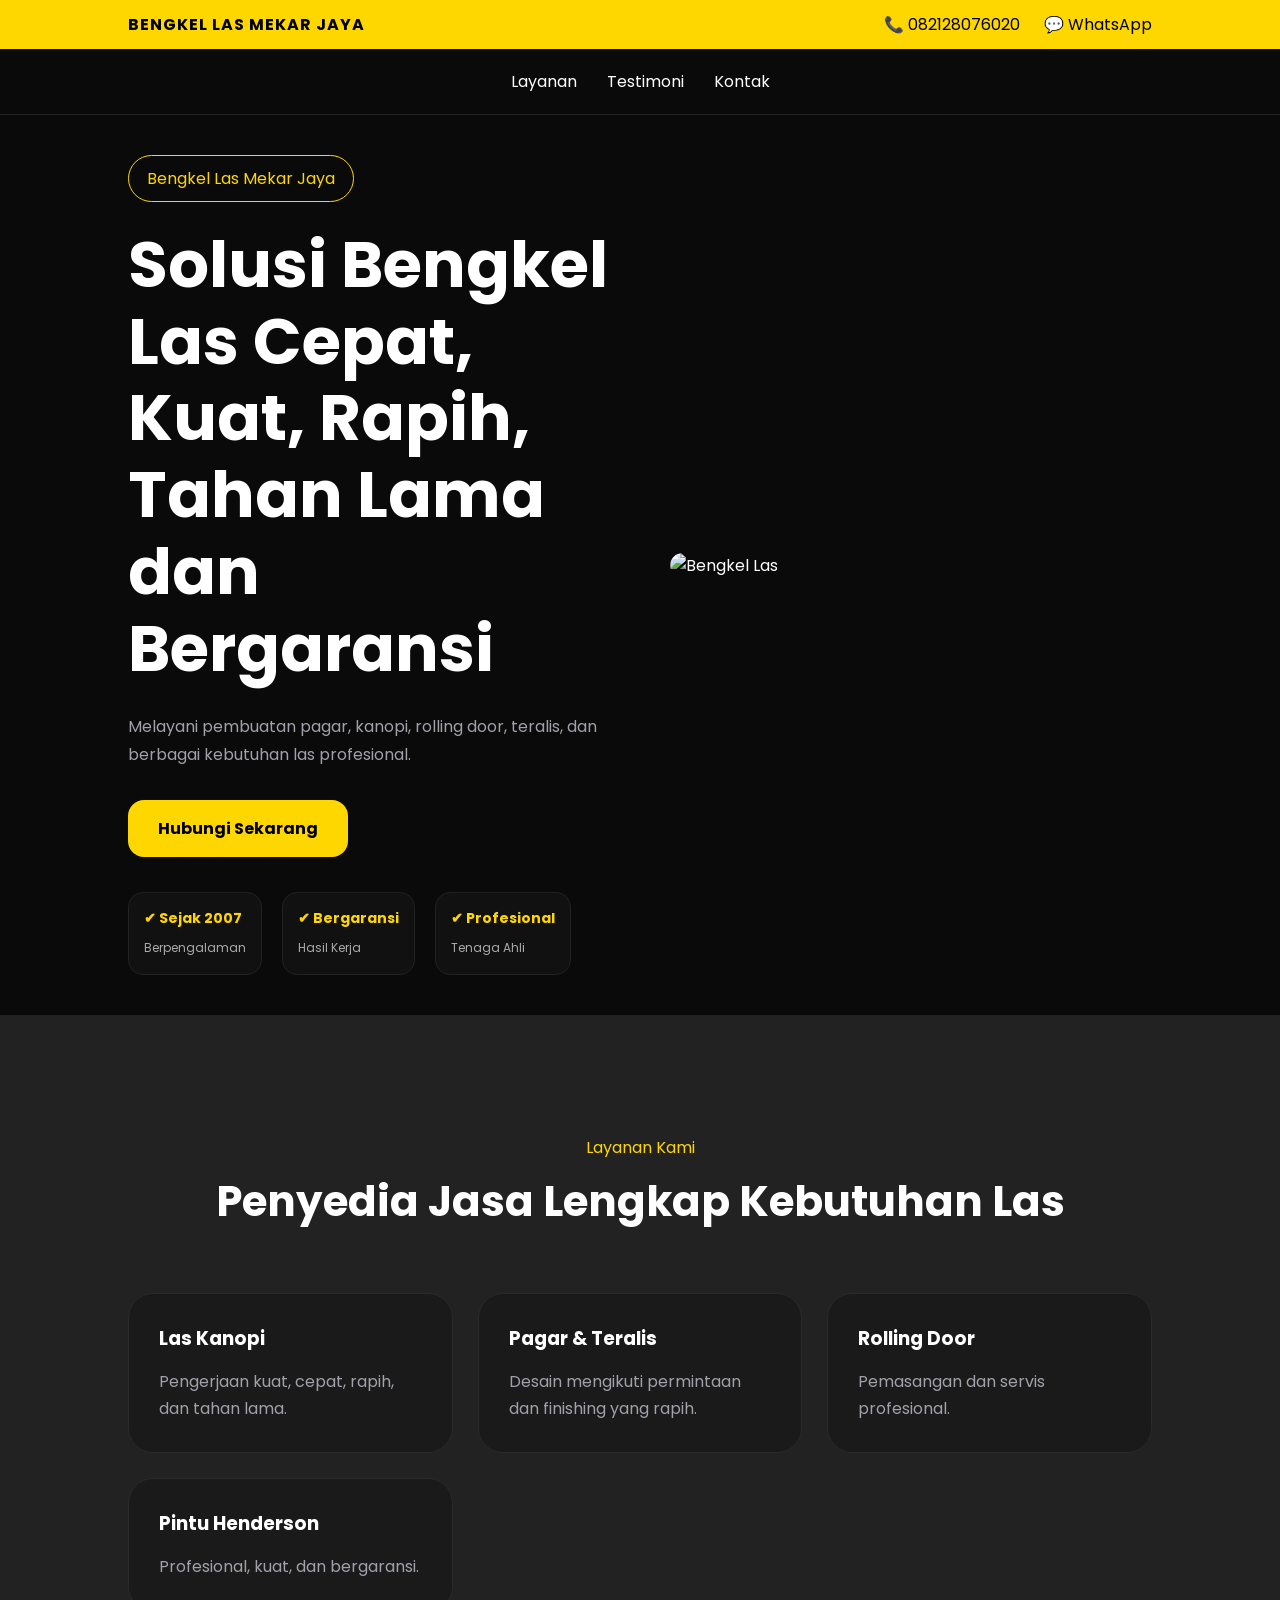
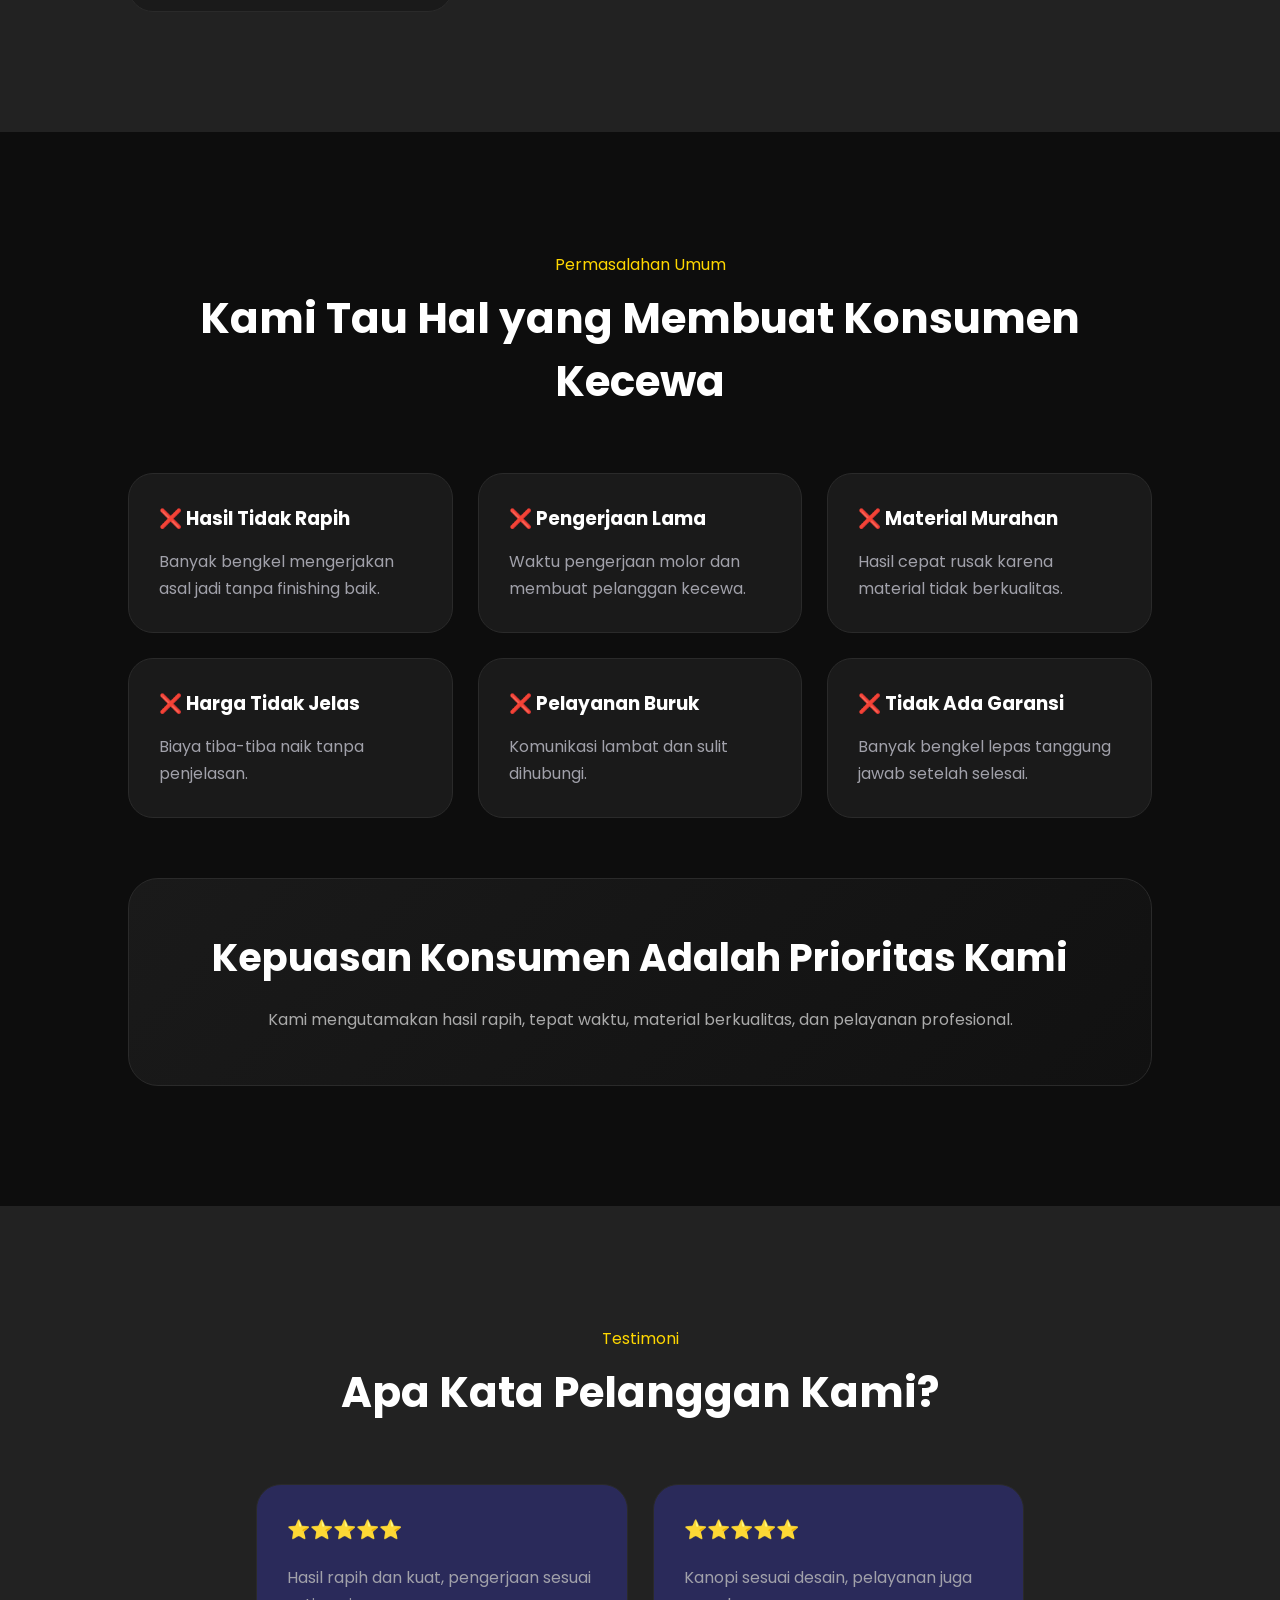
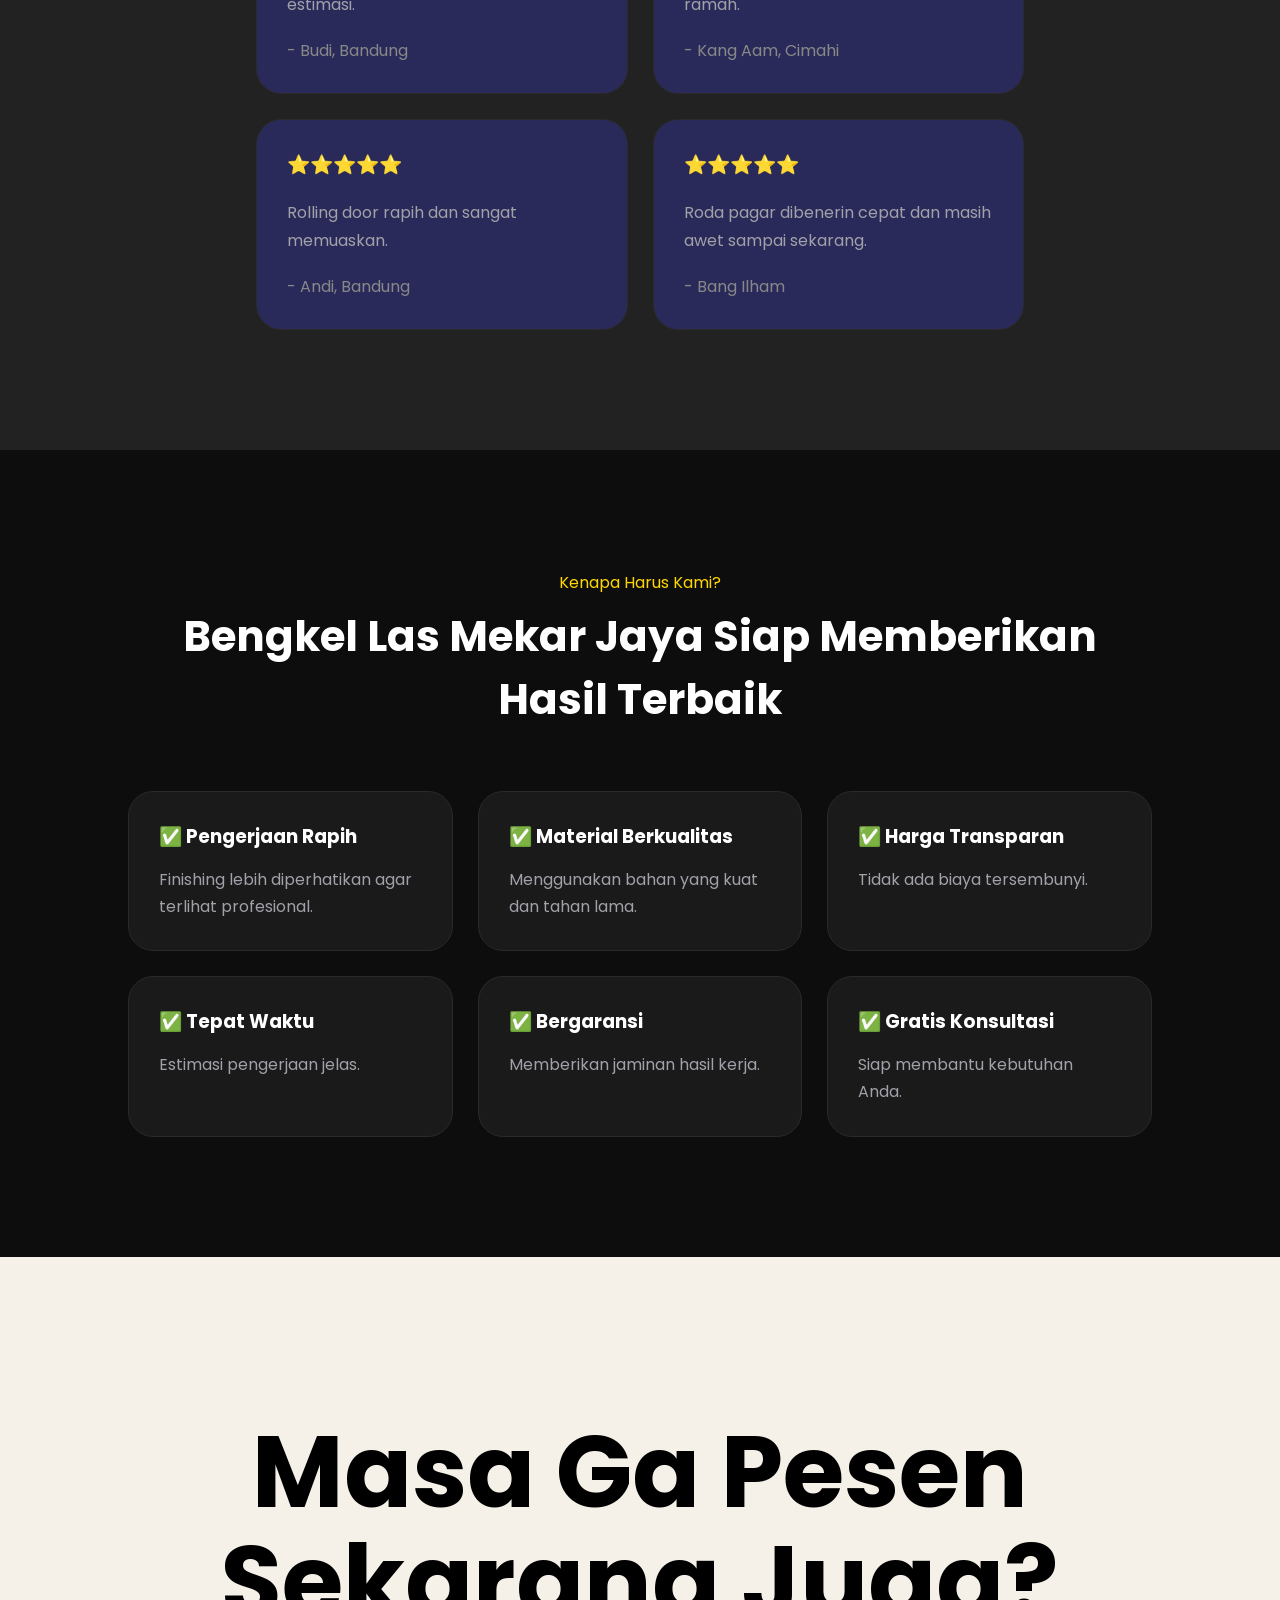
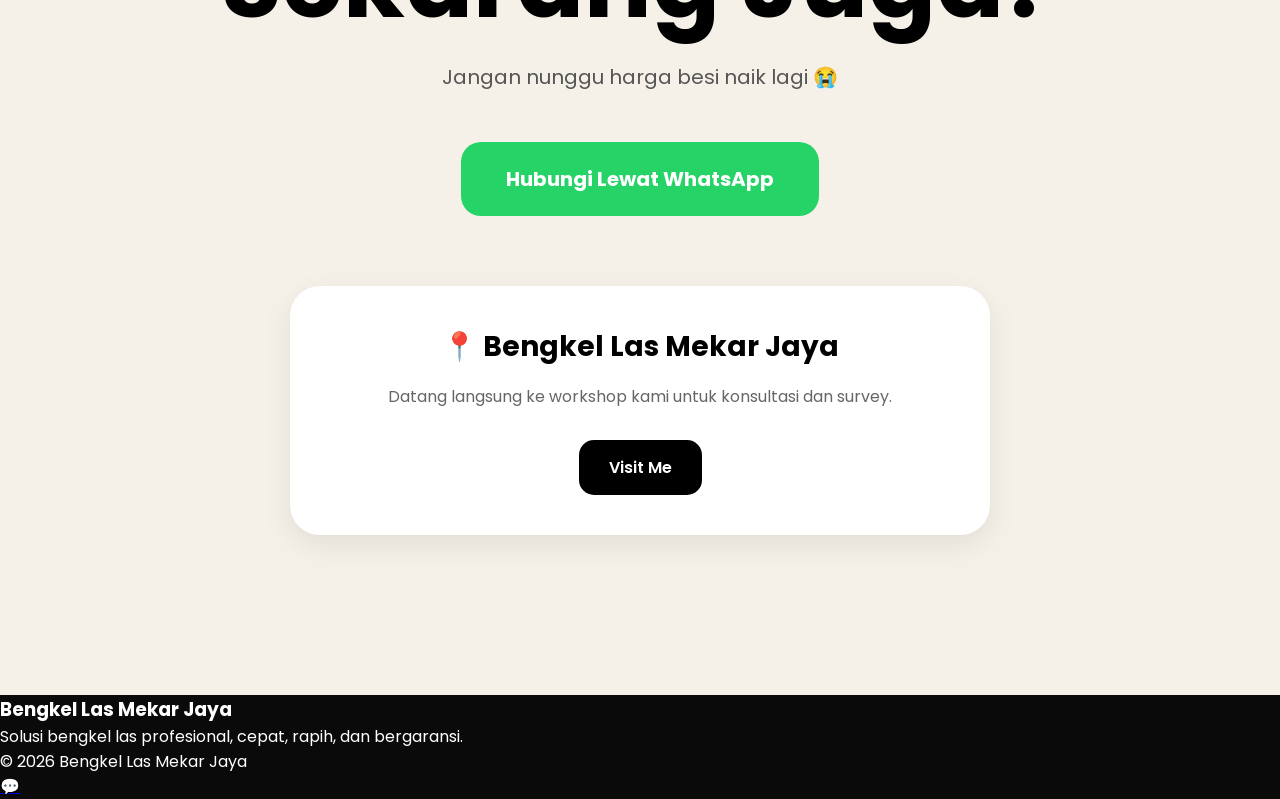
==== index.html @ d8e631b2 "Add files via upload" ====
<!DOCTYPE html>
<html lang="id">

<head>

  <!-- responsive -->
  <meta charset="UTF-8">
  <meta name="viewport" content="width=device-width, initial-scale=1.0">

  <!-- judul -->
  <title>Bengkel Las Mekar Jaya</title>

  <!-- font -->
  <link rel="preconnect" href="https://fonts.googleapis.com">
  <link rel="preconnect" href="https://fonts.gstatic.com" crossorigin>

  <link href="https://fonts.googleapis.com/css2?family=Poppins:wght@300;400;500;600;700;800&display=swap" rel="stylesheet">

  <!-- css -->
  <link rel="stylesheet" href="style.css">

</head>

<body>

  <!-- ================================================= -->
  <!-- TOPBAR -->
  <!-- ================================================= -->

  <div class="topbar">

    <span class="brand">
      Bengkel Las Mekar Jaya
    </span>

    <div class="contact">

      <a href="#">
        📞 082128076020
      </a>

      <a href="https://wa.me/6282128076020">
        💬 WhatsApp
      </a>

    </div>

  </div>

  <!-- ================================================= -->
  <!-- NAVBAR -->
  <!-- ================================================= -->

  <nav class="navbar">

    <a href="#layanan">Layanan</a>
    <a href="#testimoni">Testimoni</a>
    <a href="#kontak">Kontak</a>

  </nav>

  <!-- ================================================= -->
  <!-- HERO -->
  <!-- ================================================= -->

  <section class="hero">

    <!-- kiri -->
    <div class="hero-text">

      <p class="badge">
        Bengkel Las Mekar Jaya
      </p>

      <h1>
        Solusi Bengkel Las Cepat,
        Kuat, Rapih, Tahan Lama
        dan Bergaransi
      </h1>

      <p class="desc">
        Melayani pembuatan pagar,
        kanopi, rolling door, teralis,
        dan berbagai kebutuhan las profesional.
      </p>

      <a 
        href="https://wa.me/6282128076020?text=Halo%20saya%20ingin%20konsultasi"
        class="cta-button">

        Hubungi Sekarang

      </a>

      <!-- trust -->
      <div class="trust">

        <div>
          <h3>✔ Sejak 2007</h3>
          <span>Berpengalaman</span>
        </div>

        <div>
          <h3>✔ Bergaransi</h3>
          <span>Hasil Kerja</span>
        </div>

        <div>
          <h3>✔ Profesional</h3>
          <span>Tenaga Ahli</span>
        </div>

      </div>

    </div>

    <!-- kanan -->
    <div class="hero-image">

      <img 
        src="https://images.unsplash.com/photo-1504307651254-35680f356dfd?q=80&w=1200&auto=format&fit=crop"
        alt="Bengkel Las">

    </div>

  </section>

  <!-- ================================================= -->
  <!-- SERVICES -->
  <!-- ================================================= -->

  <section class="services" id="layanan">

    <div class="title">

      <p>Layanan Kami</p>

      <h2>
        Penyedia Jasa Lengkap
        Kebutuhan Las
      </h2>

    </div>

    <div class="grid">

      <div class="card">

        <h3>Las Kanopi</h3>

        <p>
          Pengerjaan kuat, cepat,
          rapih, dan tahan lama.
        </p>

      </div>

      <div class="card">

        <h3>Pagar & Teralis</h3>

        <p>
          Desain mengikuti permintaan
          dan finishing yang rapih.
        </p>

      </div>

      <div class="card">

        <h3>Rolling Door</h3>

        <p>
          Pemasangan dan servis
          profesional.
        </p>

      </div>

      <div class="card">

        <h3>Pintu Henderson</h3>

        <p>
          Profesional, kuat,
          dan bergaransi.
        </p>

      </div>

    </div>

  </section>

  <!-- ================================================= -->
  <!-- PROBLEMS -->
  <!-- ================================================= -->

  <section class="problems">

    <div class="title">

      <p>Permasalahan Umum</p>

      <h2>
        Kami Tau Hal yang
        Membuat Konsumen Kecewa
      </h2>

    </div>

    <div class="grid">

      <div class="card">

        <h3>❌ Hasil Tidak Rapih</h3>

        <p>
          Banyak bengkel mengerjakan
          asal jadi tanpa finishing baik.
        </p>

      </div>

      <div class="card">

        <h3>❌ Pengerjaan Lama</h3>

        <p>
          Waktu pengerjaan molor
          dan membuat pelanggan kecewa.
        </p>

      </div>

      <div class="card">

        <h3>❌ Material Murahan</h3>

        <p>
          Hasil cepat rusak karena
          material tidak berkualitas.
        </p>

      </div>

      <div class="card">

        <h3>❌ Harga Tidak Jelas</h3>

        <p>
          Biaya tiba-tiba naik
          tanpa penjelasan.
        </p>

      </div>

      <div class="card">

        <h3>❌ Pelayanan Buruk</h3>

        <p>
          Komunikasi lambat
          dan sulit dihubungi.
        </p>

      </div>

      <div class="card">

        <h3>❌ Tidak Ada Garansi</h3>

        <p>
          Banyak bengkel lepas
          tanggung jawab setelah selesai.
        </p>

      </div>

    </div>

    <!-- solution -->
    <div class="solution-box">

      <h2>
        Kepuasan Konsumen
        Adalah Prioritas Kami
      </h2>

      <p>
        Kami mengutamakan hasil rapih,
        tepat waktu, material berkualitas,
        dan pelayanan profesional.
      </p>

    </div>

  </section>

  <!-- ================================================= -->
  <!-- TESTIMONIALS -->
  <!-- ================================================= -->

  <section class="testimonials" id="testimoni">

    <div class="title">

      <p>Testimoni</p>

      <h2>
        Apa Kata Pelanggan Kami?
      </h2>

    </div>

    <div class="grid">

      <div class="card">

        <h3>⭐⭐⭐⭐⭐</h3>

        <p>
          Hasil rapih dan kuat,
          pengerjaan sesuai estimasi.
        </p>

        <span>- Budi, Bandung</span>

      </div>

      <div class="card">

        <h3>⭐⭐⭐⭐⭐</h3>

        <p>
          Kanopi sesuai desain,
          pelayanan juga ramah.
        </p>

        <span>- Kang Aam, Cimahi</span>

      </div>

      <div class="card">

        <h3>⭐⭐⭐⭐⭐</h3>

        <p>
          Rolling door rapih
          dan sangat memuaskan.
        </p>

        <span>- Andi, Bandung</span>

      </div>

      <div class="card">

        <h3>⭐⭐⭐⭐⭐</h3>

        <p>
          Roda pagar dibenerin cepat
          dan masih awet sampai sekarang.
        </p>

        <span>- Bang Ilham</span>

      </div>

    </div>

  </section>

  <!-- ================================================= -->
  <!-- WHY US -->
  <!-- ================================================= -->

  <section class="why-us">

    <div class="title">

      <p>Kenapa Harus Kami?</p>

      <h2>
        Bengkel Las Mekar Jaya
        Siap Memberikan Hasil Terbaik
      </h2>

    </div>

    <div class="grid">

      <div class="card">

        <h3>✅ Pengerjaan Rapih</h3>

        <p>
          Finishing lebih diperhatikan
          agar terlihat profesional.
        </p>

      </div>

      <div class="card">

        <h3>✅ Material Berkualitas</h3>

        <p>
          Menggunakan bahan
          yang kuat dan tahan lama.
        </p>

      </div>

      <div class="card">

        <h3>✅ Harga Transparan</h3>

        <p>
          Tidak ada biaya tersembunyi.
        </p>

      </div>

      <div class="card">

        <h3>✅ Tepat Waktu</h3>

        <p>
          Estimasi pengerjaan jelas.
        </p>

      </div>

      <div class="card">

        <h3>✅ Bergaransi</h3>

        <p>
          Memberikan jaminan hasil kerja.
        </p>

      </div>

      <div class="card">

        <h3>✅ Gratis Konsultasi</h3>

        <p>
          Siap membantu kebutuhan Anda.
        </p>

      </div>

    </div>

  </section>

  <!-- ================================================= -->
  <!-- FINAL CTA -->
  <!-- ================================================= -->

  <section class="final-cta" id="kontak">

    <h1>
      Masa Ga Pesen Sekarang Juga?
    </h1>

    <p class="funny-text">
      Jangan nunggu harga besi naik lagi 😭
    </p>

    <a 
      href="https://wa.me/6282128076020"
      class="whatsapp-big">

      Hubungi Lewat WhatsApp

    </a>

    <!-- lokasi -->
    <div class="location-box">

      <h3>
        📍 Bengkel Las Mekar Jaya
      </h3>

      <p>
        Datang langsung ke workshop kami
        untuk konsultasi dan survey.
      </p>

      <a 
        href="https://www.google.com/maps/place/Bengkel+Las+Mekar+Jaya/@-6.9368945,107.6583248,19z/data=!3m1!4b1!4m6!3m5!1s0x2e68e95aa16e7c63:0xa4e88337a427235c!8m2!3d-6.9368945!4d107.6589685!16s%2Fg%2F11smkn2_92?entry=ttu&g_ep=EgoyMDI2MDUwNi4wIKXMDSoASAFQAw%3D%3D"
        class="visit-btn">

        Visit Me

      </a>

    </div>

  </section>

  <!-- ================================================= -->
  <!-- FOOTER -->
  <!-- ================================================= -->

  <footer class="footer">

    <h3>Bengkel Las Mekar Jaya</h3>

    <p>
      Solusi bengkel las profesional,
      cepat, rapih, dan bergaransi.
    </p>

    <span>
      © 2026 Bengkel Las Mekar Jaya
    </span>

  </footer>

  <!-- floating whatsapp -->
  <a 
    href="https://wa.me/6282128076020"
    class="floating-wa">

    💬

  </a>

  <!-- js -->
  <script src="script.js"></script>

</body>
</html>
---- style.css ----
/* ================================================= */
/* RESET */
/* ================================================= */

*{
  margin:0;
  padding:0;
  box-sizing:border-box;
  scroll-behavior:smooth;
}

body{
  font-family:'Poppins', sans-serif;
  background:#0a0a0a;
  color:white;
}

/* ================================================= */
/* TOPBAR */
/* ================================================= */

.topbar{
  background:gold;
  color:black;

  display:flex;
  justify-content:space-between;
  align-items:center;

  padding:12px 10%;
}

.brand{
  font-weight:700;
  text-transform:uppercase;
  letter-spacing:1px;
}

.contact a{
  color:black;
  text-decoration:none;
  margin-left:20px;
}

/* ================================================= */
/* NAVBAR */
/* ================================================= */

.navbar{
  display:flex;
  justify-content:center;
  gap:30px;

  padding:20px;

  border-bottom:1px solid #222;
}

.navbar a{
  color:white;
  text-decoration:none;
  transition:.3s;
}

.navbar a:hover{
  color:gold;
}

/* ================================================= */
/* HERO */
/* ================================================= */

.hero{
  min-height:100vh;

  display:flex;
  align-items:center;
  justify-content:space-between;

  padding:0 10%;
  gap:60px;
}

.hero-text{
  flex:1;
}

.badge{
  display:inline-block;

  padding:10px 18px;

  border:1px solid gold;
  border-radius:999px;

  color:gold;

  margin-bottom:25px;
}

.hero h1{
  font-size:64px;
  line-height:1.2;

  margin-bottom:25px;
}

.desc{
  color:#a1a1aa;
  line-height:1.8;

  margin-bottom:30px;
}

button{
  padding:16px 30px;

  border:none;
  border-radius:16px;

  background:gold;
  color:black;

  font-weight:bold;

  cursor:pointer;

  transition:.3s;
}

button:hover{
  transform:translateY(-5px);
}

.hero-image{
  flex:1;
}

.hero-image img{
  width:100%;
  border-radius:30px;
}
.cta-button{
  display:inline-block;

  padding:16px 30px;

  border-radius:16px;

  background:gold;
  color:black;

  text-decoration:none;
  font-weight:bold;

  transition:.3s;
}

.cta-button:hover{
  transform:translateY(-5px);
}

/* ================================================= */
/* TRUST BOX */
/* ================================================= */

.trust{
  display:flex;
  gap:20px;

  margin-top:35px;

  flex-wrap:wrap;
}

.trust div{
  background:#111;

  border:1px solid #222;
  border-radius:15px;

  padding:15px;
}

.trust h3{
  color:gold;
  font-size:14px;

  margin-bottom:5px;
}

.trust span{
  color:#aaa;
  font-size:12px;
}

/* ================================================= */
/* SERVICES */
/* ================================================= */

.services{
  padding:120px 10%;
  background:#222;
}

.title{
  text-align:center;
  margin-bottom:60px;
}

.title p{
  color:gold;
  margin-bottom:10px;
}

.title h2{
  font-size:42px;
}

.grid{
  display:grid;

  grid-template-columns:
  repeat(auto-fit,minmax(250px,1fr));

  gap:25px;
}

.card{
  background:#1a1a1a;

  border:1px solid #2a2a2a;
  border-radius:25px;

  padding:30px;

  transition:.3s;
}

.card:hover{
  transform:translateY(-10px);

  border-color:gold;
}

.card h3{
  margin-bottom:15px;
}

.card p{
  color:#a1a1aa;
  line-height:1.7;
}
/* ================================================= */
/* PROBLEMS */
/* ================================================= */

.problems{
  padding:120px 10%;
  background:#0d0d0d;
}

.solution-box{
  margin-top:60px;

  background:linear-gradient(
    135deg,
    #1a1a1a,
    #111
  );

  border:1px solid #2a2a2a;
  border-radius:30px;

  padding:50px;

  text-align:center;
}

.solution-box h2{
  font-size:38px;
  margin-bottom:20px;
}

.solution-box p{
  color:#aaa;
  line-height:1.8;

  max-width:800px;
  margin:auto;
}
/* ================================================= */
/* TESTIMONIALS */
/* ================================================= */

.testimonials{
  padding:120px 20%;
  background:#222;
}

.testimonials .card{
  background:#2a2a5a;
}

.testimonials h3{
  color:gold;
  margin-bottom:20px;
}

.testimonials span{
  display:block;
  margin-top:20px;
  color:#888;
}
/* ================================================= */
/* WHY US */
/* ================================================= */

.why-us{
  padding:120px 10%;
  background:#0d0d0d;
}
/* ================================================= */
/* RESPONSIVE */
/* ================================================= */

@media(max-width:900px){

  .hero{
    flex-direction:column;
    padding:60px 10%;
  }

  .hero h1{
    font-size:42px;
  }

}
/* ================================================= */
/* FINAL CTA */
/* ================================================= */

.final-cta{
  padding:160px 10%;

  background:#f5f1e8;
  color:black;

  text-align:center;
}

.final-cta h1{
  font-size:100px;
  line-height:1.1;

  max-width:1000px;
  margin:auto;

  margin-bottom:25px;
}

.funny-text{
  font-size:20px;
  color:#555;

  margin-bottom:50px;
}

/* tombol whatsapp gede */
.whatsapp-big{
  display:inline-block;

  background:#25D366;
  color:white;

  padding:22px 45px;

  border-radius:20px;

  text-decoration:none;
  font-size:20px;
  font-weight:700;

  transition:.3s;
}

.whatsapp-big:hover{
  transform:translateY(-8px) scale(1.03);
}

/* lokasi */
.location-box{
  margin-top:70px;

  background:white;

  padding:40px;

  border-radius:30px;

  max-width:700px;
  margin-inline:auto;

  box-shadow:
  0 10px 30px rgba(0,0,0,.08);
}

.location-box h3{
  font-size:28px;
  margin-bottom:15px;
}

.location-box p{
  color:#666;
  line-height:1.7;

  margin-bottom:30px;
}

/* tombol maps */
.visit-btn{
  display:inline-block;

  padding:15px 30px;

  border-radius:15px;

  background:black;
  color:white;

  text-decoration:none;
  font-weight:600;

  transition:.3s;
}

.visit-btn:hover{
  transform:translateY(-5px);
}

/* responsive */
@media(max-width:900px){

  .final-cta h1{
    font-size:52px;
  }
  /* ================================================= */
/* ANIMATION */
/* ================================================= */

/* kondisi awal */
.card,
.hero-text,
.hero-image,
.solution-box,
.final-cta{

  opacity:0;

  transform:
  translateY(40px);

  transition:
  all .8s ease;
}

/* pas muncul */
.active{

  opacity:1;

  transform:
  translateY(0);
}

/* navbar pas scroll */
.navbar-active{

  background:
  rgba(10,10,10,.9);

  backdrop-filter:
  blur(10px);

  box-shadow:
  0 10px 30px rgba(0,0,0,.3);
}
  /* ================================================= */
/* MOBILE RESPONSIVE */
/* ================================================= */

@media(max-width:900px){

  /* hero jadi ke bawah */
  .hero{
    flex-direction:column;
  }

  /* title hero */
  .hero h1{
    font-size:42px;
    line-height:1.2;
  }

  /* gambar */
  .hero-image img{
    margin-top:40px;
  }

  /* navbar */
  .navbar{
    gap:20px;
    flex-wrap:wrap;
  }

  /* trust box */
  .trust{
    flex-direction:column;
  }

  /* final cta */
  .final-cta h1{
    font-size:52px;
  }

  /* location box */
  .location-box{
    padding:30px 20px;
  }

  /* grid */
  .grid{
    grid-template-columns:1fr;
  }

}

}
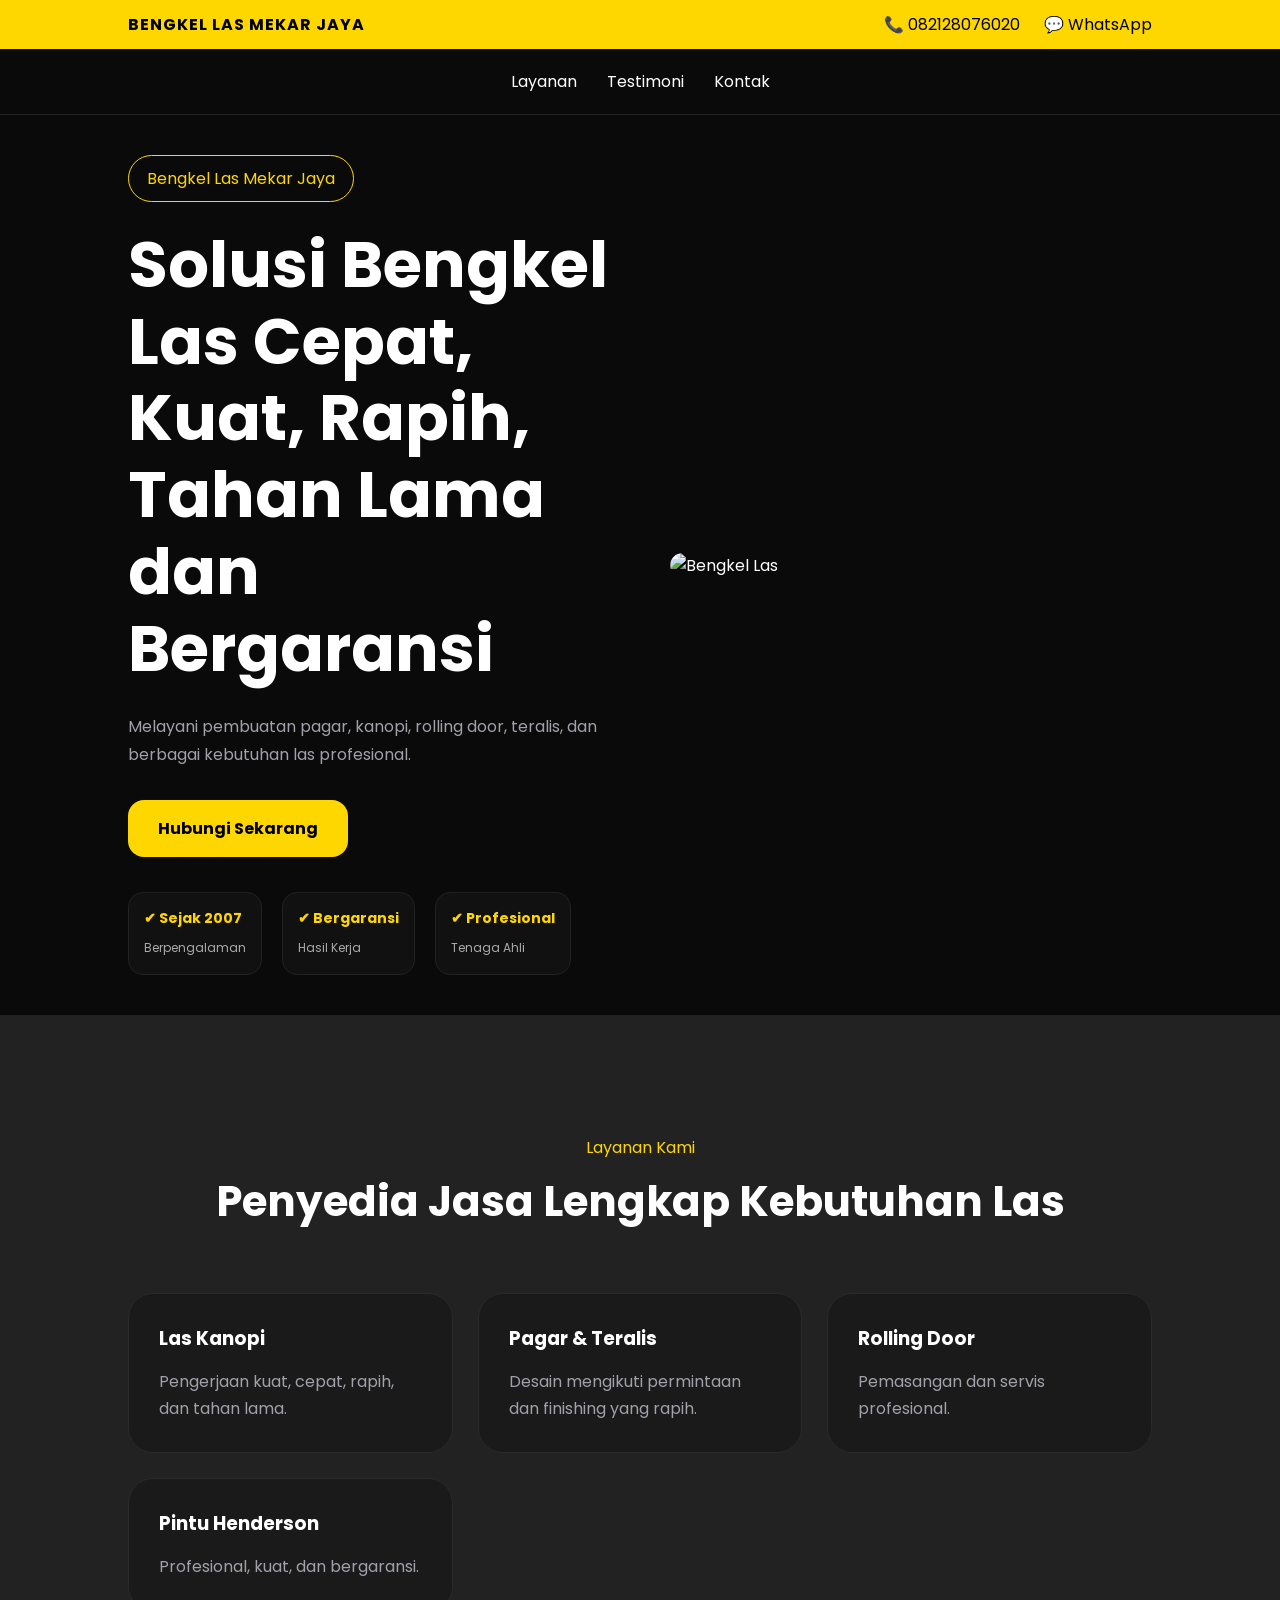
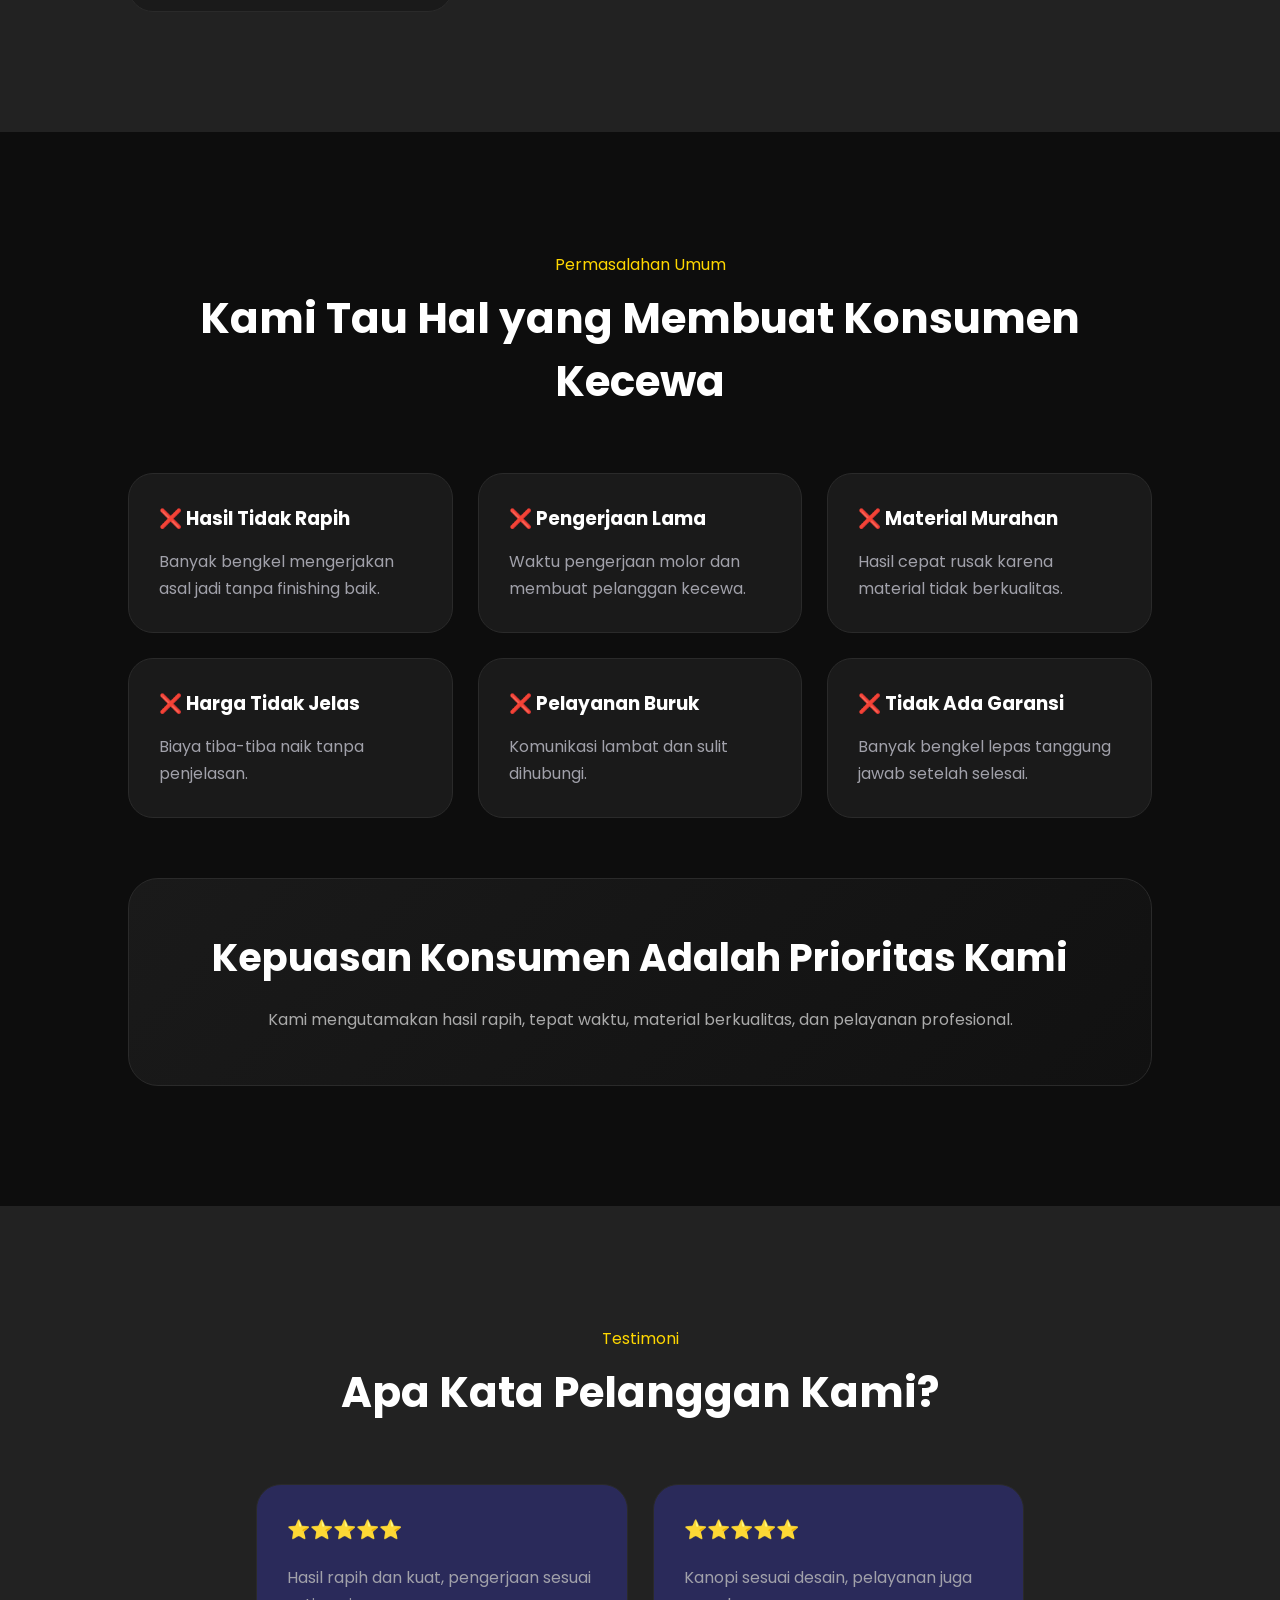
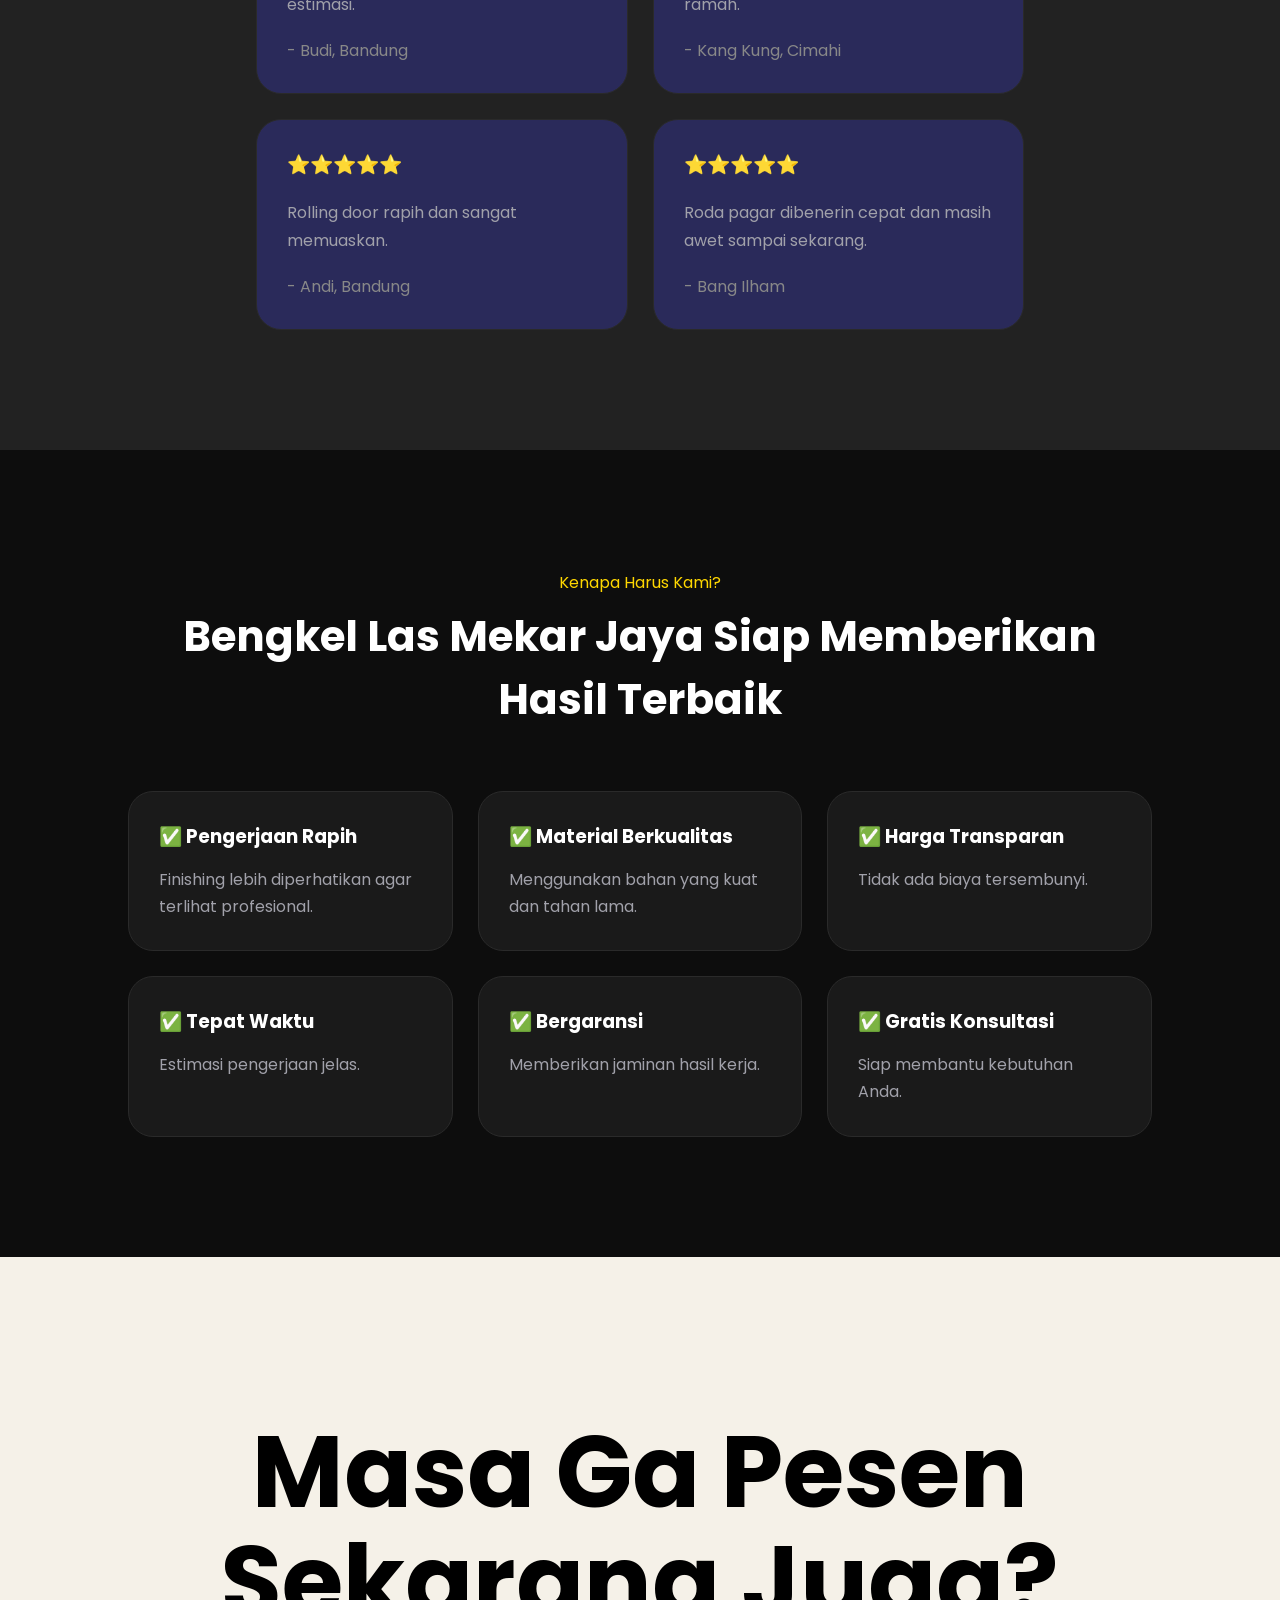
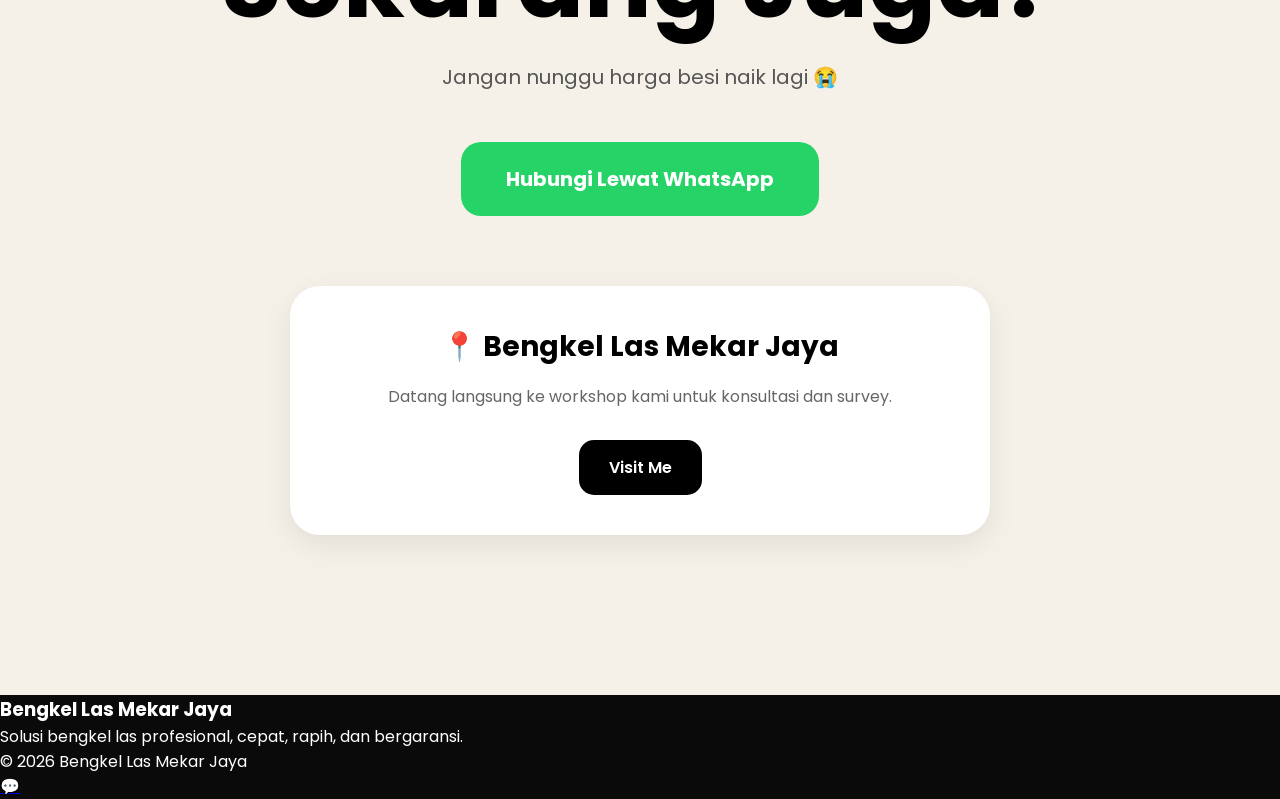
==== commit e1b5f449: "index.html" ====
--- a/index.html
+++ b/index.html
@@ -337,7 +337,7 @@
           pelayanan juga ramah.
         </p>
 
-        <span>- Kang Aam, Cimahi</span>
+        <span>- Kang Kung, Cimahi</span>
 
       </div>
 
@@ -534,4 +534,4 @@
   <script src="script.js"></script>
 
 </body>
-</html>+</html>
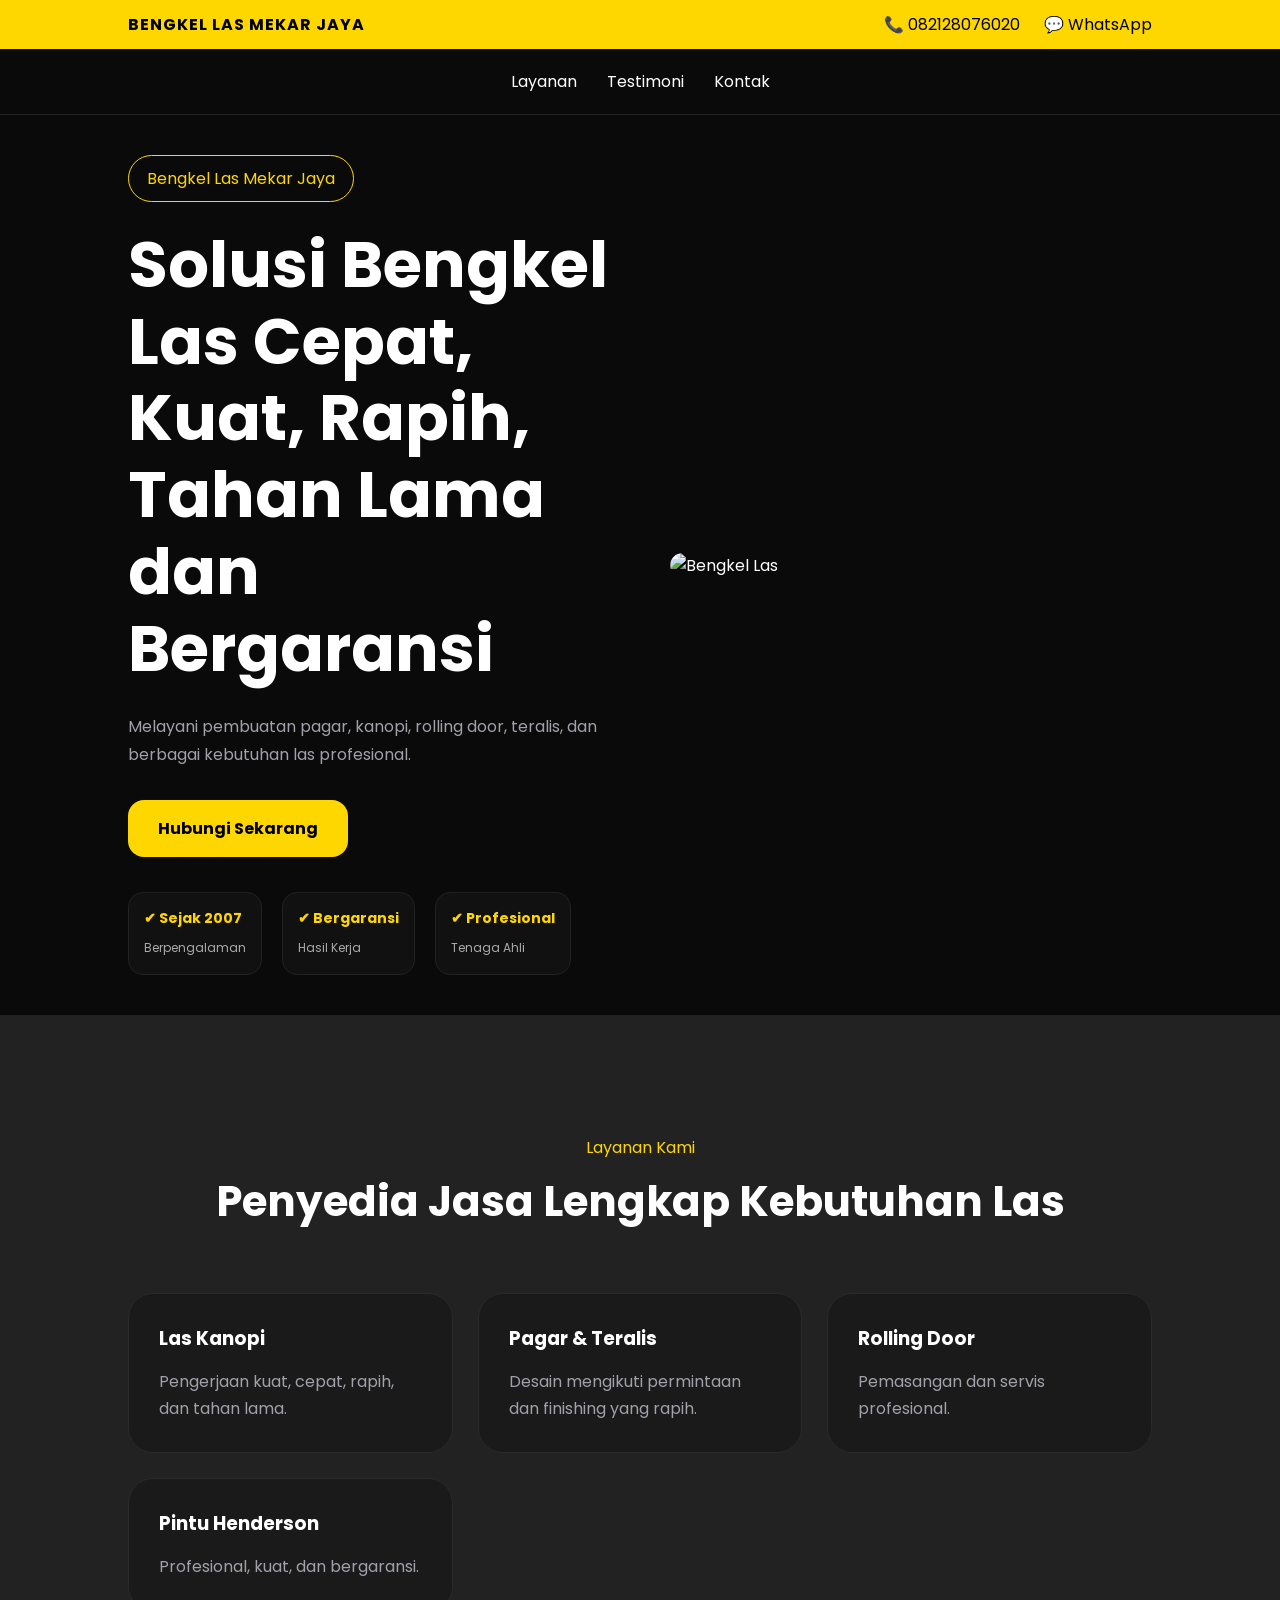
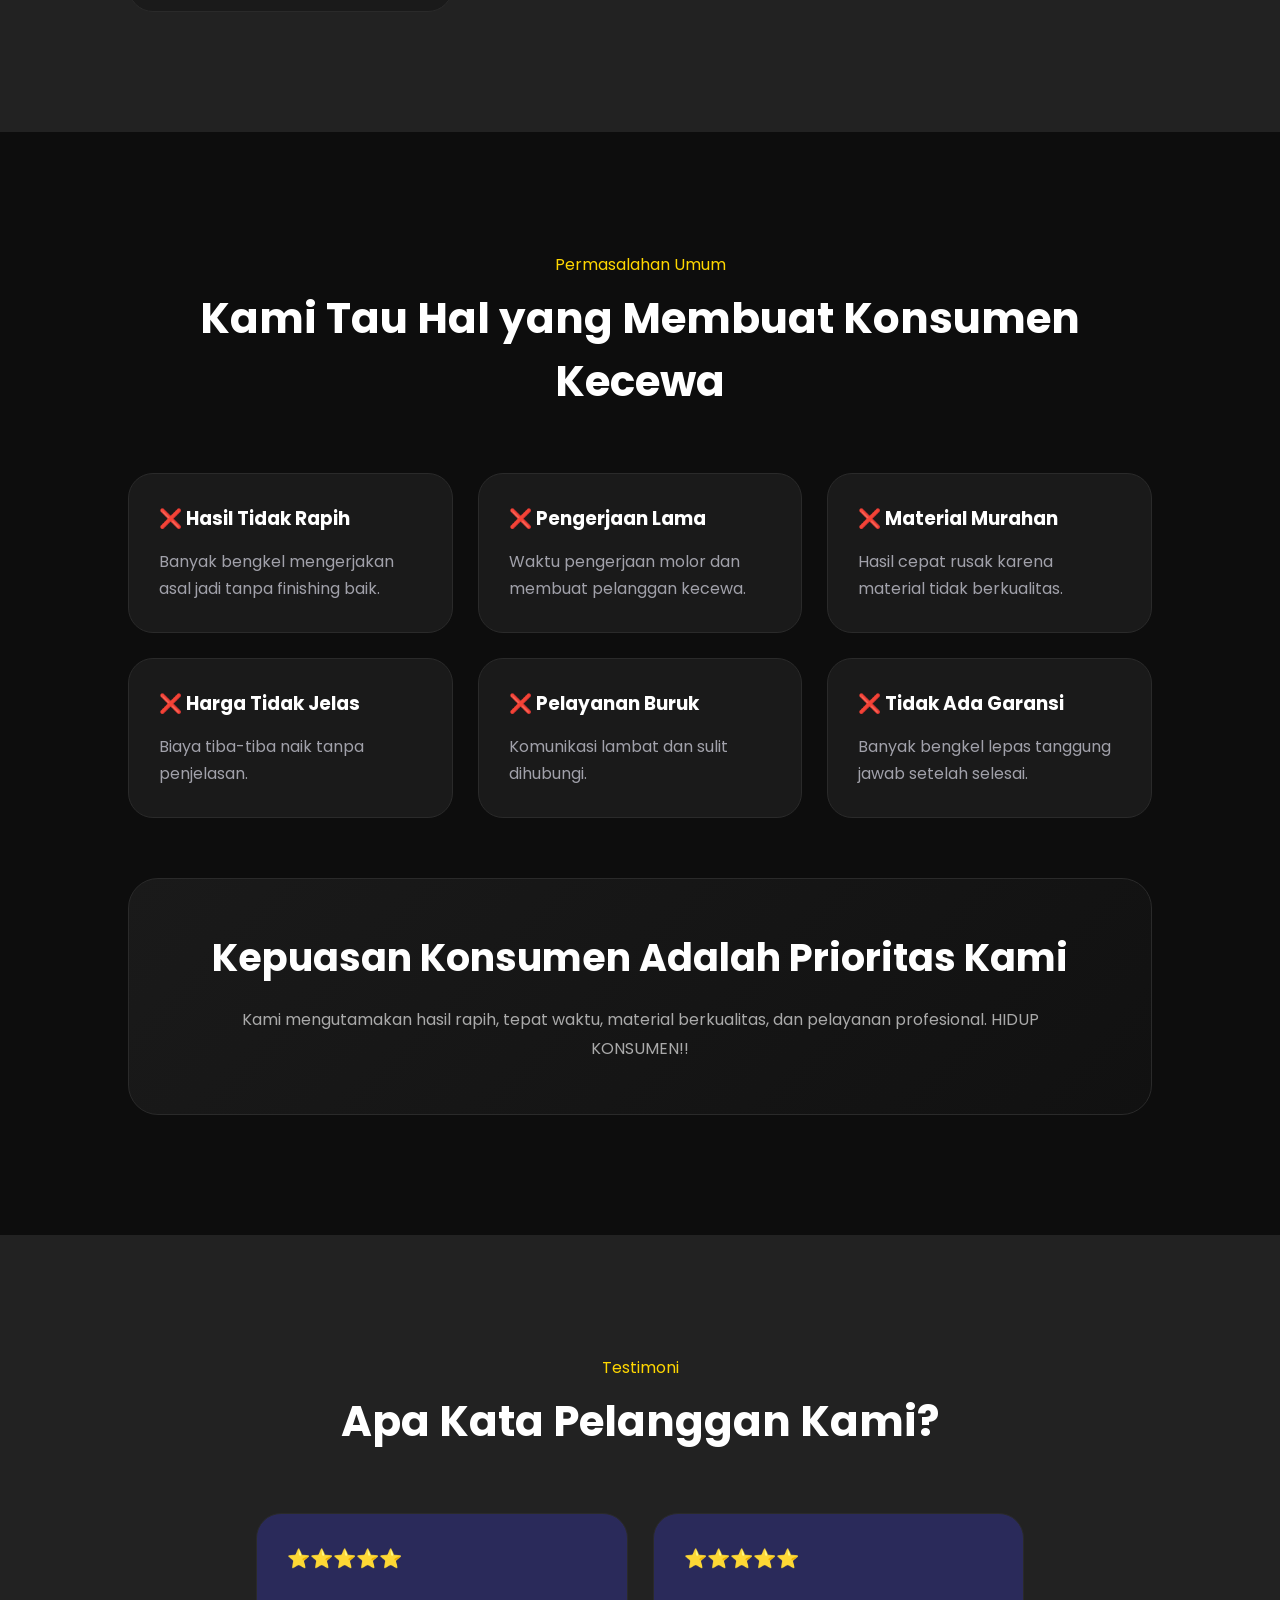
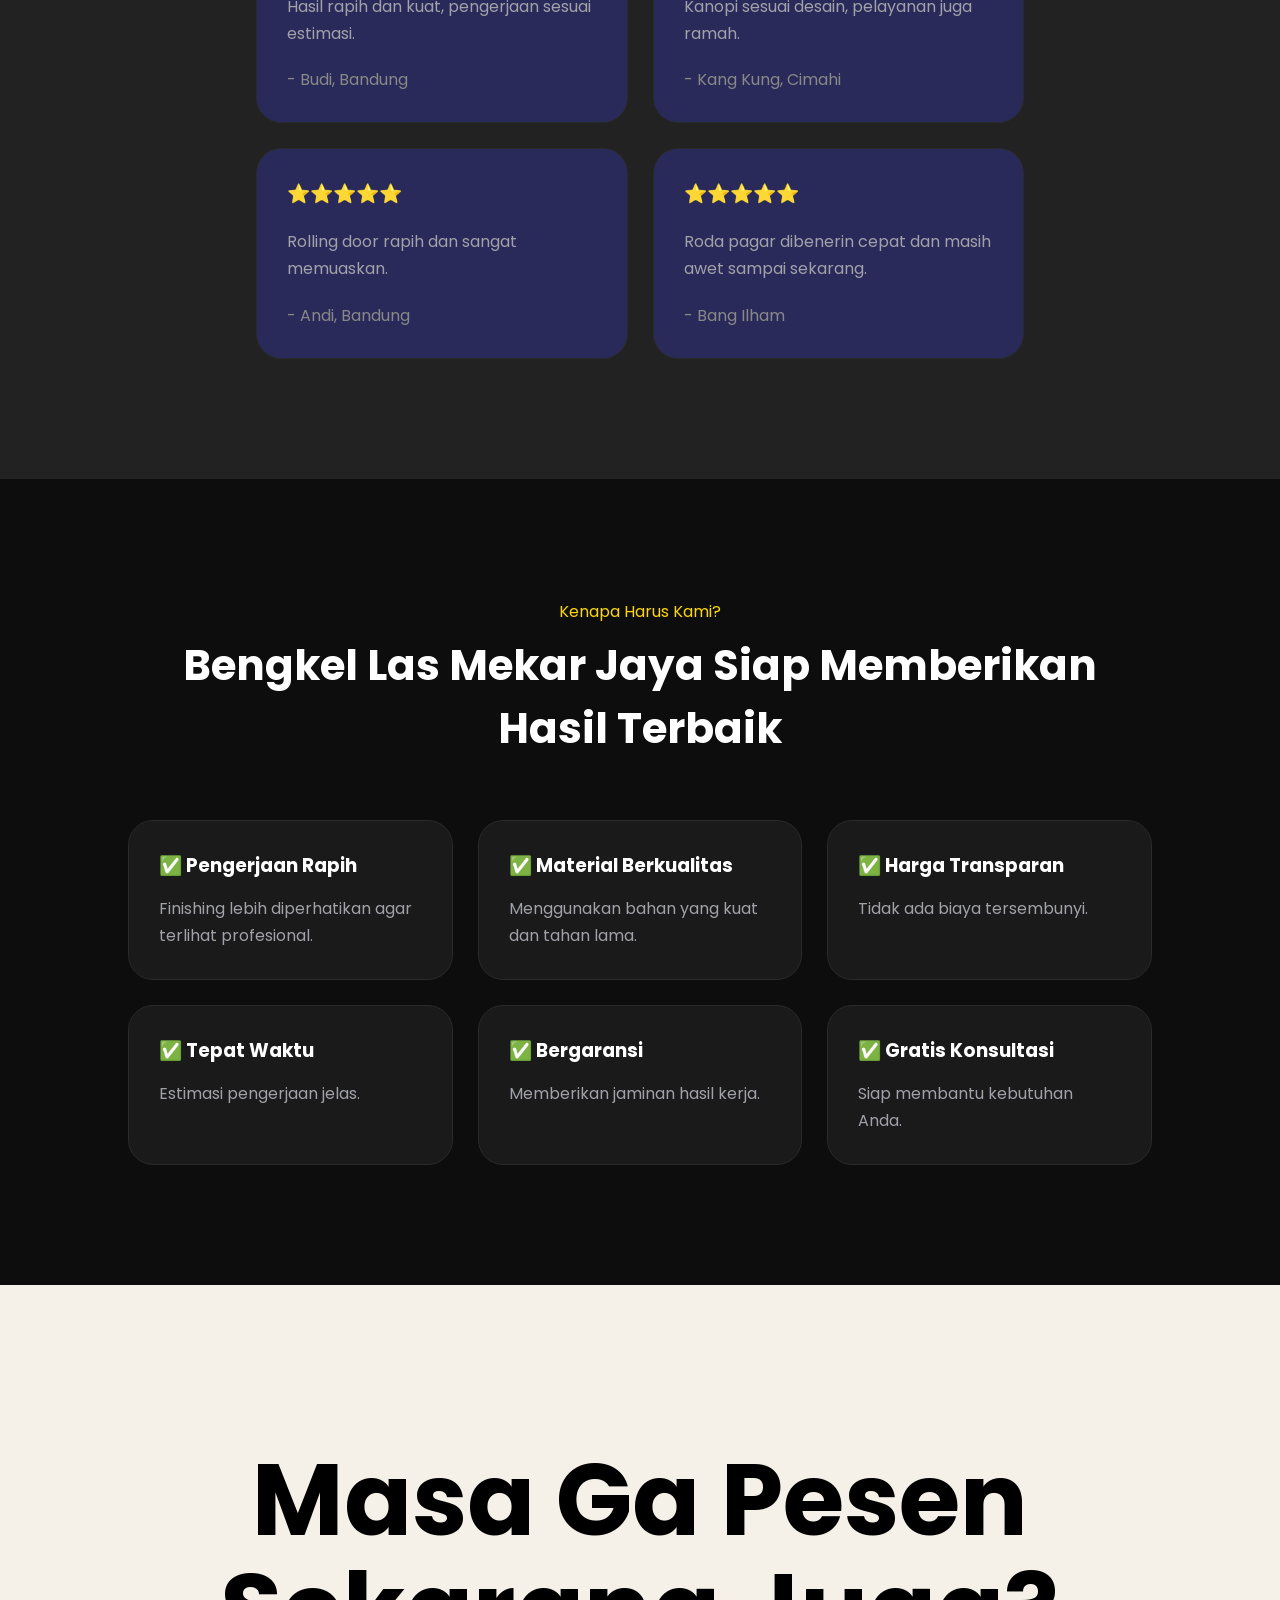
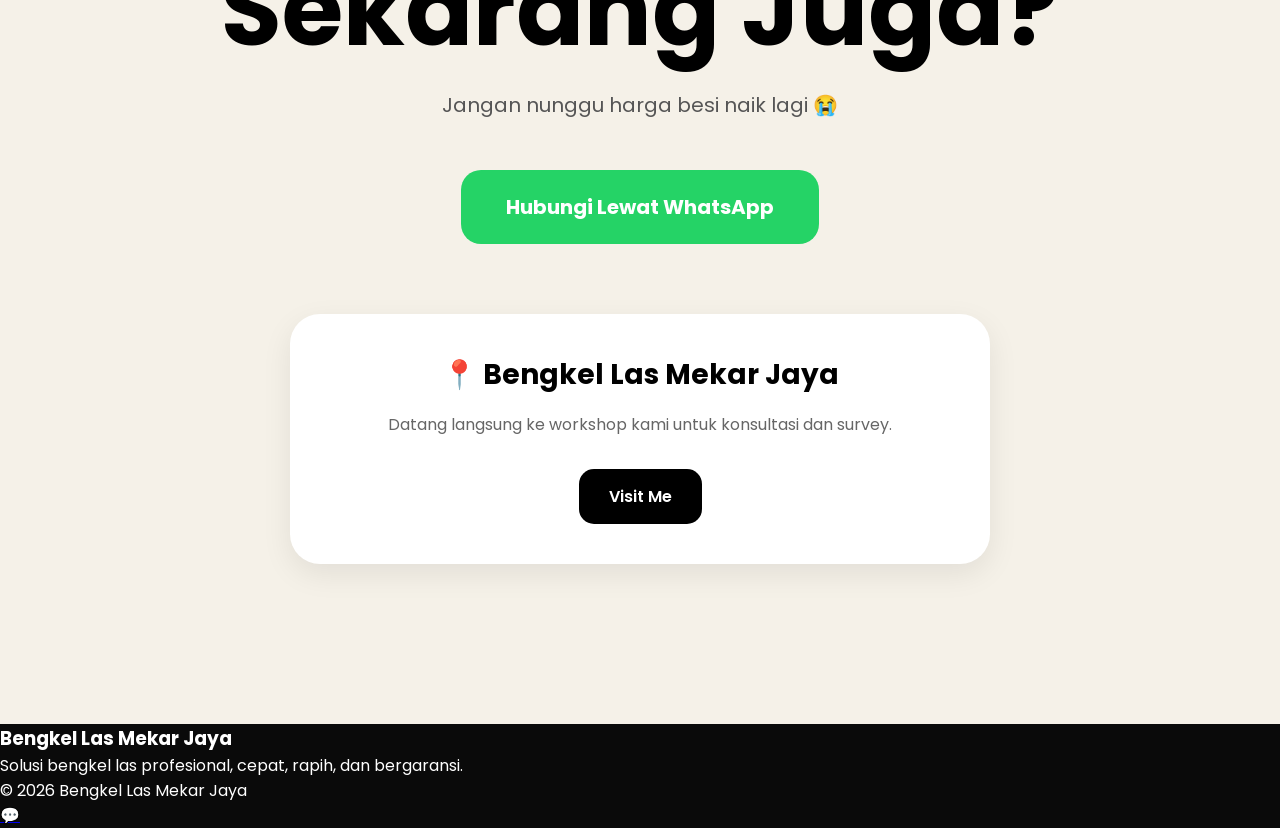
==== commit b25df591: "Update index.html" ====
--- a/index.html
+++ b/index.html
@@ -290,7 +290,7 @@
       <p>
         Kami mengutamakan hasil rapih,
         tepat waktu, material berkualitas,
-        dan pelayanan profesional.
+        dan pelayanan profesional. HIDUP KONSUMEN!!
       </p>
 
     </div>
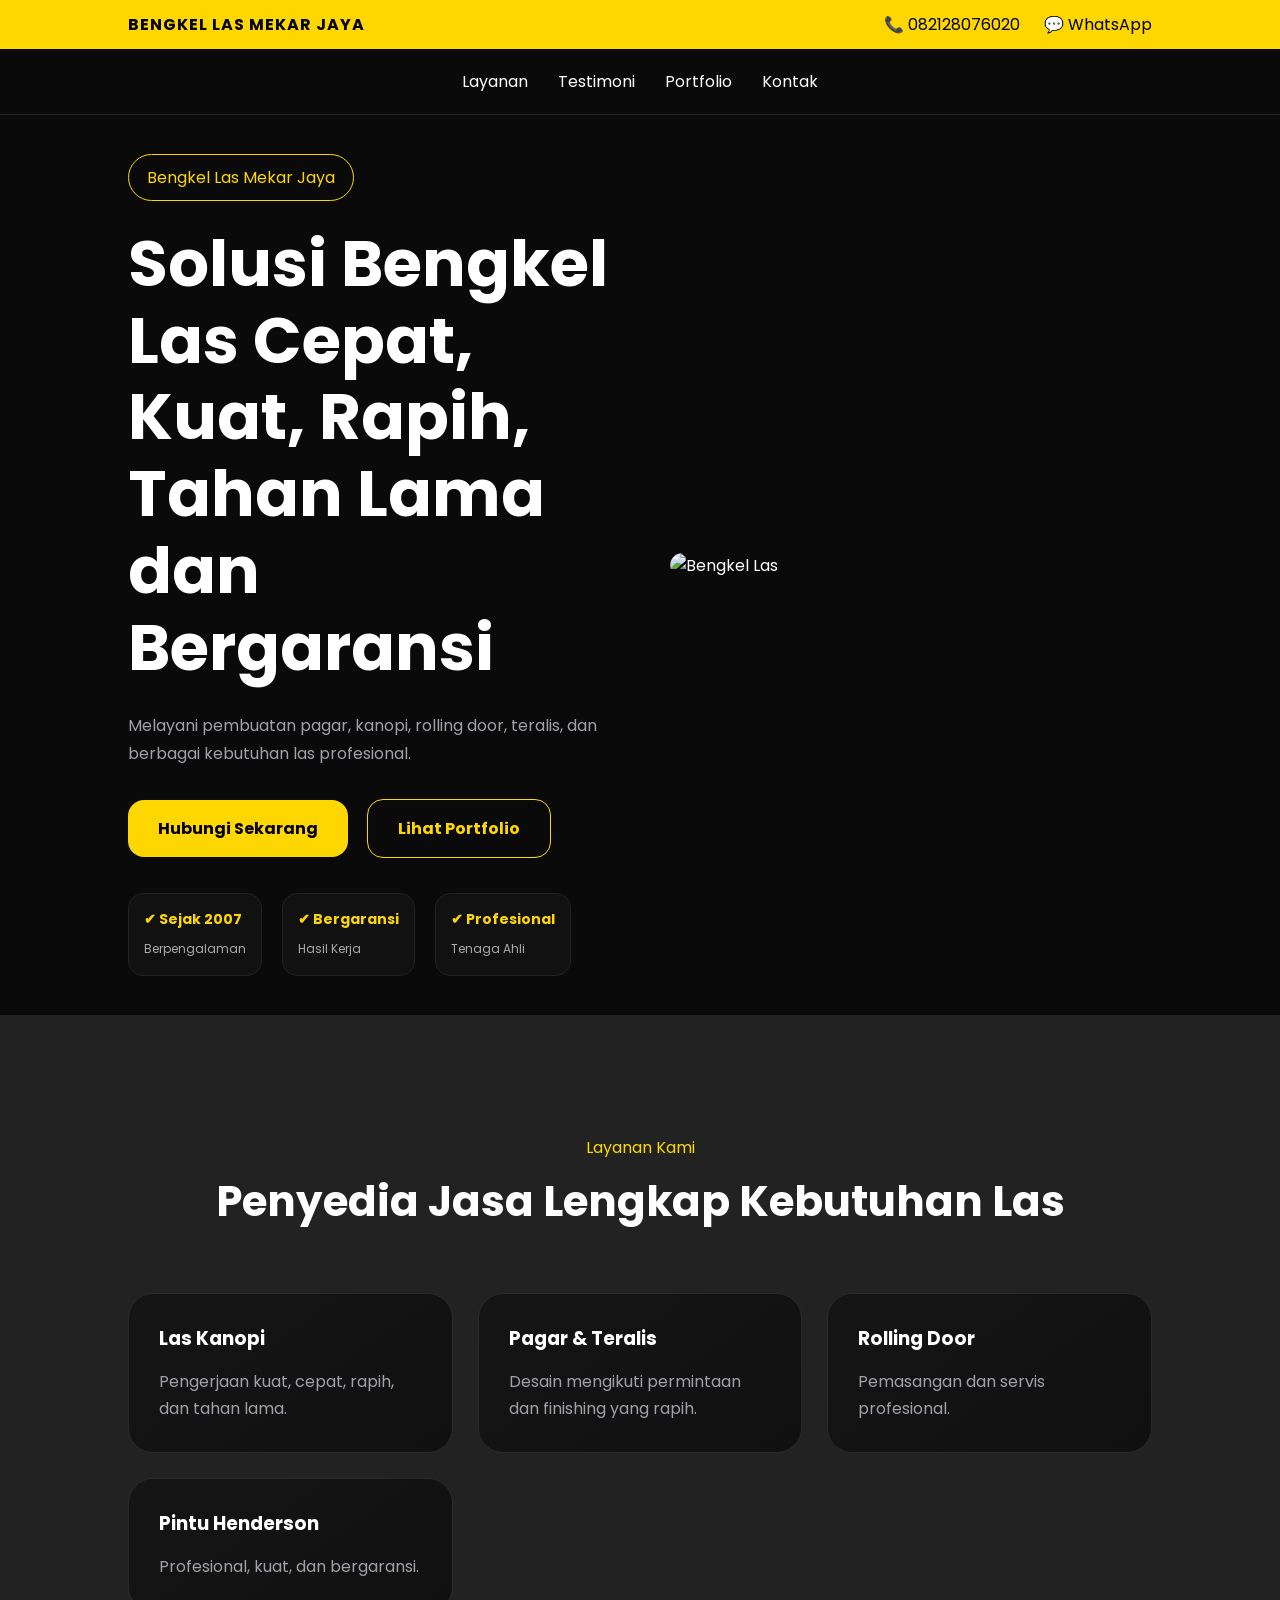
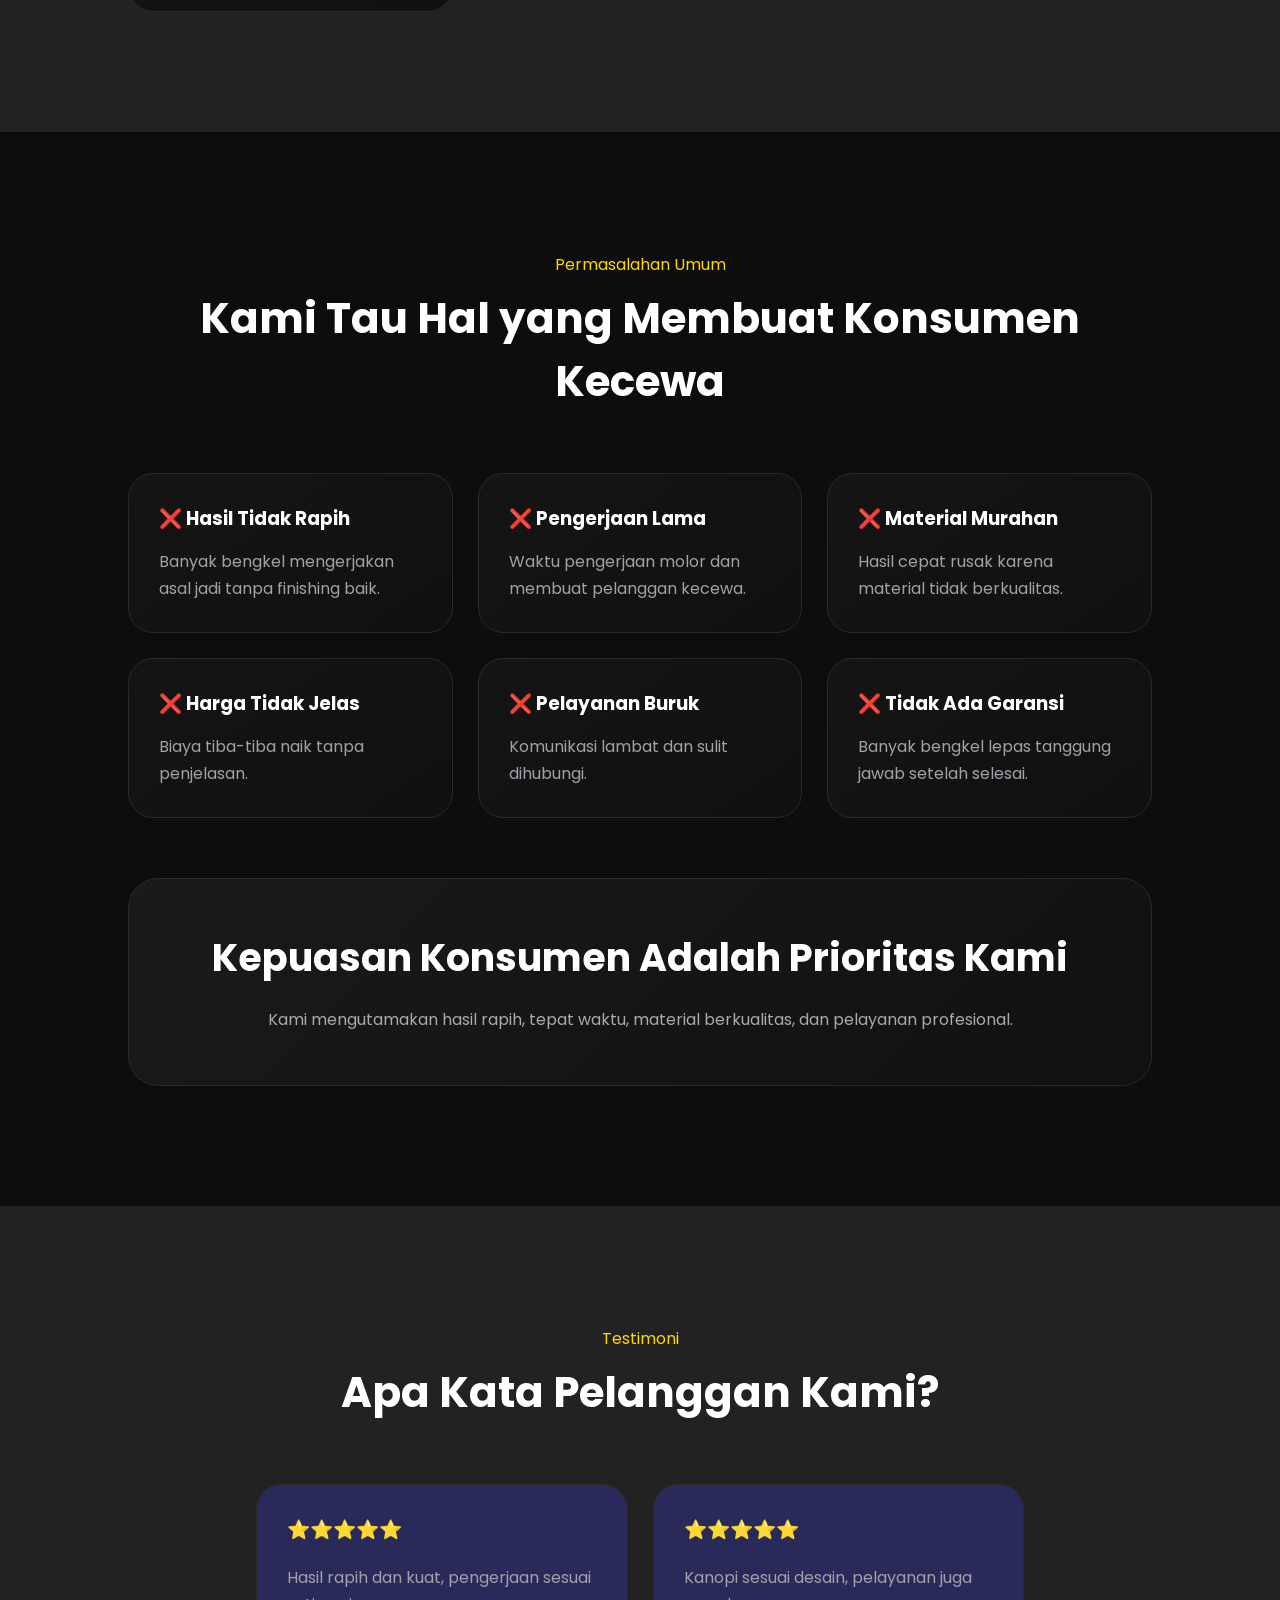
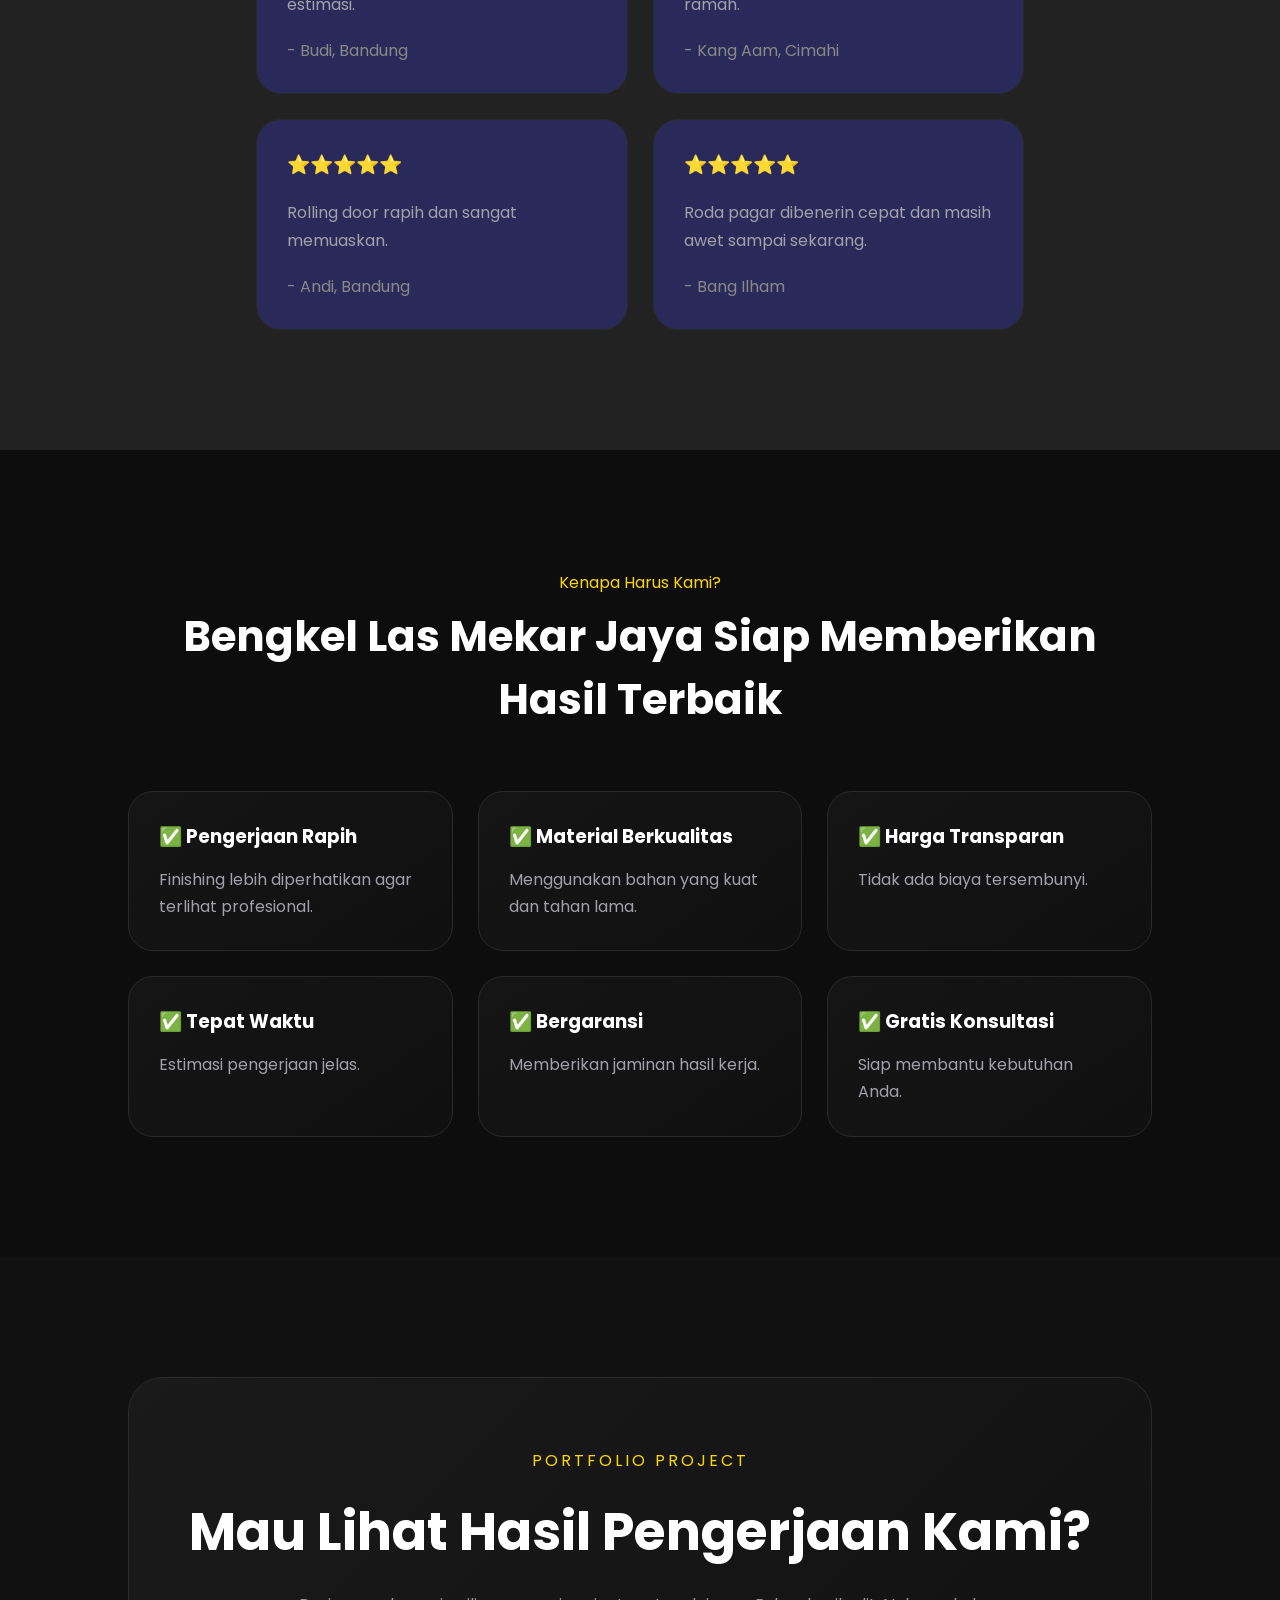
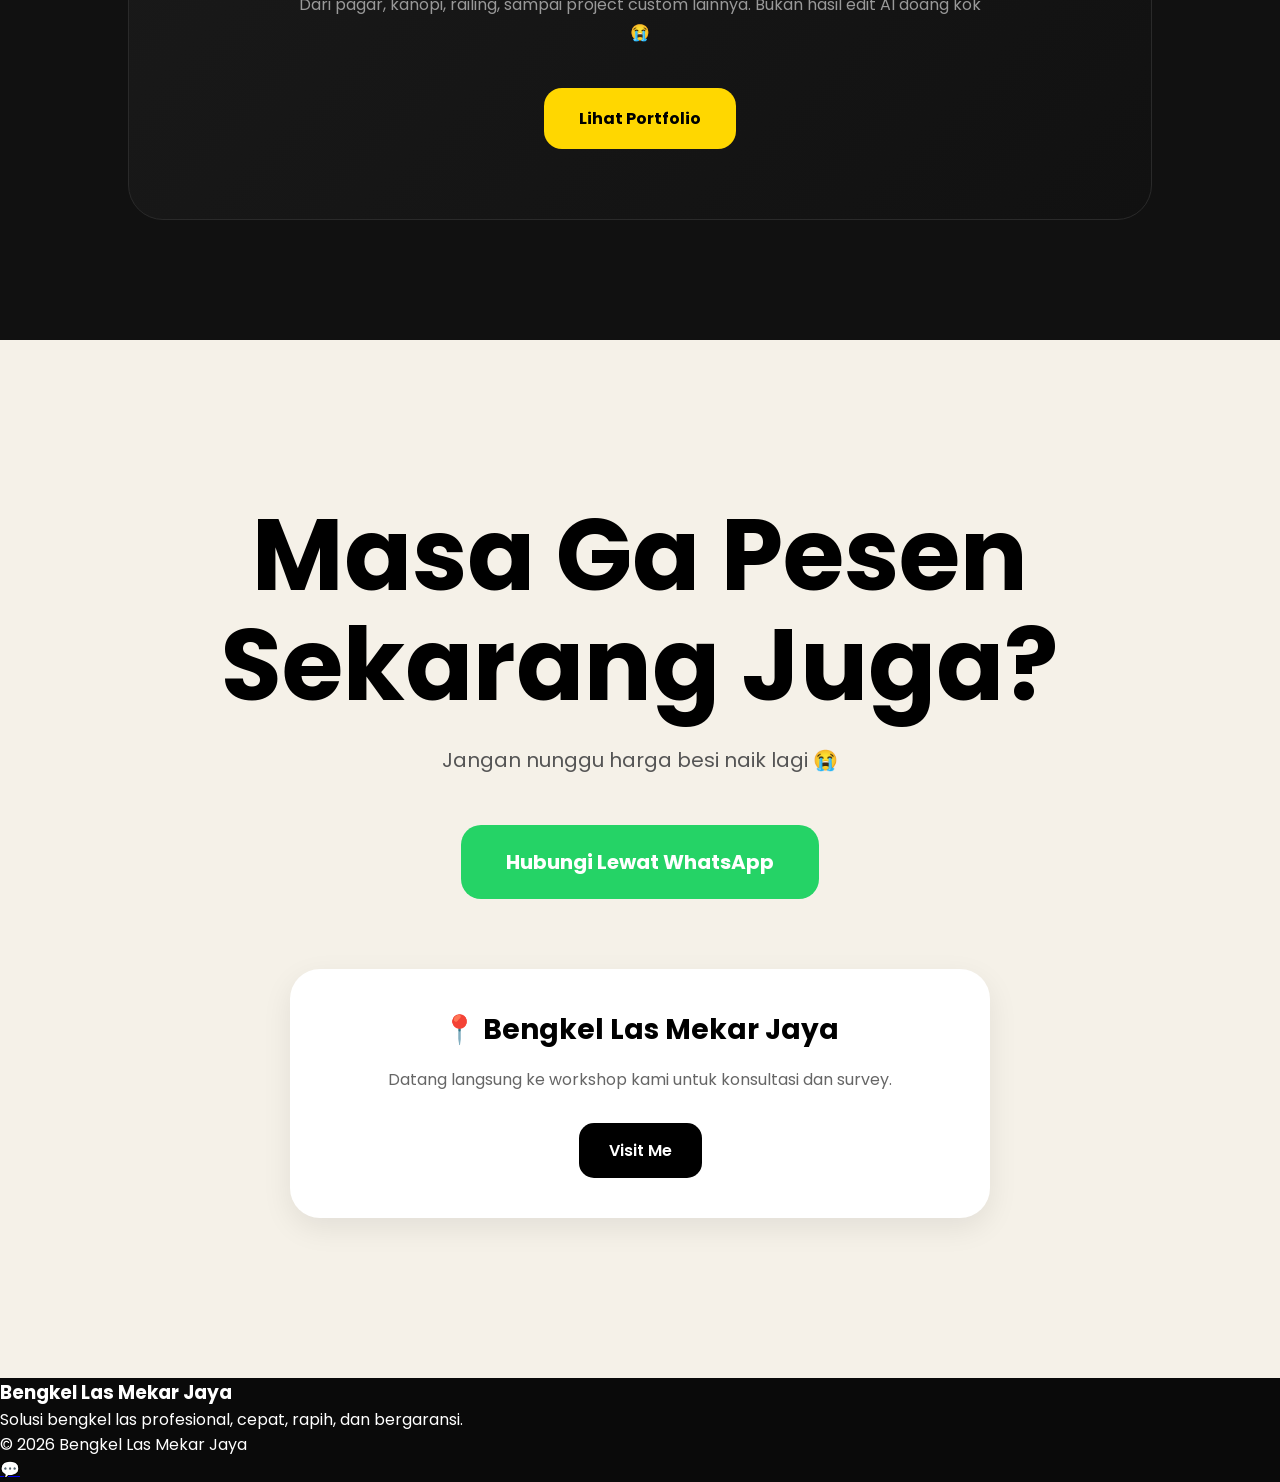
==== commit c2d6da45: "Add files via upload" ====
--- a/index.html
+++ b/index.html
@@ -51,13 +51,16 @@
   <!-- NAVBAR -->
   <!-- ================================================= -->
 
-  <nav class="navbar">
-
-    <a href="#layanan">Layanan</a>
-    <a href="#testimoni">Testimoni</a>
-    <a href="#kontak">Kontak</a>
-
-  </nav>
+ <nav class="navbar">
+
+  <a href="#layanan">Layanan</a>
+  <a href="#testimoni">Testimoni</a>
+  <a href="https://riocraftma-mtrnl.github.io/porto-bengkel/">
+    Portfolio
+  </a>
+  <a href="#kontak">Kontak</a>
+
+</nav>
 
   <!-- ================================================= -->
   <!-- HERO -->
@@ -91,6 +94,13 @@
         Hubungi Sekarang
 
       </a>
+      <a 
+  href="https://riocraftma-mtrnl.github.io/porto-bengkel/"
+  class="portfolio-btn">
+
+  Lihat Portfolio
+
+</a>
 
       <!-- trust -->
       <div class="trust">
@@ -290,7 +300,7 @@
       <p>
         Kami mengutamakan hasil rapih,
         tepat waktu, material berkualitas,
-        dan pelayanan profesional. HIDUP KONSUMEN!!
+        dan pelayanan profesional.
       </p>
 
     </div>
@@ -337,7 +347,7 @@
           pelayanan juga ramah.
         </p>
 
-        <span>- Kang Kung, Cimahi</span>
+        <span>- Kang Aam, Cimahi</span>
 
       </div>
 
@@ -456,6 +466,40 @@
 
   </section>
 
+  <!-- ========================================= -->
+<!-- PORTFOLIO CTA -->
+<!-- ========================================= -->
+
+<section class="portfolio-page">
+
+  <div class="portfolio-box">
+
+    <p class="small-text">
+      PORTFOLIO PROJECT
+    </p>
+
+    <h2>
+      Mau Lihat Hasil Pengerjaan Kami?
+    </h2>
+
+    <p class="portfolio-desc">
+      Dari pagar, kanopi, railing,
+      sampai project custom lainnya.
+      Bukan hasil edit AI doang kok 😭
+    </p>
+
+    <a 
+      href="https://riocraftma-mtrnl.github.io/porto-bengkel/"
+      class="portfolio-link">
+
+      Lihat Portfolio
+
+    </a>
+
+  </div>
+
+</section>
+
   <!-- ================================================= -->
   <!-- FINAL CTA -->
   <!-- ================================================= -->
@@ -534,4 +578,4 @@
   <script src="script.js"></script>
 
 </body>
-</html>
+</html>
--- a/style.css
+++ b/style.css
@@ -159,6 +159,31 @@
 .cta-button:hover{
   transform:translateY(-5px);
 }
+.portfolio-btn{
+  display:inline-block;
+
+  margin-left:15px;
+
+  padding:16px 30px;
+
+  border-radius:16px;
+
+  border:1px solid gold;
+
+  color:gold;
+
+  text-decoration:none;
+  font-weight:bold;
+
+  transition:.3s;
+}
+
+.portfolio-btn:hover{
+  transform:translateY(-5px);
+
+  background:gold;
+  color:black;
+}
 
 /* ================================================= */
 /* TRUST BOX */
@@ -227,16 +252,65 @@
 }
 
 .card{
-  background:#1a1a1a;
+  position:relative;
+
+  background:
+  linear-gradient(
+    145deg,
+    #151515,
+    #101010
+  );
 
   border:1px solid #2a2a2a;
   border-radius:25px;
 
   padding:30px;
 
-  transition:.3s;
-}
-
+  overflow:hidden;
+
+  transition:.3s;
+}
+
+/* glow emas */
+.card::before{
+
+  content:"";
+
+  position:absolute;
+
+  width:250px;
+  height:250px;
+
+  background:
+  radial-gradient(
+    circle,
+    rgba(255,215,0,.22),
+    transparent 70%
+  );
+
+  top:var(--y);
+  left:var(--x);
+
+  transform:
+  translate(-50%,-50%);
+
+  opacity:0;
+
+  transition:opacity .3s;
+
+  pointer-events:none;
+}
+
+/* pas hover */
+.card:hover::before{
+  opacity:1;
+}
+
+.card:hover{
+  transform:translateY(-10px);
+
+  border-color:rgba(255,215,0,.5);
+}
 .card:hover{
   transform:translateY(-10px);
 
@@ -333,6 +407,83 @@
 
   .hero h1{
     font-size:42px;
+  }
+
+}
+
+/* ========================================= */
+/* PORTFOLIO PAGE */
+/* ========================================= */
+
+.portfolio-page{
+  padding:120px 10%;
+  background:#111;
+}
+
+.portfolio-box{
+  background:linear-gradient(
+    135deg,
+    #1a1a1a,
+    #111
+  );
+
+  border:1px solid #2a2a2a;
+  border-radius:35px;
+
+  padding:70px 50px;
+
+  text-align:center;
+}
+
+.small-text{
+  color:gold;
+
+  letter-spacing:3px;
+
+  margin-bottom:20px;
+}
+
+.portfolio-box h2{
+  font-size:52px;
+
+  margin-bottom:20px;
+}
+
+.portfolio-desc{
+  max-width:700px;
+  margin:auto;
+
+  color:#999;
+  line-height:1.8;
+
+  margin-bottom:40px;
+}
+
+.portfolio-link{
+  display:inline-block;
+
+  padding:18px 35px;
+
+  border-radius:18px;
+
+  background:gold;
+  color:black;
+
+  text-decoration:none;
+  font-weight:700;
+
+  transition:.3s;
+}
+
+.portfolio-link:hover{
+  transform:translateY(-5px);
+}
+
+/* responsive */
+@media(max-width:900px){
+
+  .portfolio-box h2{
+    font-size:36px;
   }
 
 }
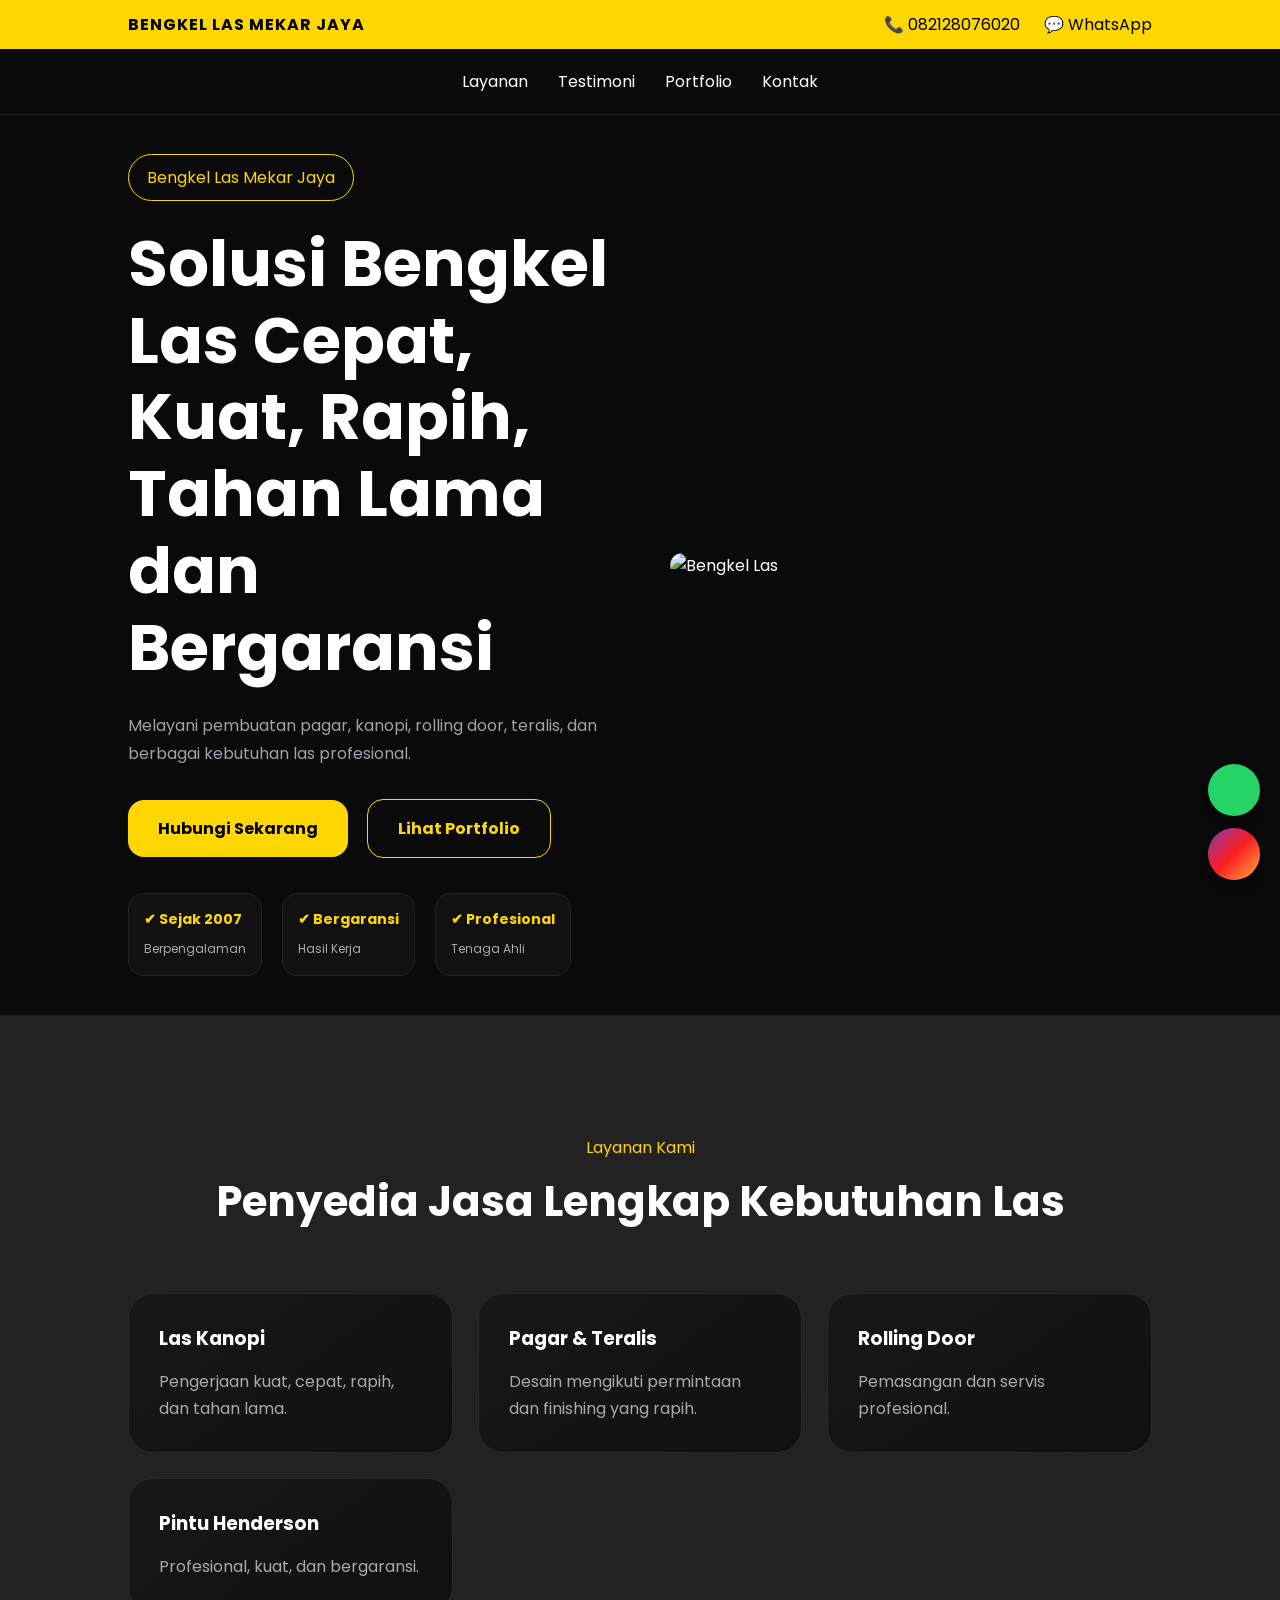
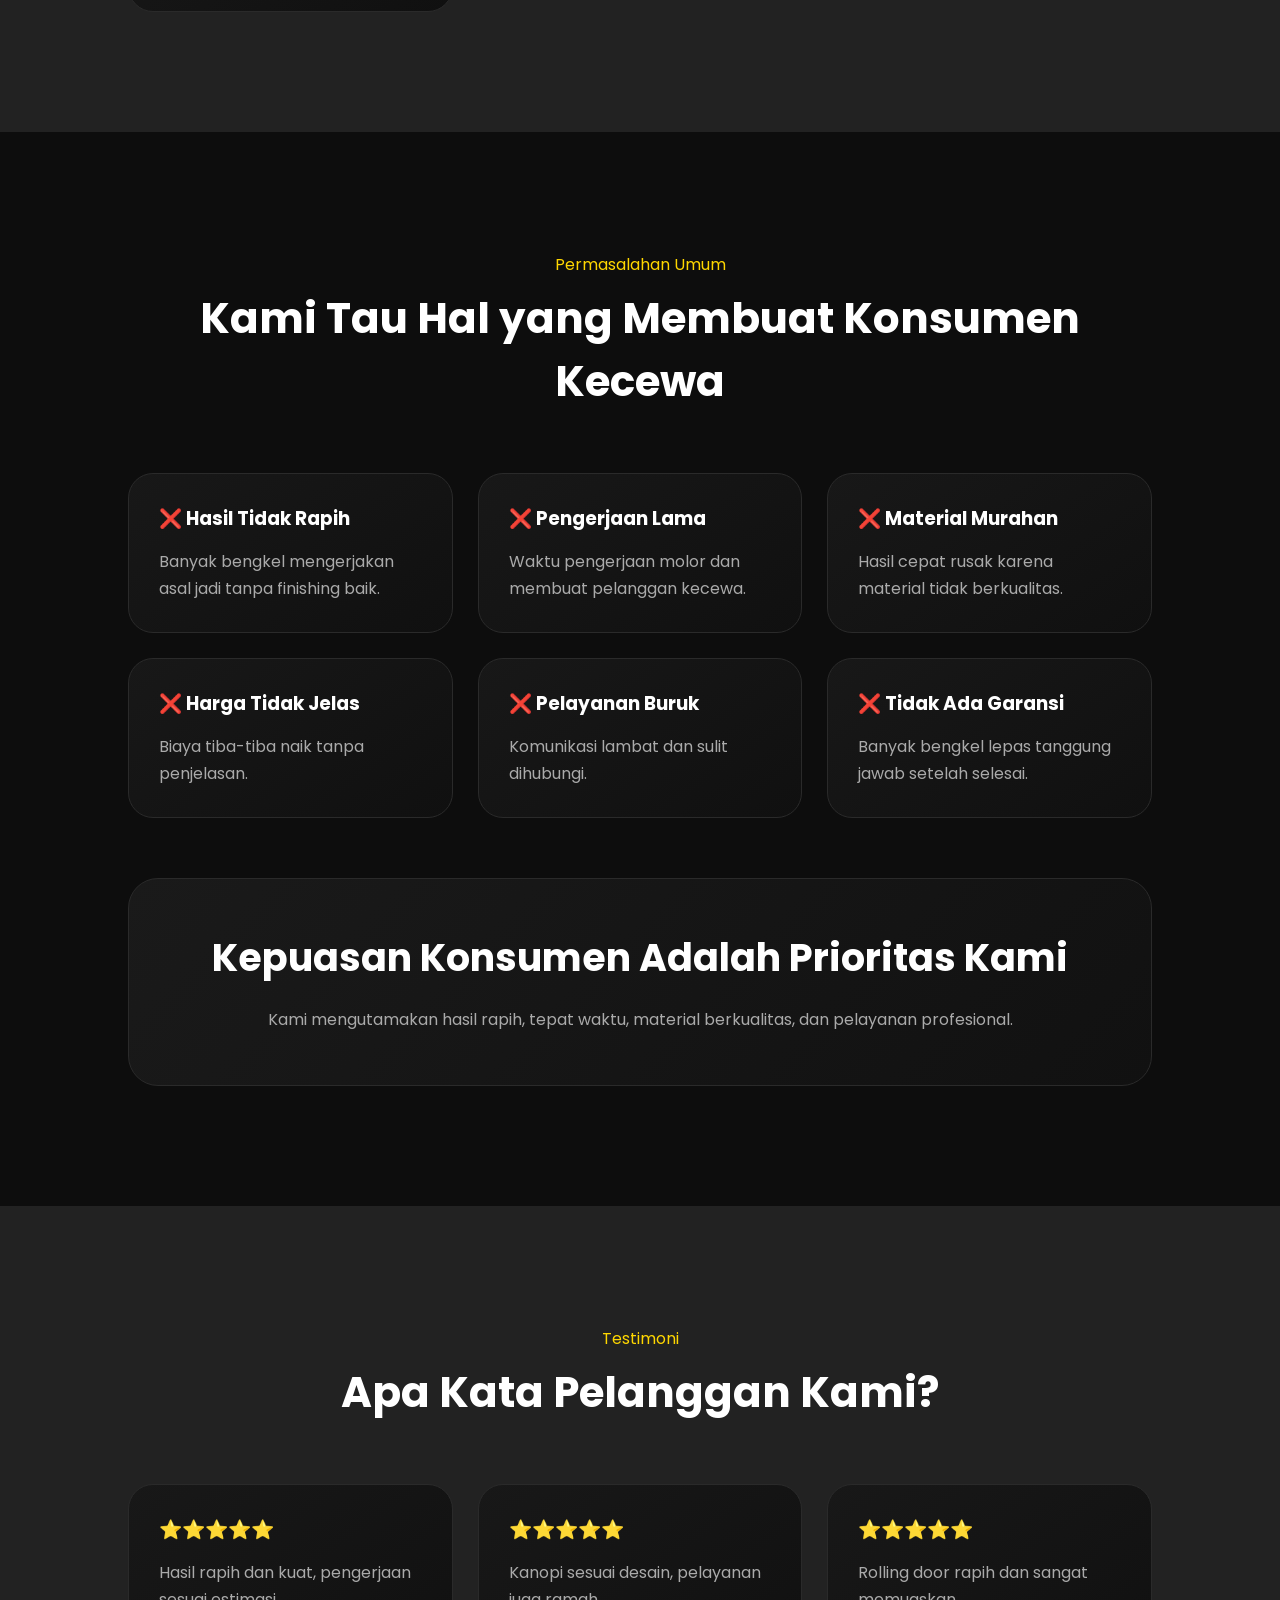
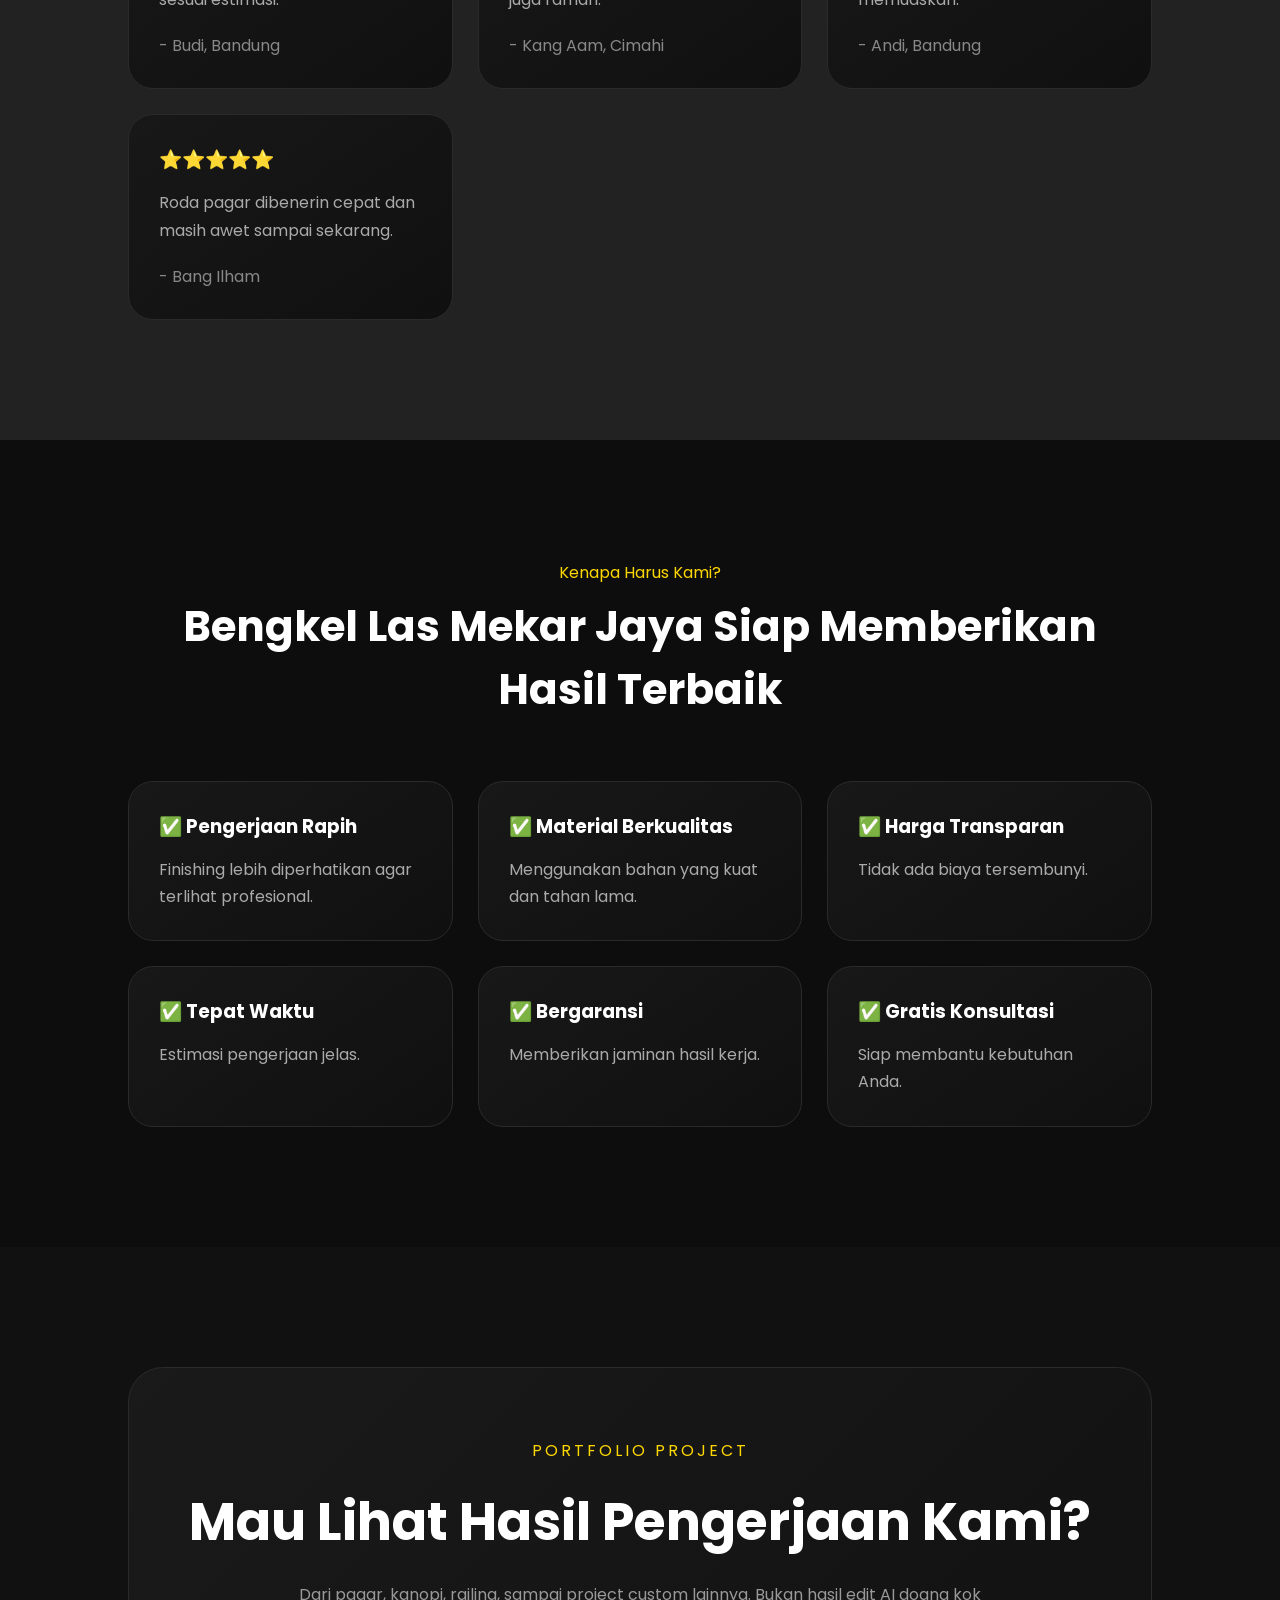
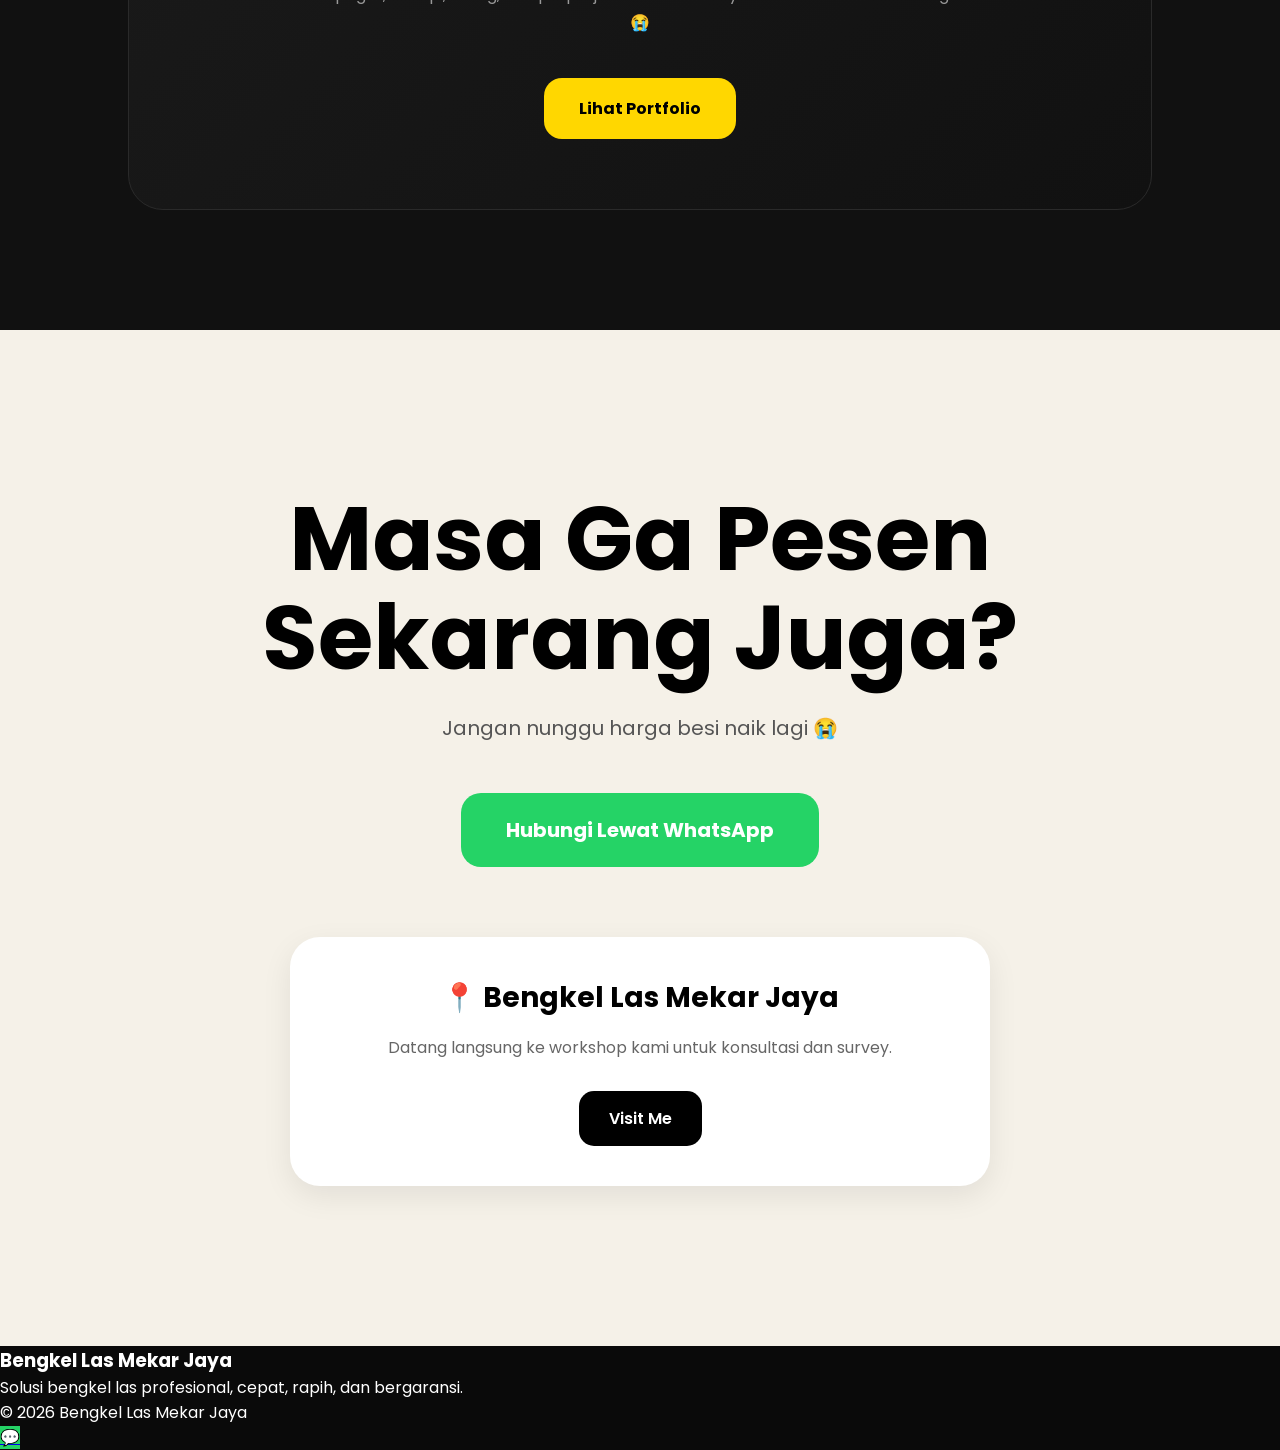
==== commit cda78912: "Add floating social media links Added floating social media links for WhatsApp and Instagram." ====
--- a/index.html
+++ b/index.html
@@ -577,5 +577,34 @@
   <!-- js -->
   <script src="script.js"></script>
 
+
+  <!-- ========================================= -->
+<!-- FLOATING SOCIAL -->
+<!-- ========================================= -->
+
+<div class="floating-social">
+
+  <!-- WhatsApp -->
+  <a
+    href="https://wa.me/6282128076020"
+    target="_blank"
+    class="floating-wa">
+
+    <i class="fa-brands fa-whatsapp"></i>
+
+  </a>
+
+  <!-- Instagram -->
+  <a
+    href="https://instagram.com/USERNAME_IG_LO"
+    target="_blank"
+    class="floating-ig">
+
+    <i class="fa-brands fa-instagram"></i>
+
+  </a>
+
+</div>
+
 </body>
-</html>+</html>
--- a/style.css
+++ b/style.css
@@ -54,6 +54,10 @@
   padding:20px;
 
   border-bottom:1px solid #222;
+
+  position:sticky;
+  top:0;
+  z-index:999;
 }
 
 .navbar a{
@@ -112,26 +116,6 @@
   margin-bottom:30px;
 }
 
-button{
-  padding:16px 30px;
-
-  border:none;
-  border-radius:16px;
-
-  background:gold;
-  color:black;
-
-  font-weight:bold;
-
-  cursor:pointer;
-
-  transition:.3s;
-}
-
-button:hover{
-  transform:translateY(-5px);
-}
-
 .hero-image{
   flex:1;
 }
@@ -140,6 +124,11 @@
   width:100%;
   border-radius:30px;
 }
+
+/* ================================================= */
+/* BUTTON */
+/* ================================================= */
+
 .cta-button{
   display:inline-block;
 
@@ -159,6 +148,7 @@
 .cta-button:hover{
   transform:translateY(-5px);
 }
+
 .portfolio-btn{
   display:inline-block;
 
@@ -179,14 +169,14 @@
 }
 
 .portfolio-btn:hover{
-  transform:translateY(-5px);
-
   background:gold;
   color:black;
-}
-
-/* ================================================= */
-/* TRUST BOX */
+
+  transform:translateY(-5px);
+}
+
+/* ================================================= */
+/* TRUST */
 /* ================================================= */
 
 .trust{
@@ -220,13 +210,8 @@
 }
 
 /* ================================================= */
-/* SERVICES */
-/* ================================================= */
-
-.services{
-  padding:120px 10%;
-  background:#222;
-}
+/* SECTION TITLE */
+/* ================================================= */
 
 .title{
   text-align:center;
@@ -242,6 +227,10 @@
   font-size:42px;
 }
 
+/* ================================================= */
+/* GRID */
+/* ================================================= */
+
 .grid{
   display:grid;
 
@@ -250,6 +239,10 @@
 
   gap:25px;
 }
+
+/* ================================================= */
+/* CARD */
+/* ================================================= */
 
 .card{
   position:relative;
@@ -257,7 +250,7 @@
   background:
   linear-gradient(
     145deg,
-    #151515,
+    #181818,
     #101010
   );
 
@@ -271,7 +264,7 @@
   transition:.3s;
 }
 
-/* glow emas */
+/* efek glow */
 .card::before{
 
   content:"";
@@ -296,12 +289,11 @@
 
   opacity:0;
 
-  transition:opacity .3s;
+  transition:.3s;
 
   pointer-events:none;
 }
 
-/* pas hover */
 .card:hover::before{
   opacity:1;
 }
@@ -309,11 +301,6 @@
 .card:hover{
   transform:translateY(-10px);
 
-  border-color:rgba(255,215,0,.5);
-}
-.card:hover{
-  transform:translateY(-10px);
-
   border-color:gold;
 }
 
@@ -322,9 +309,56 @@
 }
 
 .card p{
-  color:#a1a1aa;
+  color:#aaa;
   line-height:1.7;
 }
+
+/* ================================================= */
+/* SERVICES */
+/* ================================================= */
+
+.services{
+  padding:120px 10%;
+  background:#222;
+}
+
+/* ================================================= */
+/* VIEW MORE */
+/* ================================================= */
+
+.view-more-wrap{
+  text-align:center;
+  margin-top:40px;
+}
+
+.view-more-btn{
+  padding:16px 35px;
+
+  border:none;
+  border-radius:16px;
+
+  background:gold;
+  color:black;
+
+  font-weight:700;
+  cursor:pointer;
+
+  transition:.3s;
+}
+
+.view-more-btn:hover{
+  transform:translateY(-5px);
+}
+
+.extra-services{
+  display:none;
+  margin-top:35px;
+}
+
+.extra-services.show{
+  display:block;
+}
+
 /* ================================================= */
 /* PROBLEMS */
 /* ================================================= */
@@ -337,7 +371,8 @@
 .solution-box{
   margin-top:60px;
 
-  background:linear-gradient(
+  background:
+  linear-gradient(
     135deg,
     #1a1a1a,
     #111
@@ -363,22 +398,14 @@
   max-width:800px;
   margin:auto;
 }
-/* ================================================= */
-/* TESTIMONIALS */
+
+/* ================================================= */
+/* TESTIMONIAL */
 /* ================================================= */
 
 .testimonials{
-  padding:120px 20%;
+  padding:120px 10%;
   background:#222;
-}
-
-.testimonials .card{
-  background:#2a2a5a;
-}
-
-.testimonials h3{
-  color:gold;
-  margin-bottom:20px;
 }
 
 .testimonials span{
@@ -386,6 +413,7 @@
   margin-top:20px;
   color:#888;
 }
+
 /* ================================================= */
 /* WHY US */
 /* ================================================= */
@@ -394,26 +422,10 @@
   padding:120px 10%;
   background:#0d0d0d;
 }
-/* ================================================= */
-/* RESPONSIVE */
-/* ================================================= */
-
-@media(max-width:900px){
-
-  .hero{
-    flex-direction:column;
-    padding:60px 10%;
-  }
-
-  .hero h1{
-    font-size:42px;
-  }
-
-}
-
-/* ========================================= */
-/* PORTFOLIO PAGE */
-/* ========================================= */
+
+/* ================================================= */
+/* PORTFOLIO CTA */
+/* ================================================= */
 
 .portfolio-page{
   padding:120px 10%;
@@ -421,7 +433,8 @@
 }
 
 .portfolio-box{
-  background:linear-gradient(
+  background:
+  linear-gradient(
     135deg,
     #1a1a1a,
     #111
@@ -437,7 +450,6 @@
 
 .small-text{
   color:gold;
-
   letter-spacing:3px;
 
   margin-bottom:20px;
@@ -445,7 +457,6 @@
 
 .portfolio-box h2{
   font-size:52px;
-
   margin-bottom:20px;
 }
 
@@ -479,14 +490,6 @@
   transform:translateY(-5px);
 }
 
-/* responsive */
-@media(max-width:900px){
-
-  .portfolio-box h2{
-    font-size:36px;
-  }
-
-}
 /* ================================================= */
 /* FINAL CTA */
 /* ================================================= */
@@ -501,7 +504,7 @@
 }
 
 .final-cta h1{
-  font-size:100px;
+  font-size:90px;
   line-height:1.1;
 
   max-width:1000px;
@@ -517,7 +520,6 @@
   margin-bottom:50px;
 }
 
-/* tombol whatsapp gede */
 .whatsapp-big{
   display:inline-block;
 
@@ -536,10 +538,13 @@
 }
 
 .whatsapp-big:hover{
-  transform:translateY(-8px) scale(1.03);
-}
-
-/* lokasi */
+  transform:translateY(-8px);
+}
+
+/* ================================================= */
+/* LOCATION */
+/* ================================================= */
+
 .location-box{
   margin-top:70px;
 
@@ -568,7 +573,6 @@
   margin-bottom:30px;
 }
 
-/* tombol maps */
 .visit-btn{
   display:inline-block;
 
@@ -589,23 +593,94 @@
   transform:translateY(-5px);
 }
 
-/* responsive */
+/* ========================================= */
+/* FLOATING SOCIAL */
+/* ========================================= */
+
+.floating-social{
+  position:fixed;
+
+  right:20px;
+  bottom:20px;
+
+  display:flex;
+  flex-direction:column;
+
+  gap:12px;
+
+  z-index:999;
+}
+
+/* tombol bulat kecil */
+.floating-social a{
+  width:52px;
+  height:52px;
+
+  border-radius:50%;
+
+  display:flex;
+  align-items:center;
+  justify-content:center;
+
+  text-decoration:none;
+
+  font-size:22px;
+
+  color:white;
+
+  box-shadow:
+  0 10px 25px rgba(0,0,0,.35);
+
+  transition:.3s;
+}
+
+/* hover */
+.floating-social a:hover{
+  transform:translateY(-5px) scale(1.08);
+}
+
+/* whatsapp */
+.floating-wa{
+  background:#25D366;
+}
+
+/* instagram */
+.floating-ig{
+  background:
+  linear-gradient(
+    135deg,
+    #833AB4,
+    #FD1D1D,
+    #FCAF45
+  );
+}
+
+/* mobile */
 @media(max-width:900px){
 
-  .final-cta h1{
-    font-size:52px;
-  }
-  /* ================================================= */
+  .floating-social{
+    right:15px;
+    bottom:15px;
+  }
+
+  .floating-social a{
+    width:46px;
+    height:46px;
+
+    font-size:20px;
+  }
+
+}
+
+/* ================================================= */
 /* ANIMATION */
 /* ================================================= */
 
-/* kondisi awal */
 .card,
 .hero-text,
 .hero-image,
 .solution-box,
 .final-cta{
-
   opacity:0;
 
   transform:
@@ -615,18 +690,14 @@
   all .8s ease;
 }
 
-/* pas muncul */
 .active{
-
   opacity:1;
 
   transform:
   translateY(0);
 }
 
-/* navbar pas scroll */
 .navbar-active{
-
   background:
   rgba(10,10,10,.9);
 
@@ -636,54 +707,45 @@
   box-shadow:
   0 10px 30px rgba(0,0,0,.3);
 }
-  /* ================================================= */
-/* MOBILE RESPONSIVE */
+
+/* ================================================= */
+/* RESPONSIVE */
 /* ================================================= */
 
 @media(max-width:900px){
 
-  /* hero jadi ke bawah */
   .hero{
     flex-direction:column;
-  }
-
-  /* title hero */
+    padding:60px 10%;
+  }
+
   .hero h1{
     font-size:42px;
-    line-height:1.2;
-  }
-
-  /* gambar */
-  .hero-image img{
-    margin-top:40px;
-  }
-
-  /* navbar */
-  .navbar{
-    gap:20px;
-    flex-wrap:wrap;
-  }
-
-  /* trust box */
+  }
+
+  .title h2{
+    font-size:32px;
+  }
+
+  .final-cta h1{
+    font-size:52px;
+  }
+
+  .portfolio-box h2{
+    font-size:36px;
+  }
+
   .trust{
     flex-direction:column;
   }
 
-  /* final cta */
-  .final-cta h1{
-    font-size:52px;
-  }
-
-  /* location box */
-  .location-box{
-    padding:30px 20px;
-  }
-
-  /* grid */
   .grid{
     grid-template-columns:1fr;
   }
 
-}
-
-}+  .navbar{
+    flex-wrap:wrap;
+    gap:20px;
+  }
+
+}
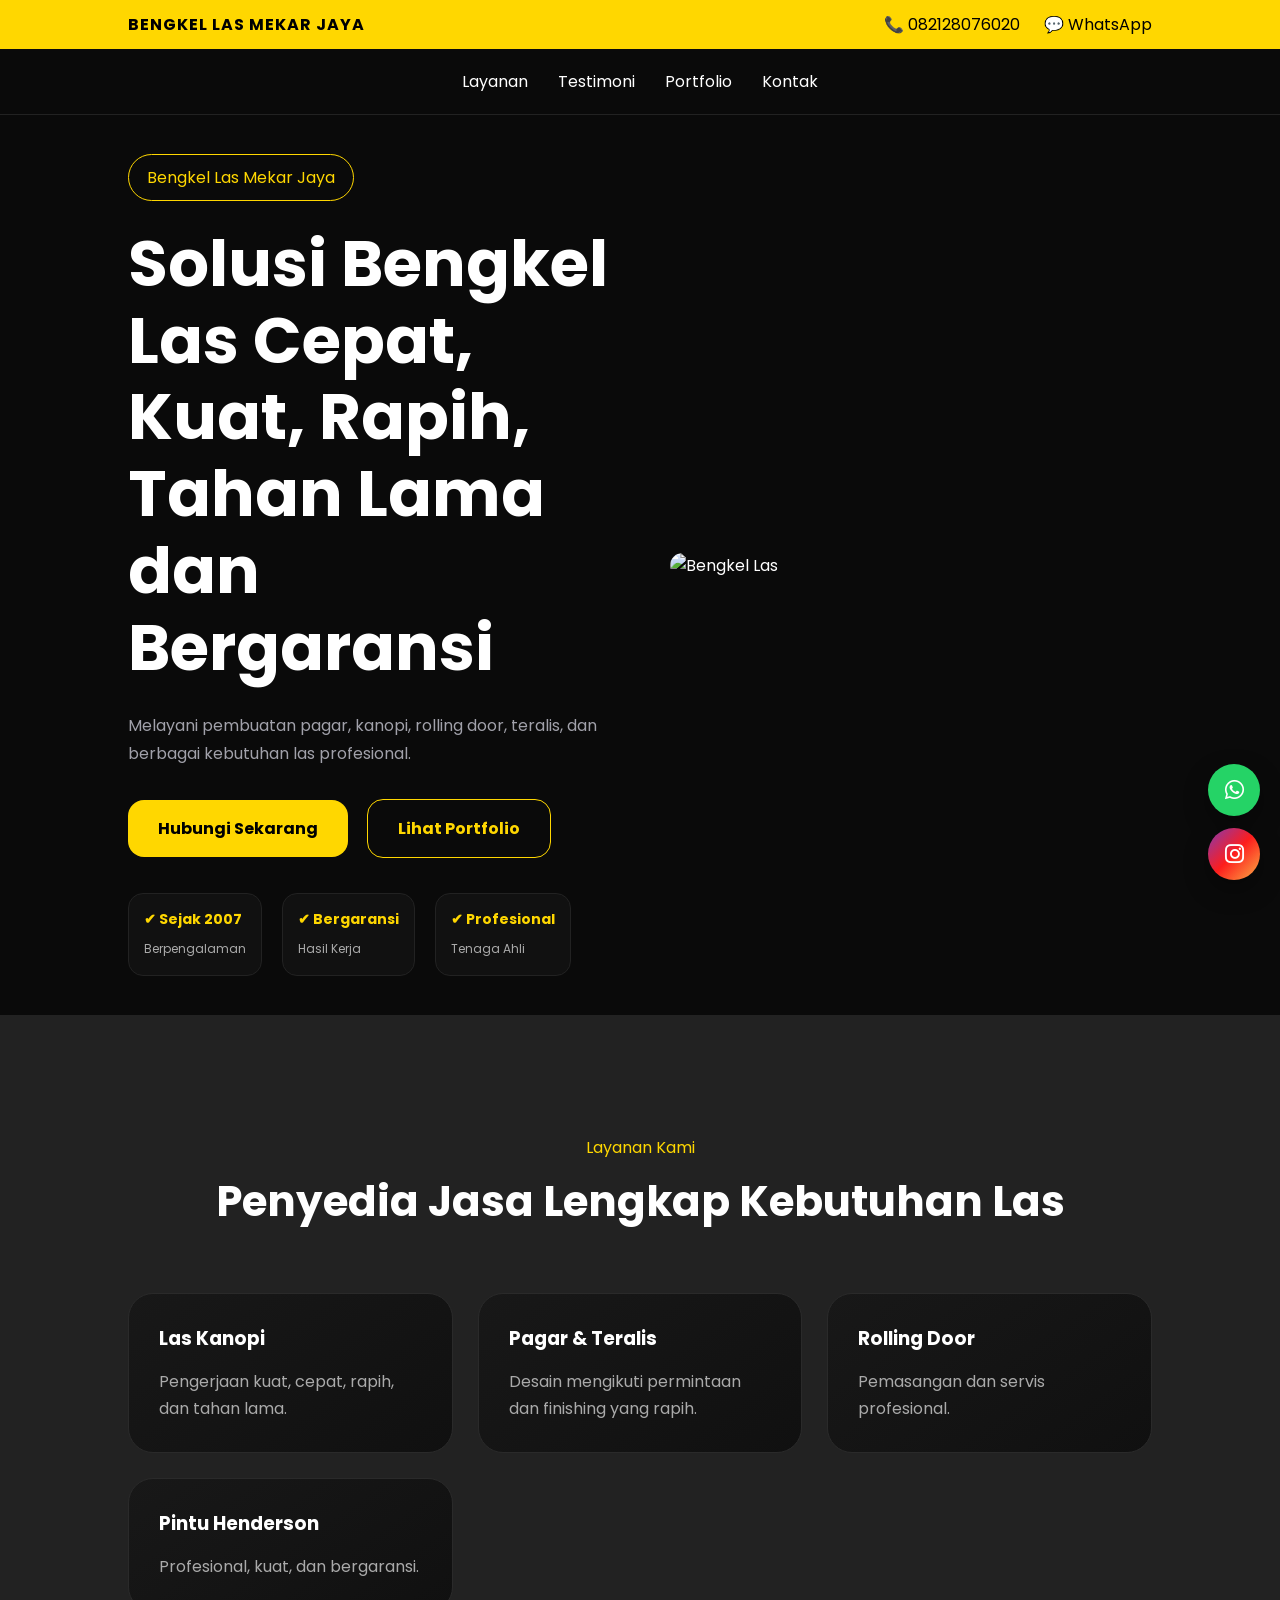
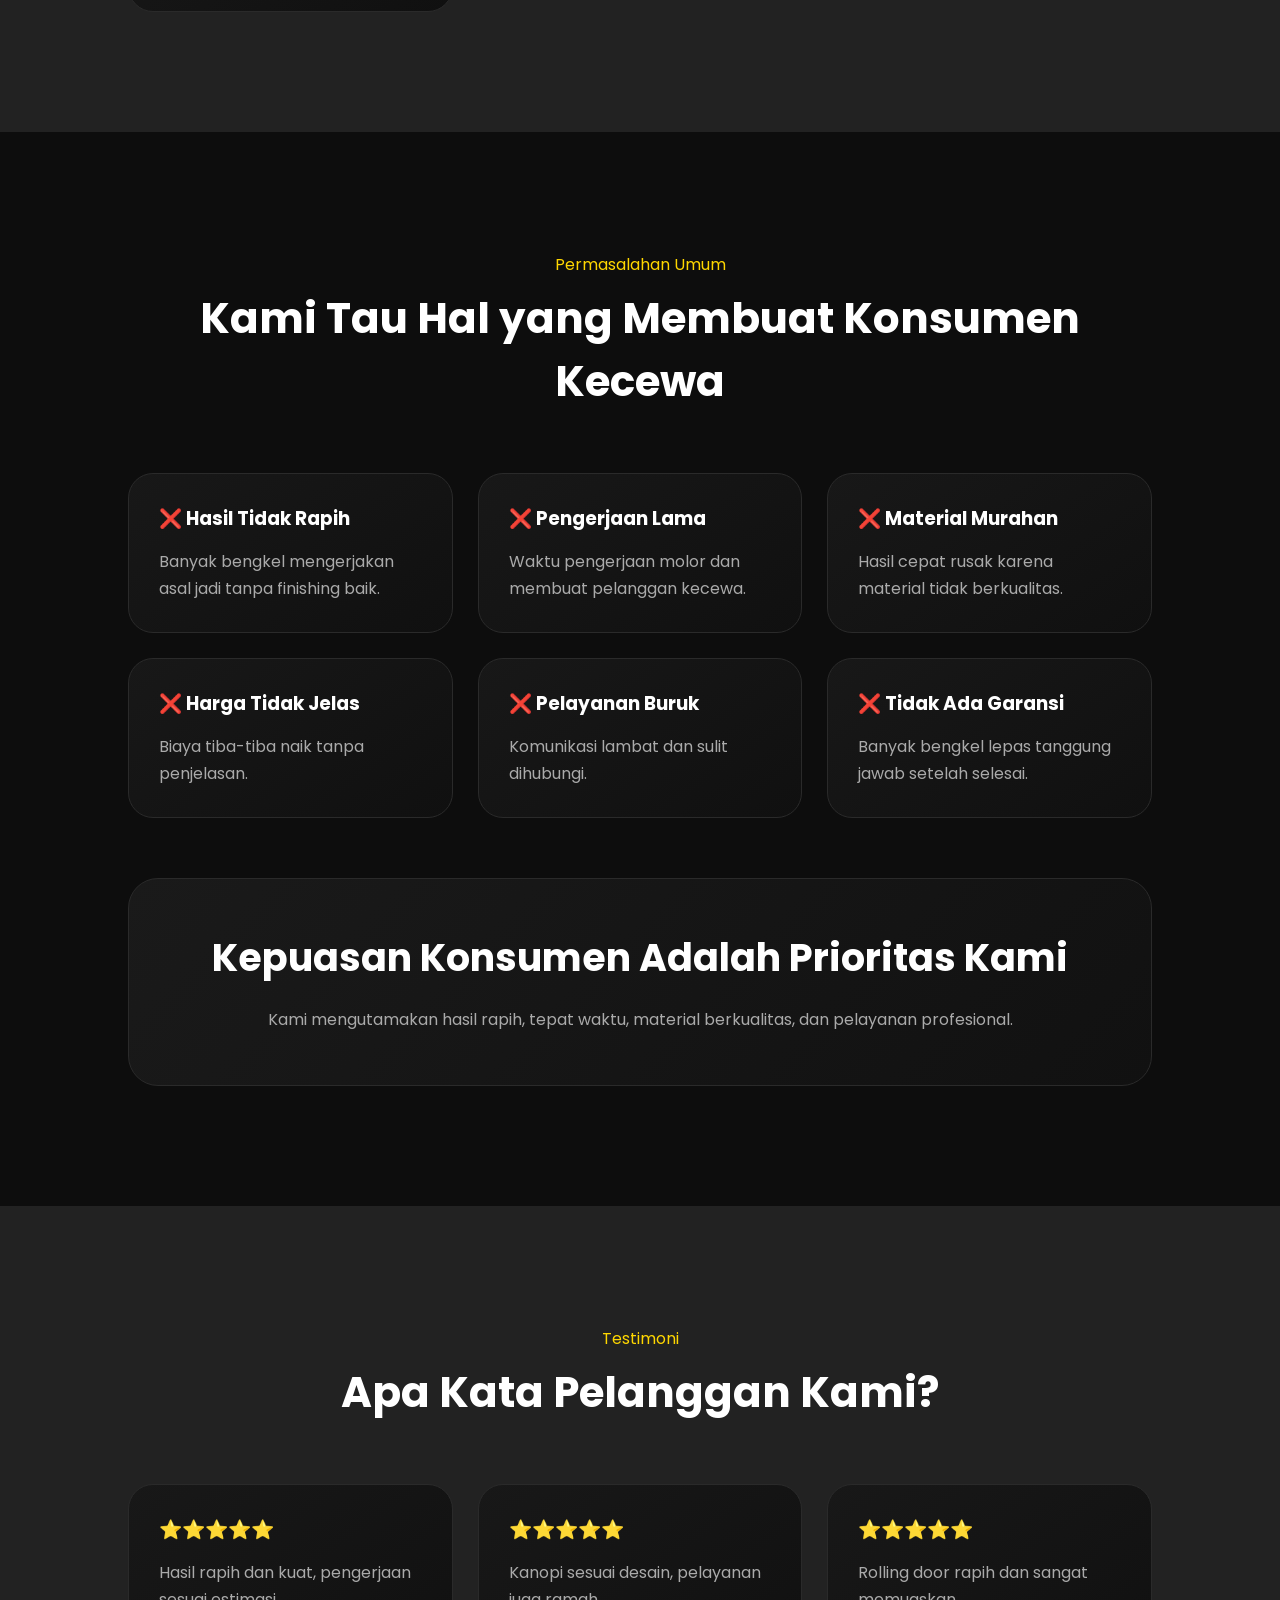
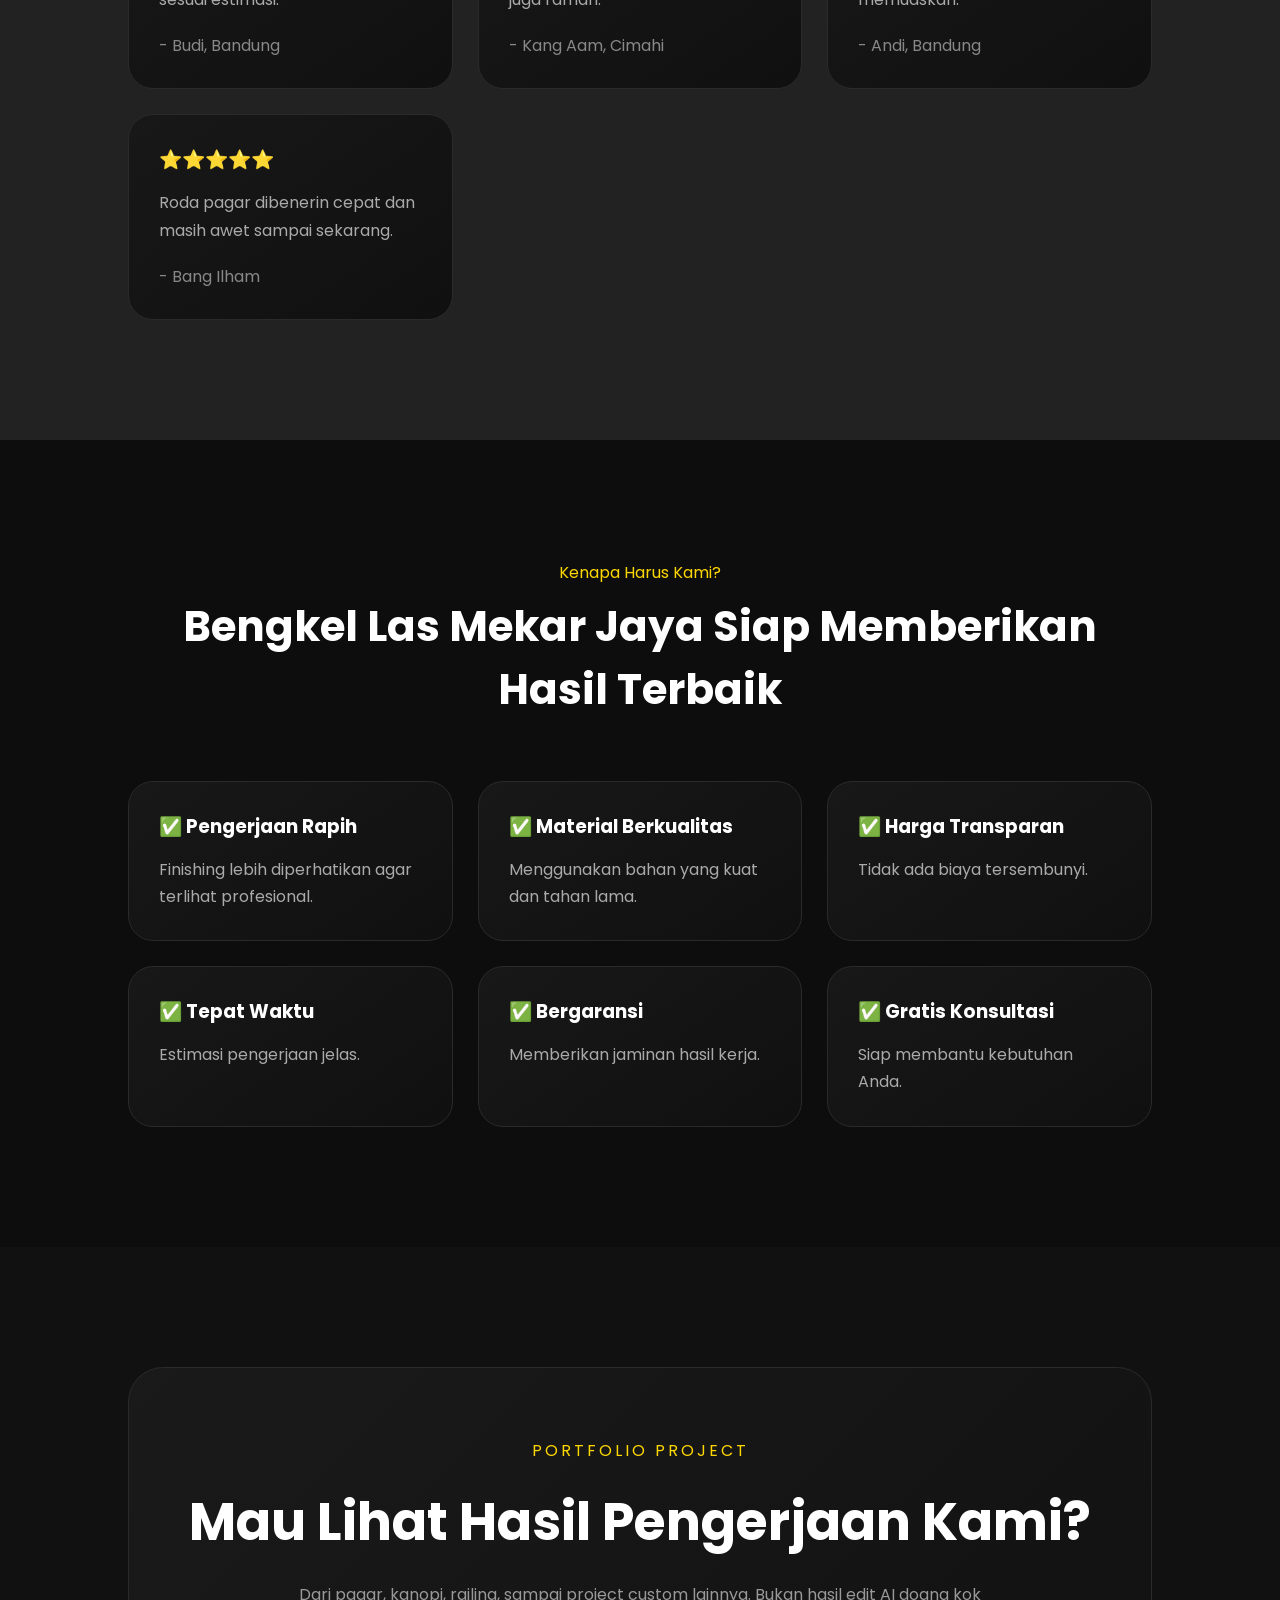
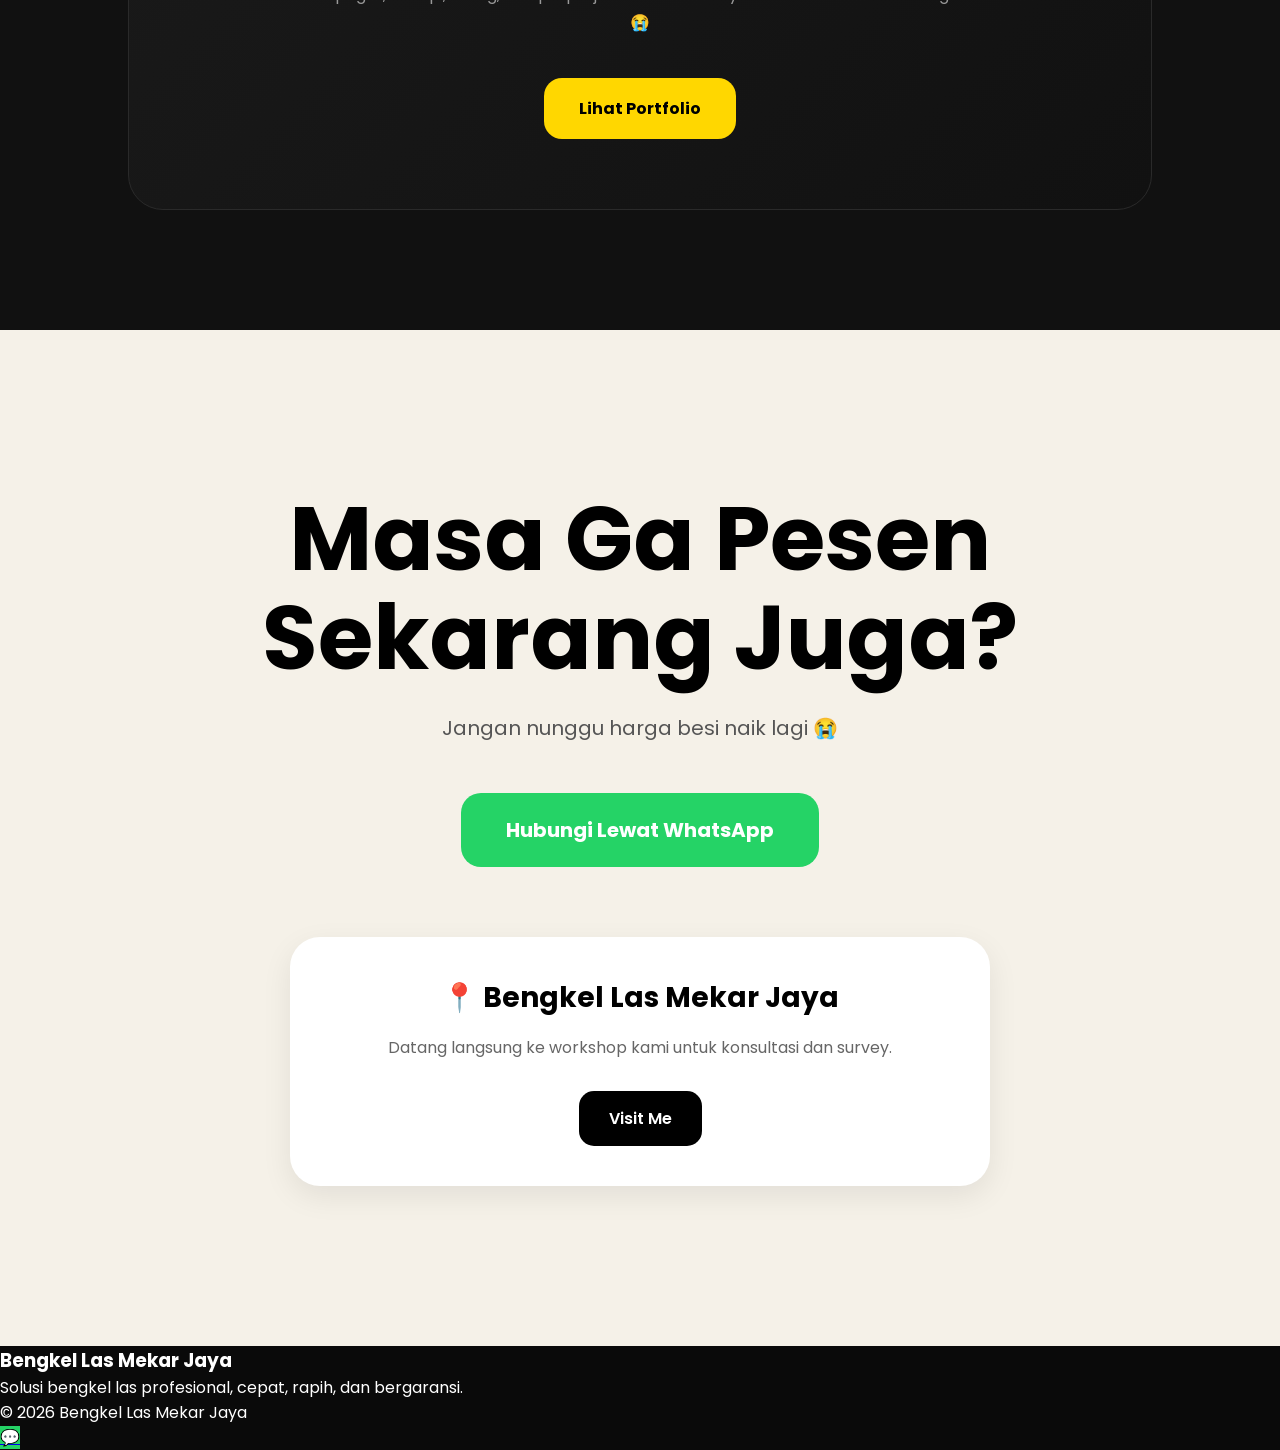
==== commit 1d1b5e1f: "Add Font Awesome stylesheet and update Instagram link" ====
--- a/index.html
+++ b/index.html
@@ -15,9 +15,12 @@
   <link rel="preconnect" href="https://fonts.gstatic.com" crossorigin>
 
   <link href="https://fonts.googleapis.com/css2?family=Poppins:wght@300;400;500;600;700;800&display=swap" rel="stylesheet">
+  <link rel="stylesheet" href="https://cdnjs.cloudflare.com/ajax/libs/font-awesome/6.5.1/css/all.min.css"
+/>
 
   <!-- css -->
   <link rel="stylesheet" href="style.css">
+
 
 </head>
 
@@ -596,7 +599,7 @@
 
   <!-- Instagram -->
   <a
-    href="https://instagram.com/USERNAME_IG_LO"
+    href="https://www.instagram.com/mekarjaya.bandoeng/"
     target="_blank"
     class="floating-ig">
 
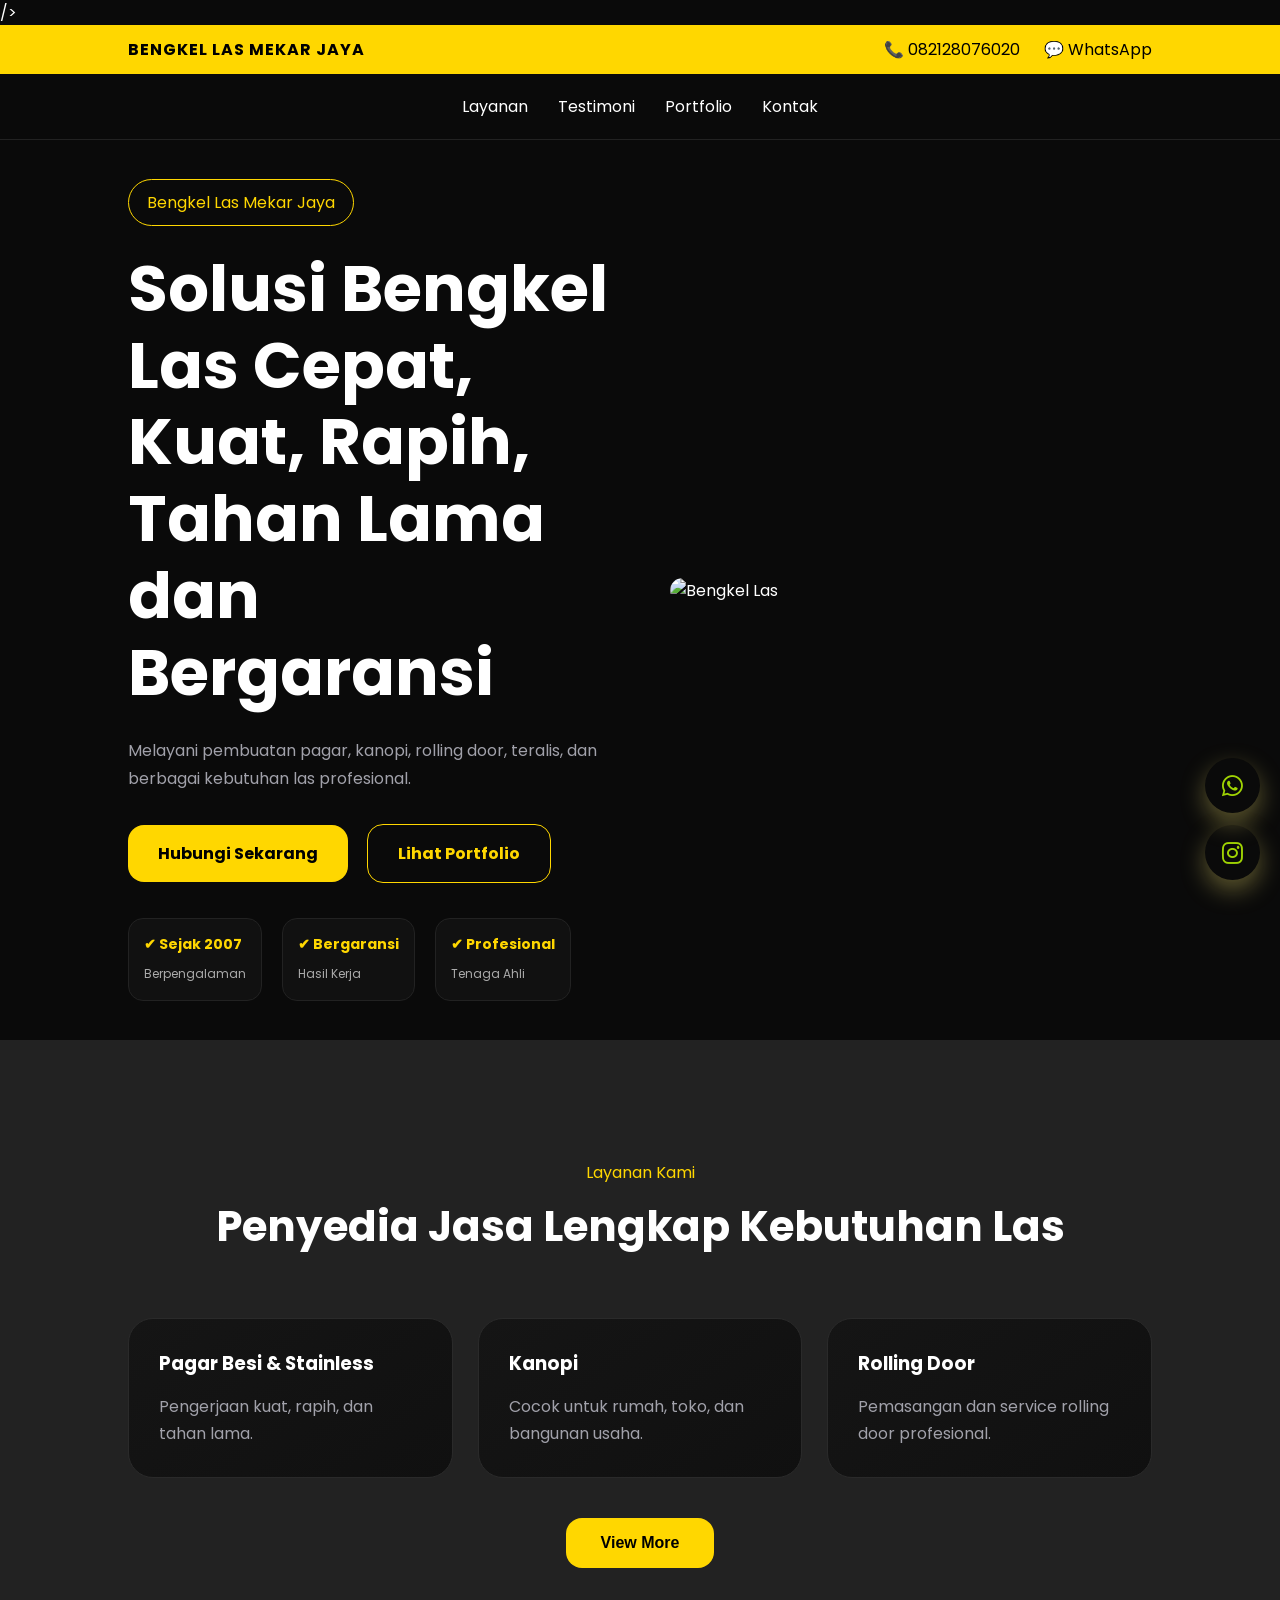
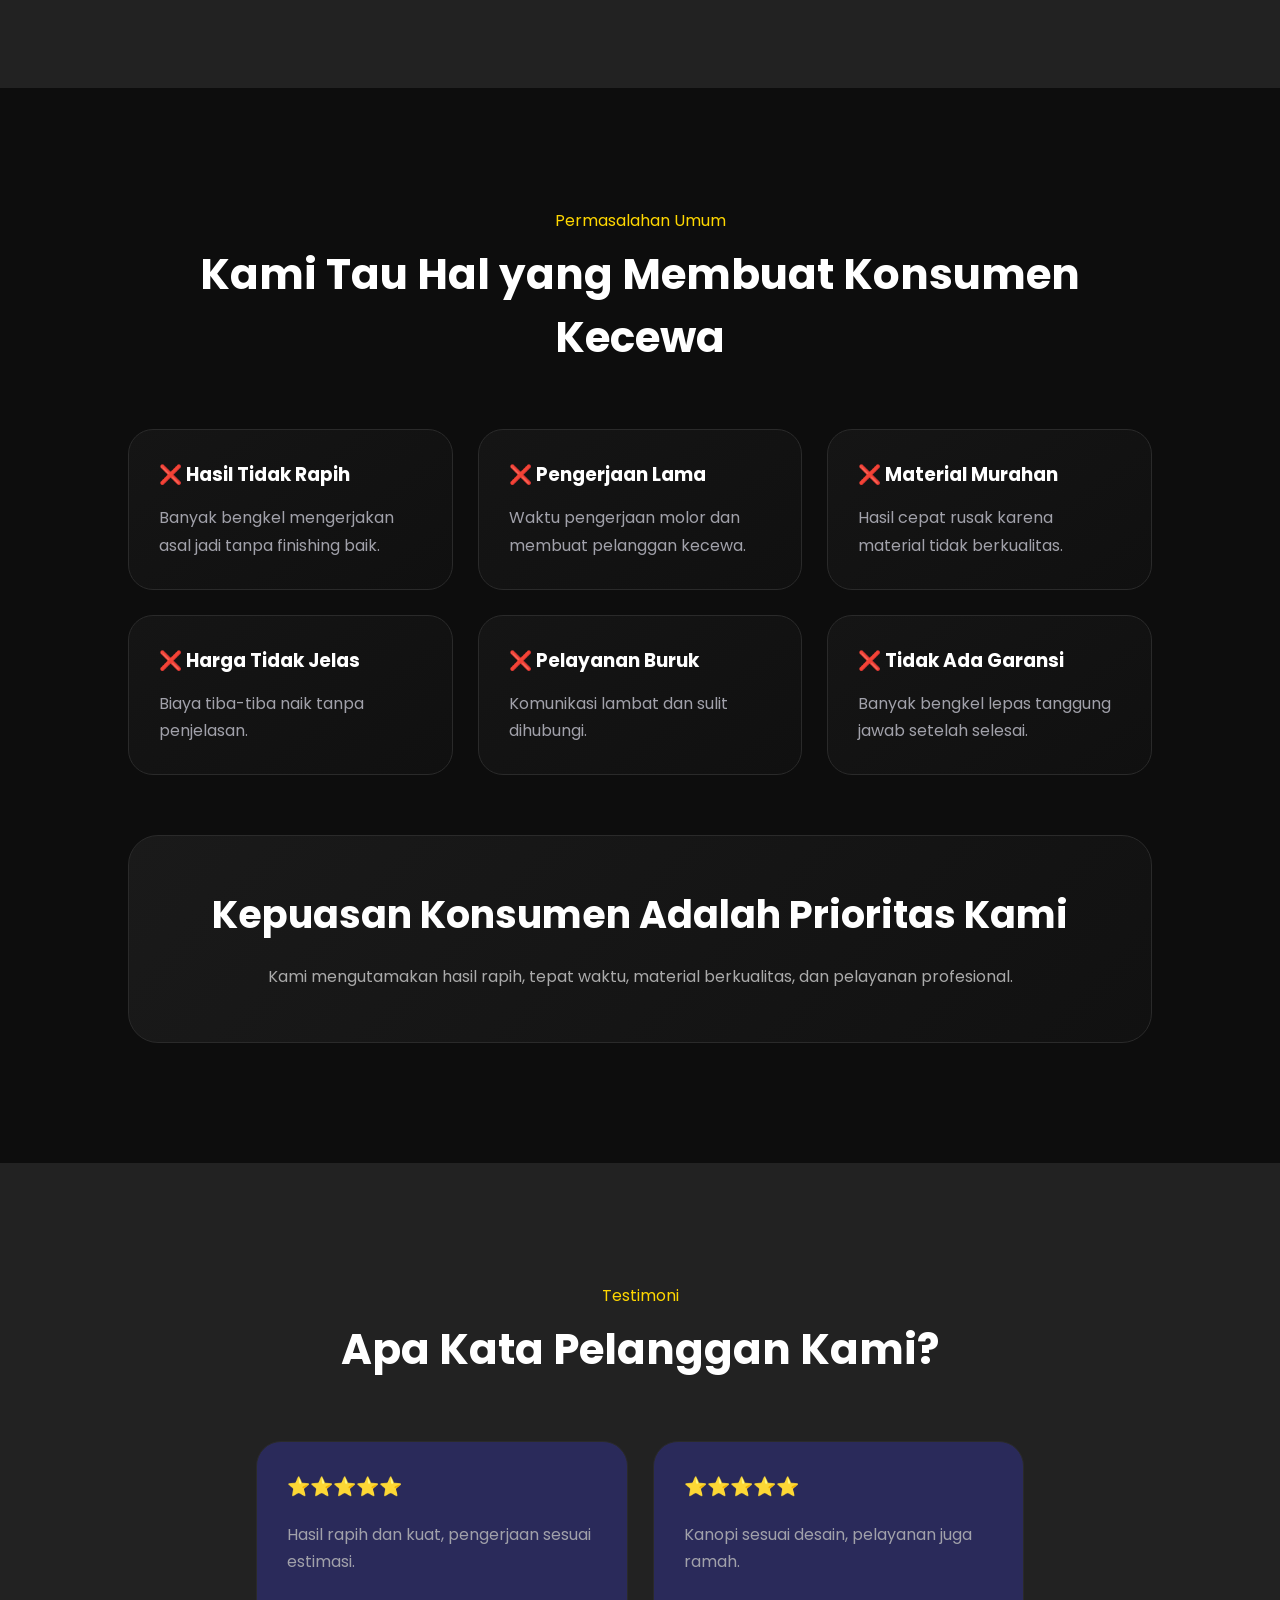
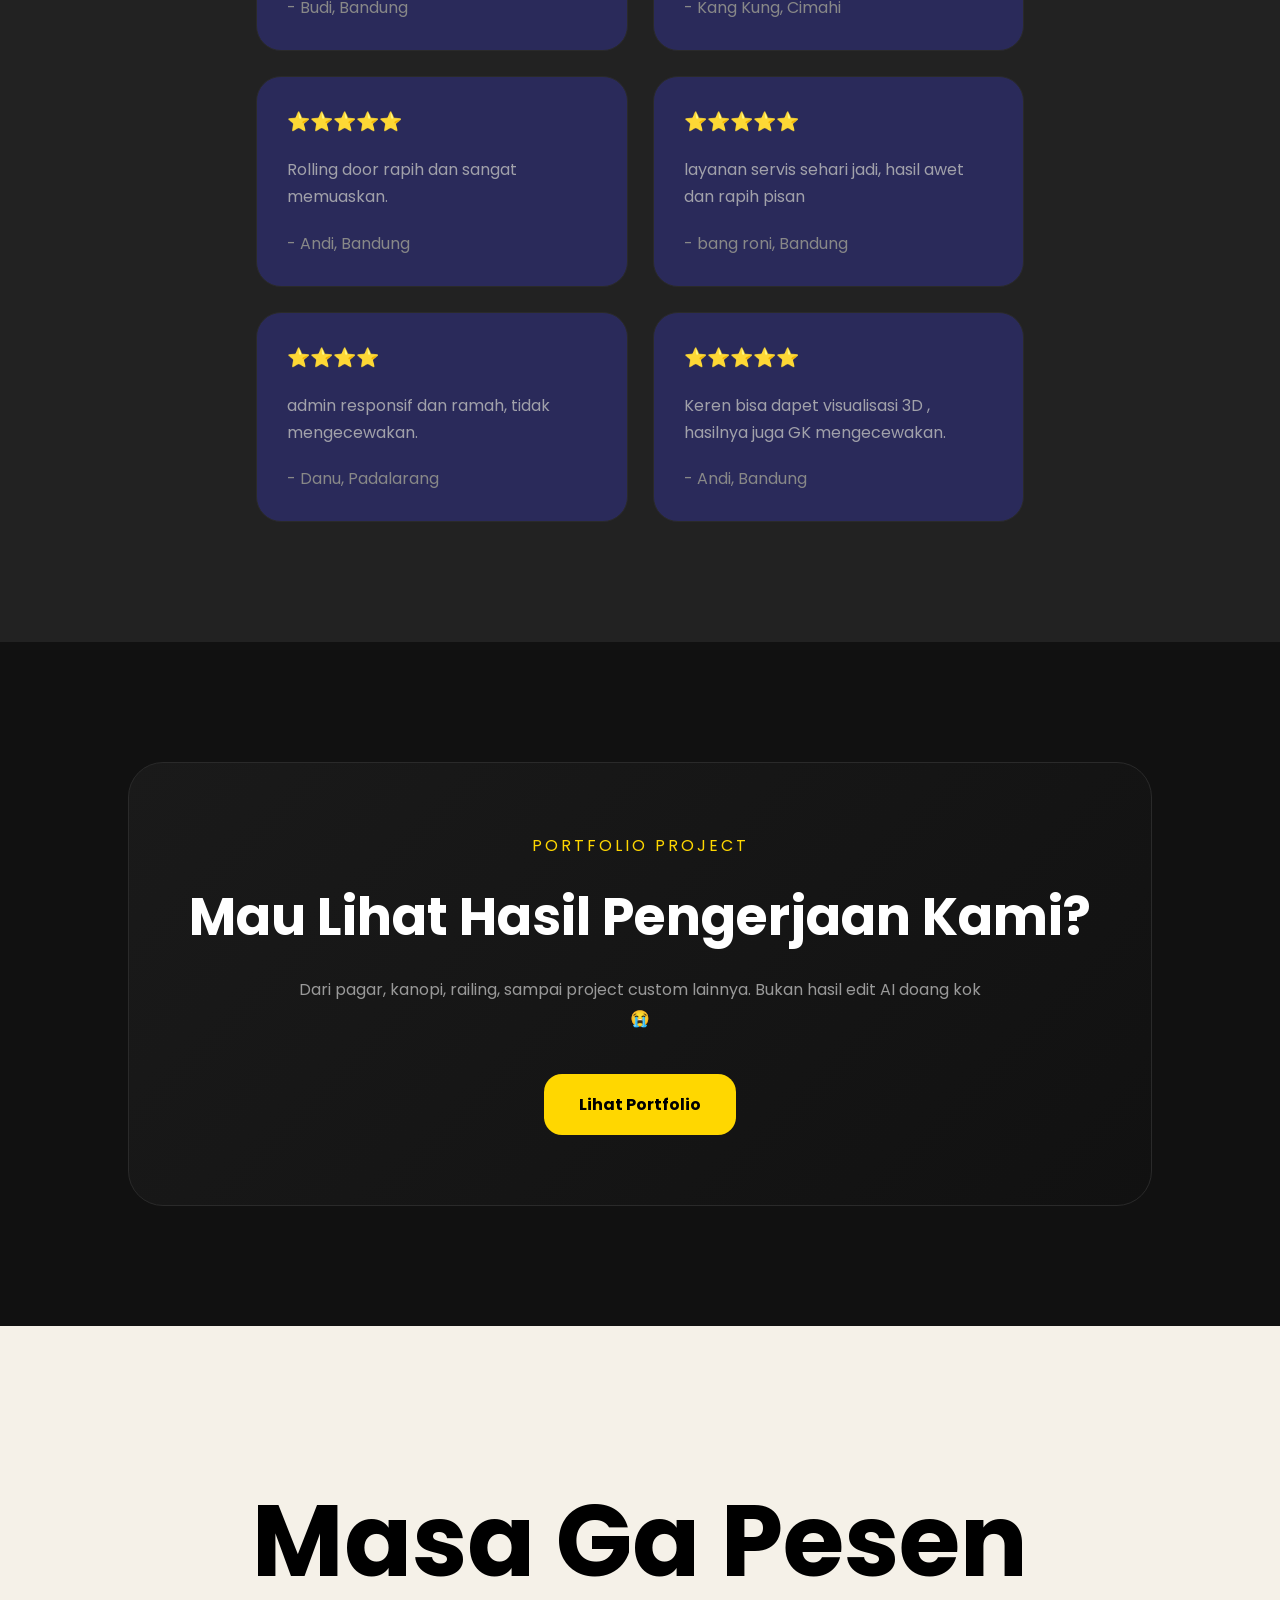
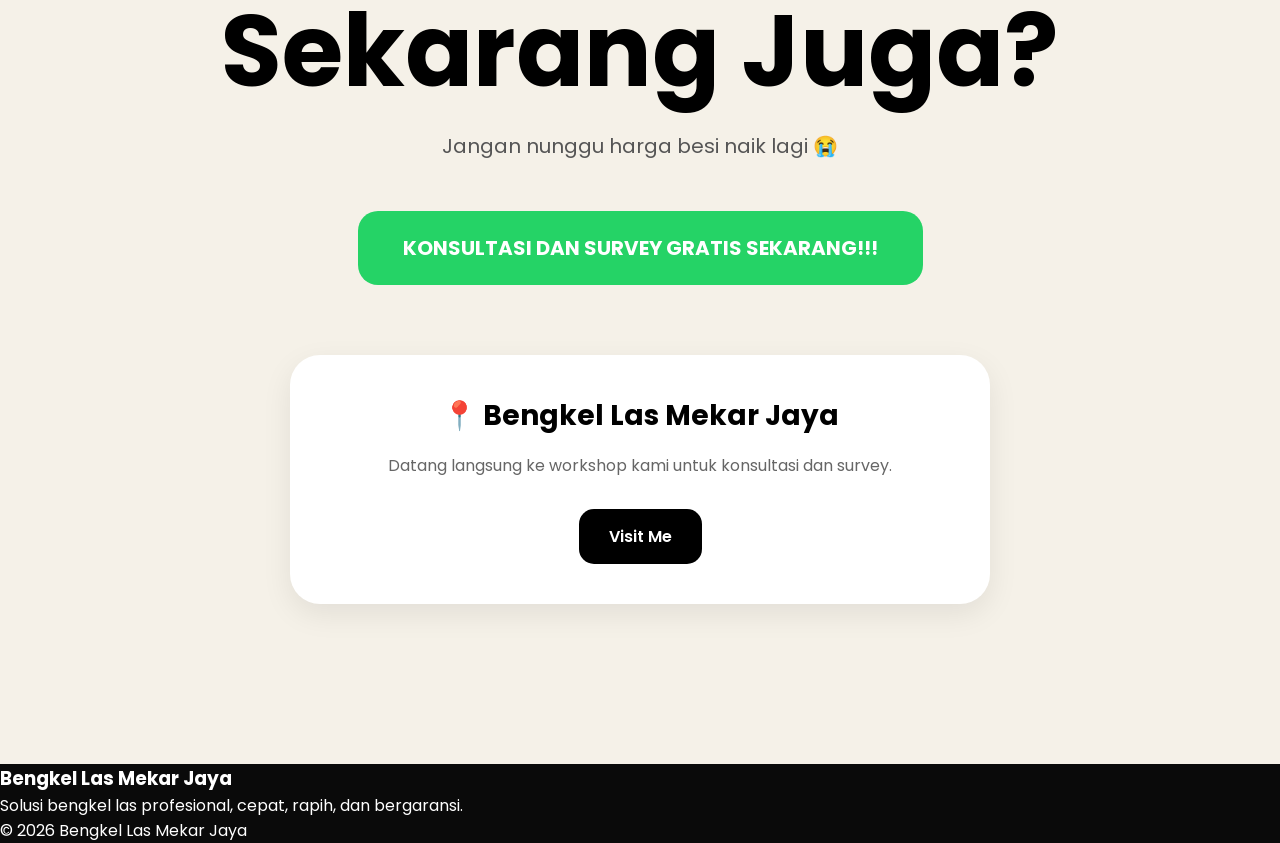
==== commit 7706da05: "Update index.html" ====
--- a/index.html
+++ b/index.html
@@ -13,14 +13,16 @@
   <!-- font -->
   <link rel="preconnect" href="https://fonts.googleapis.com">
   <link rel="preconnect" href="https://fonts.gstatic.com" crossorigin>
+ <link rel="stylesheet" href="https://cdnjs.cloudflare.com/ajax/libs/font-awesome/6.5.0/css/all.min.css">
+/>
 
   <link href="https://fonts.googleapis.com/css2?family=Poppins:wght@300;400;500;600;700;800&display=swap" rel="stylesheet">
-  <link rel="stylesheet" href="https://cdnjs.cloudflare.com/ajax/libs/font-awesome/6.5.1/css/all.min.css"
-/>
 
   <!-- css -->
   <link rel="stylesheet" href="style.css">
-
+ 
+
+</div>
 
 </head>
 
@@ -54,16 +56,14 @@
   <!-- NAVBAR -->
   <!-- ================================================= -->
 
- <nav class="navbar">
-
-  <a href="#layanan">Layanan</a>
-  <a href="#testimoni">Testimoni</a>
-  <a href="https://riocraftma-mtrnl.github.io/porto-bengkel/">
-    Portfolio
-  </a>
-  <a href="#kontak">Kontak</a>
-
-</nav>
+  <nav class="navbar">
+
+    <a href="#layanan">Layanan</a>
+    <a href="#testimoni">Testimoni</a>
+    <a href="#portfolio">Portfolio</a>
+    <a href="#kontak">Kontak</a>
+
+  </nav>
 
   <!-- ================================================= -->
   <!-- HERO -->
@@ -90,20 +90,25 @@
         dan berbagai kebutuhan las profesional.
       </p>
 
-      <a 
-        href="https://wa.me/6282128076020?text=Halo%20saya%20ingin%20konsultasi"
-        class="cta-button">
-
-        Hubungi Sekarang
-
-      </a>
-      <a 
-  href="https://riocraftma-mtrnl.github.io/porto-bengkel/"
-  class="portfolio-btn">
-
-  Lihat Portfolio
-
-</a>
+      <div class="hero-buttons">
+
+        <a 
+          href="https://wa.me/6282128076020?text=Halo%20saya%20ingin%20konsultasi"
+          class="cta-button">
+
+          Hubungi Sekarang
+
+        </a>
+
+        <a 
+          href="https://riocraftma-mtrnl.github.io/porto-bengkel/"
+          class="portfolio-btn">
+
+          Lihat Portfolio
+
+        </a>
+
+      </div>
 
       <!-- trust -->
       <div class="trust">
@@ -144,64 +149,165 @@
 
   <section class="services" id="layanan">
 
-    <div class="title">
-
-      <p>Layanan Kami</p>
-
-      <h2>
-        Penyedia Jasa Lengkap
-        Kebutuhan Las
-      </h2>
-
-    </div>
-
-    <div class="grid">
-
-      <div class="card">
-
-        <h3>Las Kanopi</h3>
-
-        <p>
-          Pengerjaan kuat, cepat,
-          rapih, dan tahan lama.
-        </p>
-
-      </div>
-
-      <div class="card">
-
-        <h3>Pagar & Teralis</h3>
-
-        <p>
-          Desain mengikuti permintaan
-          dan finishing yang rapih.
-        </p>
-
-      </div>
-
-      <div class="card">
-
-        <h3>Rolling Door</h3>
-
-        <p>
-          Pemasangan dan servis
-          profesional.
-        </p>
-
-      </div>
-
-      <div class="card">
-
-        <h3>Pintu Henderson</h3>
-
-        <p>
-          Profesional, kuat,
-          dan bergaransi.
-        </p>
-
-      </div>
-
-    </div>
+<div class="title">
+
+  <p>Layanan Kami</p>
+
+  <h2>
+    Penyedia Jasa Lengkap
+    Kebutuhan Las
+  </h2>
+
+</div>
+
+<!-- layanan awal -->
+<div class="grid">
+
+  <div class="card">
+    <h3>Pagar Besi & Stainless</h3>
+
+    <p>
+      Pengerjaan kuat, rapih,
+      dan tahan lama.
+    </p>
+  </div>
+
+  <div class="card">
+    <h3>Kanopi</h3>
+
+    <p>
+      Cocok untuk rumah,
+      toko, dan bangunan usaha.
+    </p>
+  </div>
+
+  <div class="card">
+    <h3>Rolling Door</h3>
+
+    <p>
+      Pemasangan dan service
+      rolling door profesional.
+    </p>
+  </div>
+
+</div>
+
+<!-- tombol -->
+<div class="view-more-wrap">
+
+  <button id="viewMoreBtn" class="view-more-btn">
+    View More
+  </button>
+
+</div>
+
+<!-- layanan tambahan -->
+<div class="extra-services" id="extraServices">
+
+  <div class="grid">
+
+    <div class="card">
+      <h3>Teralis</h3>
+
+      <p>
+        Desain rapih dan aman
+        untuk rumah maupun toko.
+      </p>
+    </div>
+
+    <div class="card">
+      <h3>Railing Balkon & Tangga</h3>
+
+      <p>
+        Tampilan modern
+        dengan finishing elegan.
+      </p>
+    </div>
+
+    <div class="card">
+      <h3>Folding Gate</h3>
+
+      <p>
+        Kuat, aman,
+        dan tahan lama.
+      </p>
+    </div>
+
+    <div class="card">
+      <h3>Tangga Besi</h3>
+
+      <p>
+        Custom desain sesuai
+        kebutuhan bangunan.
+      </p>
+    </div>
+
+    <div class="card">
+      <h3>Meja Custom</h3>
+
+      <p>
+        Cocok untuk cafe,
+        workshop, maupun rumah.
+      </p>
+    </div>
+
+    <div class="card">
+      <h3>Gerbang Otomatis</h3>
+
+      <p>
+        Sistem modern
+        lebih praktis dan aman.
+      </p>
+    </div>
+
+    <div class="card">
+      <h3>Rangka Kitchen Set</h3>
+
+      <p>
+        Kokoh, anti rayap,
+        dan tahan lama.
+      </p>
+    </div>
+
+    <div class="card">
+      <h3>Pintu Lipat</h3>
+
+      <p>
+        Cocok untuk toko
+        dan bangunan usaha.
+      </p>
+    </div>
+
+    <div class="card">
+      <h3>Rak Toko</h3>
+
+      <p>
+        Custom ukuran
+        sesuai kebutuhan usaha.
+      </p>
+    </div>
+
+    <div class="card">
+      <h3>Mezzanine</h3>
+
+      <p>
+        Solusi tambahan ruang
+        yang kuat dan efisien.
+      </p>
+    </div>
+
+    <div class="card">
+      <h3>Service Darurat</h3>
+
+      <p>
+        Melayani perbaikan
+        dan segala kebutuhan pembesian.
+      </p>
+    </div>
+
+  </div>
+
+</div>
 
   </section>
 
@@ -350,7 +456,7 @@
           pelayanan juga ramah.
         </p>
 
-        <span>- Kang Aam, Cimahi</span>
+        <span>- Kang Kung, Cimahi</span>
 
       </div>
 
@@ -366,17 +472,37 @@
         <span>- Andi, Bandung</span>
 
       </div>
-
       <div class="card">
 
         <h3>⭐⭐⭐⭐⭐</h3>
 
         <p>
-          Roda pagar dibenerin cepat
-          dan masih awet sampai sekarang.
-        </p>
-
-        <span>- Bang Ilham</span>
+          layanan servis sehari jadi, hasil awet dan rapih pisan
+        </p>
+
+        <span>- bang roni, Bandung</span>
+
+      </div>
+      <div class="card">
+
+        <h3>⭐⭐⭐⭐</h3>
+
+        <p>
+         admin responsif dan ramah, tidak mengecewakan.
+        </p>
+
+        <span>- Danu, Padalarang</span>
+
+      </div>
+      <div class="card">
+
+        <h3>⭐⭐⭐⭐⭐</h3>
+
+        <p>
+        Keren bisa dapet visualisasi 3D , hasilnya juga GK mengecewakan.
+        </p>
+
+        <span>- Andi, Bandung</span>
 
       </div>
 
@@ -385,123 +511,42 @@
   </section>
 
   <!-- ================================================= -->
-  <!-- WHY US -->
-  <!-- ================================================= -->
-
-  <section class="why-us">
-
-    <div class="title">
-
-      <p>Kenapa Harus Kami?</p>
+  <!-- PORTFOLIO PAGE -->
+  <!-- ================================================= -->
+
+  <section class="portfolio-page" id="portfolio">
+
+    <div class="portfolio-box">
+
+      <p class="small-text">
+        PORTFOLIO PROJECT
+      </p>
 
       <h2>
-        Bengkel Las Mekar Jaya
-        Siap Memberikan Hasil Terbaik
+        Mau Lihat Hasil Pengerjaan Kami?
       </h2>
 
-    </div>
-
-    <div class="grid">
-
-      <div class="card">
-
-        <h3>✅ Pengerjaan Rapih</h3>
-
-        <p>
-          Finishing lebih diperhatikan
-          agar terlihat profesional.
-        </p>
-
-      </div>
-
-      <div class="card">
-
-        <h3>✅ Material Berkualitas</h3>
-
-        <p>
-          Menggunakan bahan
-          yang kuat dan tahan lama.
-        </p>
-
-      </div>
-
-      <div class="card">
-
-        <h3>✅ Harga Transparan</h3>
-
-        <p>
-          Tidak ada biaya tersembunyi.
-        </p>
-
-      </div>
-
-      <div class="card">
-
-        <h3>✅ Tepat Waktu</h3>
-
-        <p>
-          Estimasi pengerjaan jelas.
-        </p>
-
-      </div>
-
-      <div class="card">
-
-        <h3>✅ Bergaransi</h3>
-
-        <p>
-          Memberikan jaminan hasil kerja.
-        </p>
-
-      </div>
-
-      <div class="card">
-
-        <h3>✅ Gratis Konsultasi</h3>
-
-        <p>
-          Siap membantu kebutuhan Anda.
-        </p>
+      <p class="portfolio-desc">
+        Dari pagar, kanopi, railing,
+        sampai project custom lainnya.
+        Bukan hasil edit AI doang kok 😭
+      </p>
+
+      <div class="portfolio-buttons">
+
+        <a 
+          href="https://riocraftma-mtrnl.github.io/porto-bengkel/"
+          class="portfolio-link">
+
+          Lihat Portfolio
+
+        </a>
 
       </div>
 
     </div>
 
   </section>
-
-  <!-- ========================================= -->
-<!-- PORTFOLIO CTA -->
-<!-- ========================================= -->
-
-<section class="portfolio-page">
-
-  <div class="portfolio-box">
-
-    <p class="small-text">
-      PORTFOLIO PROJECT
-    </p>
-
-    <h2>
-      Mau Lihat Hasil Pengerjaan Kami?
-    </h2>
-
-    <p class="portfolio-desc">
-      Dari pagar, kanopi, railing,
-      sampai project custom lainnya.
-      Bukan hasil edit AI doang kok 😭
-    </p>
-
-    <a 
-      href="https://riocraftma-mtrnl.github.io/porto-bengkel/"
-      class="portfolio-link">
-
-      Lihat Portfolio
-
-    </a>
-
-  </div>
-
-</section>
 
   <!-- ================================================= -->
   <!-- FINAL CTA -->
@@ -521,11 +566,10 @@
       href="https://wa.me/6282128076020"
       class="whatsapp-big">
 
-      Hubungi Lewat WhatsApp
+      KONSULTASI DAN SURVEY GRATIS SEKARANG!!!
 
     </a>
 
-    <!-- lokasi -->
     <div class="location-box">
 
       <h3>
@@ -538,7 +582,7 @@
       </p>
 
       <a 
-        href="https://www.google.com/maps/place/Bengkel+Las+Mekar+Jaya/@-6.9368945,107.6583248,19z/data=!3m1!4b1!4m6!3m5!1s0x2e68e95aa16e7c63:0xa4e88337a427235c!8m2!3d-6.9368945!4d107.6589685!16s%2Fg%2F11smkn2_92?entry=ttu&g_ep=EgoyMDI2MDUwNi4wIKXMDSoASAFQAw%3D%3D"
+        href="https://www.google.com/maps/place/Bengkel+Las+Mekar+Jaya/"
         class="visit-btn">
 
         Visit Me
@@ -568,46 +612,26 @@
 
   </footer>
 
-  <!-- floating whatsapp -->
-  <a 
-    href="https://wa.me/6282128076020"
-    class="floating-wa">
-
-    💬
-
+<!-- FLOATING SOCIAL -->
+
+<div class="floating-social">
+
+ <a href="https://wa.me/6282128076020" target="_blank" class="social-btn wa-btn">
+  <i class="fa-brands fa-whatsapp"></i>
+</a>
+
+<a href="https://www.instagram.com/mekarjaya.bandoeng/" target="_blank" class="social-btn ig-btn">
+  <i class="fa-brands fa-instagram"></i>
+</a>
   </a>
+
+</div>
+
+<!-- js -->
+<script src="script.js"></script>
 
   <!-- js -->
   <script src="script.js"></script>
 
-
-  <!-- ========================================= -->
-<!-- FLOATING SOCIAL -->
-<!-- ========================================= -->
-
-<div class="floating-social">
-
-  <!-- WhatsApp -->
-  <a
-    href="https://wa.me/6282128076020"
-    target="_blank"
-    class="floating-wa">
-
-    <i class="fa-brands fa-whatsapp"></i>
-
-  </a>
-
-  <!-- Instagram -->
-  <a
-    href="https://www.instagram.com/mekarjaya.bandoeng/"
-    target="_blank"
-    class="floating-ig">
-
-    <i class="fa-brands fa-instagram"></i>
-
-  </a>
-
-</div>
-
 </body>
 </html>
--- a/style.css
+++ b/style.css
@@ -42,6 +42,7 @@
   margin-left:20px;
 }
 
+
 /* ================================================= */
 /* NAVBAR */
 /* ================================================= */
@@ -54,10 +55,6 @@
   padding:20px;
 
   border-bottom:1px solid #222;
-
-  position:sticky;
-  top:0;
-  z-index:999;
 }
 
 .navbar a{
@@ -116,6 +113,26 @@
   margin-bottom:30px;
 }
 
+button{
+  padding:16px 30px;
+
+  border:none;
+  border-radius:16px;
+
+  background:gold;
+  color:black;
+
+  font-weight:bold;
+
+  cursor:pointer;
+
+  transition:.3s;
+}
+
+button:hover{
+  transform:translateY(-5px);
+}
+
 .hero-image{
   flex:1;
 }
@@ -124,11 +141,6 @@
   width:100%;
   border-radius:30px;
 }
-
-/* ================================================= */
-/* BUTTON */
-/* ================================================= */
-
 .cta-button{
   display:inline-block;
 
@@ -148,7 +160,6 @@
 .cta-button:hover{
   transform:translateY(-5px);
 }
-
 .portfolio-btn{
   display:inline-block;
 
@@ -169,14 +180,14 @@
 }
 
 .portfolio-btn:hover{
+  transform:translateY(-5px);
+
   background:gold;
   color:black;
-
-  transform:translateY(-5px);
-}
-
-/* ================================================= */
-/* TRUST */
+}
+
+/* ================================================= */
+/* TRUST BOX */
 /* ================================================= */
 
 .trust{
@@ -208,10 +219,79 @@
   color:#aaa;
   font-size:12px;
 }
-
-/* ================================================= */
-/* SECTION TITLE */
-/* ================================================= */
+/* ========================================= */
+/* VIEW MORE */
+/* ========================================= */
+
+.view-more-wrap{
+  text-align:center;
+
+  margin-top:40px;
+}
+
+.view-more-btn{
+  padding:16px 35px;
+
+  border:none;
+  border-radius:16px;
+
+  background:gold;
+  color:black;
+
+  font-weight:700;
+  font-size:16px;
+
+  cursor:pointer;
+
+  transition:.3s;
+}
+
+.view-more-btn:hover{
+  transform:translateY(-5px);
+
+  box-shadow:
+  0 10px 30px rgba(255,215,0,.2);
+}
+
+/* layanan tambahan */
+
+
+/* layanan tambahan */
+
+.extra-services{
+
+  max-height:0;
+
+  opacity:0;
+
+  overflow:hidden;
+
+  transform:translateY(-20px);
+
+  transition:
+  max-height 1.2s ease,
+  opacity .8s ease,
+  transform .8s ease;
+}
+
+.extra-services.show{
+
+  max-height:3000px;
+
+  opacity:1;
+
+  transform:translateY(0);
+
+  margin-top:35px;
+}
+/* ================================================= */
+/* SERVICES */
+/* ================================================= */
+
+.services{
+  padding:120px 10%;
+  background:#222;
+}
 
 .title{
   text-align:center;
@@ -227,10 +307,6 @@
   font-size:42px;
 }
 
-/* ================================================= */
-/* GRID */
-/* ================================================= */
-
 .grid{
   display:grid;
 
@@ -239,10 +315,6 @@
 
   gap:25px;
 }
-
-/* ================================================= */
-/* CARD */
-/* ================================================= */
 
 .card{
   position:relative;
@@ -250,7 +322,7 @@
   background:
   linear-gradient(
     145deg,
-    #181818,
+    #151515,
     #101010
   );
 
@@ -264,7 +336,7 @@
   transition:.3s;
 }
 
-/* efek glow */
+/* glow emas */
 .card::before{
 
   content:"";
@@ -289,11 +361,12 @@
 
   opacity:0;
 
-  transition:.3s;
+  transition:opacity .3s;
 
   pointer-events:none;
 }
 
+/* pas hover */
 .card:hover::before{
   opacity:1;
 }
@@ -301,6 +374,11 @@
 .card:hover{
   transform:translateY(-10px);
 
+  border-color:rgba(255,215,0,.5);
+}
+.card:hover{
+  transform:translateY(-10px);
+
   border-color:gold;
 }
 
@@ -309,56 +387,9 @@
 }
 
 .card p{
-  color:#aaa;
+  color:#a1a1aa;
   line-height:1.7;
 }
-
-/* ================================================= */
-/* SERVICES */
-/* ================================================= */
-
-.services{
-  padding:120px 10%;
-  background:#222;
-}
-
-/* ================================================= */
-/* VIEW MORE */
-/* ================================================= */
-
-.view-more-wrap{
-  text-align:center;
-  margin-top:40px;
-}
-
-.view-more-btn{
-  padding:16px 35px;
-
-  border:none;
-  border-radius:16px;
-
-  background:gold;
-  color:black;
-
-  font-weight:700;
-  cursor:pointer;
-
-  transition:.3s;
-}
-
-.view-more-btn:hover{
-  transform:translateY(-5px);
-}
-
-.extra-services{
-  display:none;
-  margin-top:35px;
-}
-
-.extra-services.show{
-  display:block;
-}
-
 /* ================================================= */
 /* PROBLEMS */
 /* ================================================= */
@@ -371,8 +402,7 @@
 .solution-box{
   margin-top:60px;
 
-  background:
-  linear-gradient(
+  background:linear-gradient(
     135deg,
     #1a1a1a,
     #111
@@ -398,14 +428,22 @@
   max-width:800px;
   margin:auto;
 }
-
-/* ================================================= */
-/* TESTIMONIAL */
+/* ================================================= */
+/* TESTIMONIALS */
 /* ================================================= */
 
 .testimonials{
-  padding:120px 10%;
+  padding:120px 20%;
   background:#222;
+}
+
+.testimonials .card{
+  background:#2a2a5a;
+}
+
+.testimonials h3{
+  color:gold;
+  margin-bottom:20px;
 }
 
 .testimonials span{
@@ -413,7 +451,6 @@
   margin-top:20px;
   color:#888;
 }
-
 /* ================================================= */
 /* WHY US */
 /* ================================================= */
@@ -422,10 +459,26 @@
   padding:120px 10%;
   background:#0d0d0d;
 }
-
-/* ================================================= */
-/* PORTFOLIO CTA */
-/* ================================================= */
+/* ================================================= */
+/* RESPONSIVE */
+/* ================================================= */
+
+@media(max-width:900px){
+
+  .hero{
+    flex-direction:column;
+    padding:60px 10%;
+  }
+
+  .hero h1{
+    font-size:42px;
+  }
+
+}
+
+/* ========================================= */
+/* PORTFOLIO PAGE */
+/* ========================================= */
 
 .portfolio-page{
   padding:120px 10%;
@@ -433,8 +486,7 @@
 }
 
 .portfolio-box{
-  background:
-  linear-gradient(
+  background:linear-gradient(
     135deg,
     #1a1a1a,
     #111
@@ -450,6 +502,7 @@
 
 .small-text{
   color:gold;
+
   letter-spacing:3px;
 
   margin-bottom:20px;
@@ -457,6 +510,7 @@
 
 .portfolio-box h2{
   font-size:52px;
+
   margin-bottom:20px;
 }
 
@@ -490,6 +544,14 @@
   transform:translateY(-5px);
 }
 
+/* responsive */
+@media(max-width:900px){
+
+  .portfolio-box h2{
+    font-size:36px;
+  }
+
+}
 /* ================================================= */
 /* FINAL CTA */
 /* ================================================= */
@@ -504,7 +566,7 @@
 }
 
 .final-cta h1{
-  font-size:90px;
+  font-size:100px;
   line-height:1.1;
 
   max-width:1000px;
@@ -520,6 +582,7 @@
   margin-bottom:50px;
 }
 
+/* tombol whatsapp gede */
 .whatsapp-big{
   display:inline-block;
 
@@ -538,13 +601,10 @@
 }
 
 .whatsapp-big:hover{
-  transform:translateY(-8px);
-}
-
-/* ================================================= */
-/* LOCATION */
-/* ================================================= */
-
+  transform:translateY(-8px) scale(1.03);
+}
+
+/* lokasi */
 .location-box{
   margin-top:70px;
 
@@ -573,6 +633,7 @@
   margin-bottom:30px;
 }
 
+/* tombol maps */
 .visit-btn{
   display:inline-block;
 
@@ -593,13 +654,110 @@
   transform:translateY(-5px);
 }
 
+/* responsive */
+@media(max-width:900px){
+
+  .final-cta h1{
+    font-size:52px;
+  }
+  /* ================================================= */
+/* ANIMATION */
+/* ================================================= */
+
+/* kondisi awal */
+.card,
+.hero-text,
+.hero-image,
+.solution-box,
+.final-cta{
+
+  opacity:0;
+
+  transform:
+  translateY(40px);
+
+  transition:
+  all .8s ease;
+}
+
+/* pas muncul */
+.active{
+
+  opacity:1;
+
+  transform:
+  translateY(0);
+}
+
+/* navbar pas scroll */
+.navbar-active{
+
+  background:
+  rgba(10,10,10,.9);
+
+  backdrop-filter:
+  blur(10px);
+
+  box-shadow:
+  0 10px 30px rgba(0,0,0,.3);
+}
+  /* ================================================= */
+/* MOBILE RESPONSIVE */
+/* ================================================= */
+
+@media(max-width:900px){
+
+  /* hero jadi ke bawah */
+  .hero{
+    flex-direction:column;
+  }
+
+  /* title hero */
+  .hero h1{
+    font-size:42px;
+    line-height:1.2;
+  }
+
+  /* gambar */
+  .hero-image img{
+    margin-top:40px;
+  }
+
+  /* navbar */
+  .navbar{
+    gap:20px;
+    flex-wrap:wrap;
+  }
+
+  /* trust box */
+  .trust{
+    flex-direction:column;
+  }
+
+  /* final cta */
+  .final-cta h1{
+    font-size:52px;
+  }
+
+  /* location box */
+  .location-box{
+    padding:30px 20px;
+  }
+
+  /* grid */
+  .grid{
+    grid-template-columns:1fr;
+  }
+
+}
+
+}
 /* ========================================= */
-/* FLOATING SOCIAL */
+/* FLOATING SOCIAL FIX */
 /* ========================================= */
 
 .floating-social{
   position:fixed;
-
   right:20px;
   bottom:20px;
 
@@ -608,13 +766,12 @@
 
   gap:12px;
 
-  z-index:999;
-}
-
-/* tombol bulat kecil */
+  z-index:99999;
+}
+
 .floating-social a{
-  width:52px;
-  height:52px;
+  width:55px;
+  height:55px;
 
   border-radius:50%;
 
@@ -624,27 +781,23 @@
 
   text-decoration:none;
 
-  font-size:22px;
-
-  color:white;
+  color:rgba(192, 255, 3, 0.829);
+  font-size:24px;
 
   box-shadow:
-  0 10px 25px rgba(0,0,0,.35);
-
-  transition:.3s;
-}
-
-/* hover */
+  0 10px 25px rgba(251, 235, 115, 0.35);
+
+  transition:.3s;
+}
+
 .floating-social a:hover{
-  transform:translateY(-5px) scale(1.08);
-}
-
-/* whatsapp */
+  transform:translateY(-5px);
+}
+
 .floating-wa{
   background:#25D366;
 }
 
-/* instagram */
 .floating-ig{
   background:
   linear-gradient(
@@ -654,98 +807,3 @@
     #FCAF45
   );
 }
-
-/* mobile */
-@media(max-width:900px){
-
-  .floating-social{
-    right:15px;
-    bottom:15px;
-  }
-
-  .floating-social a{
-    width:46px;
-    height:46px;
-
-    font-size:20px;
-  }
-
-}
-
-/* ================================================= */
-/* ANIMATION */
-/* ================================================= */
-
-.card,
-.hero-text,
-.hero-image,
-.solution-box,
-.final-cta{
-  opacity:0;
-
-  transform:
-  translateY(40px);
-
-  transition:
-  all .8s ease;
-}
-
-.active{
-  opacity:1;
-
-  transform:
-  translateY(0);
-}
-
-.navbar-active{
-  background:
-  rgba(10,10,10,.9);
-
-  backdrop-filter:
-  blur(10px);
-
-  box-shadow:
-  0 10px 30px rgba(0,0,0,.3);
-}
-
-/* ================================================= */
-/* RESPONSIVE */
-/* ================================================= */
-
-@media(max-width:900px){
-
-  .hero{
-    flex-direction:column;
-    padding:60px 10%;
-  }
-
-  .hero h1{
-    font-size:42px;
-  }
-
-  .title h2{
-    font-size:32px;
-  }
-
-  .final-cta h1{
-    font-size:52px;
-  }
-
-  .portfolio-box h2{
-    font-size:36px;
-  }
-
-  .trust{
-    flex-direction:column;
-  }
-
-  .grid{
-    grid-template-columns:1fr;
-  }
-
-  .navbar{
-    flex-wrap:wrap;
-    gap:20px;
-  }
-
-}
